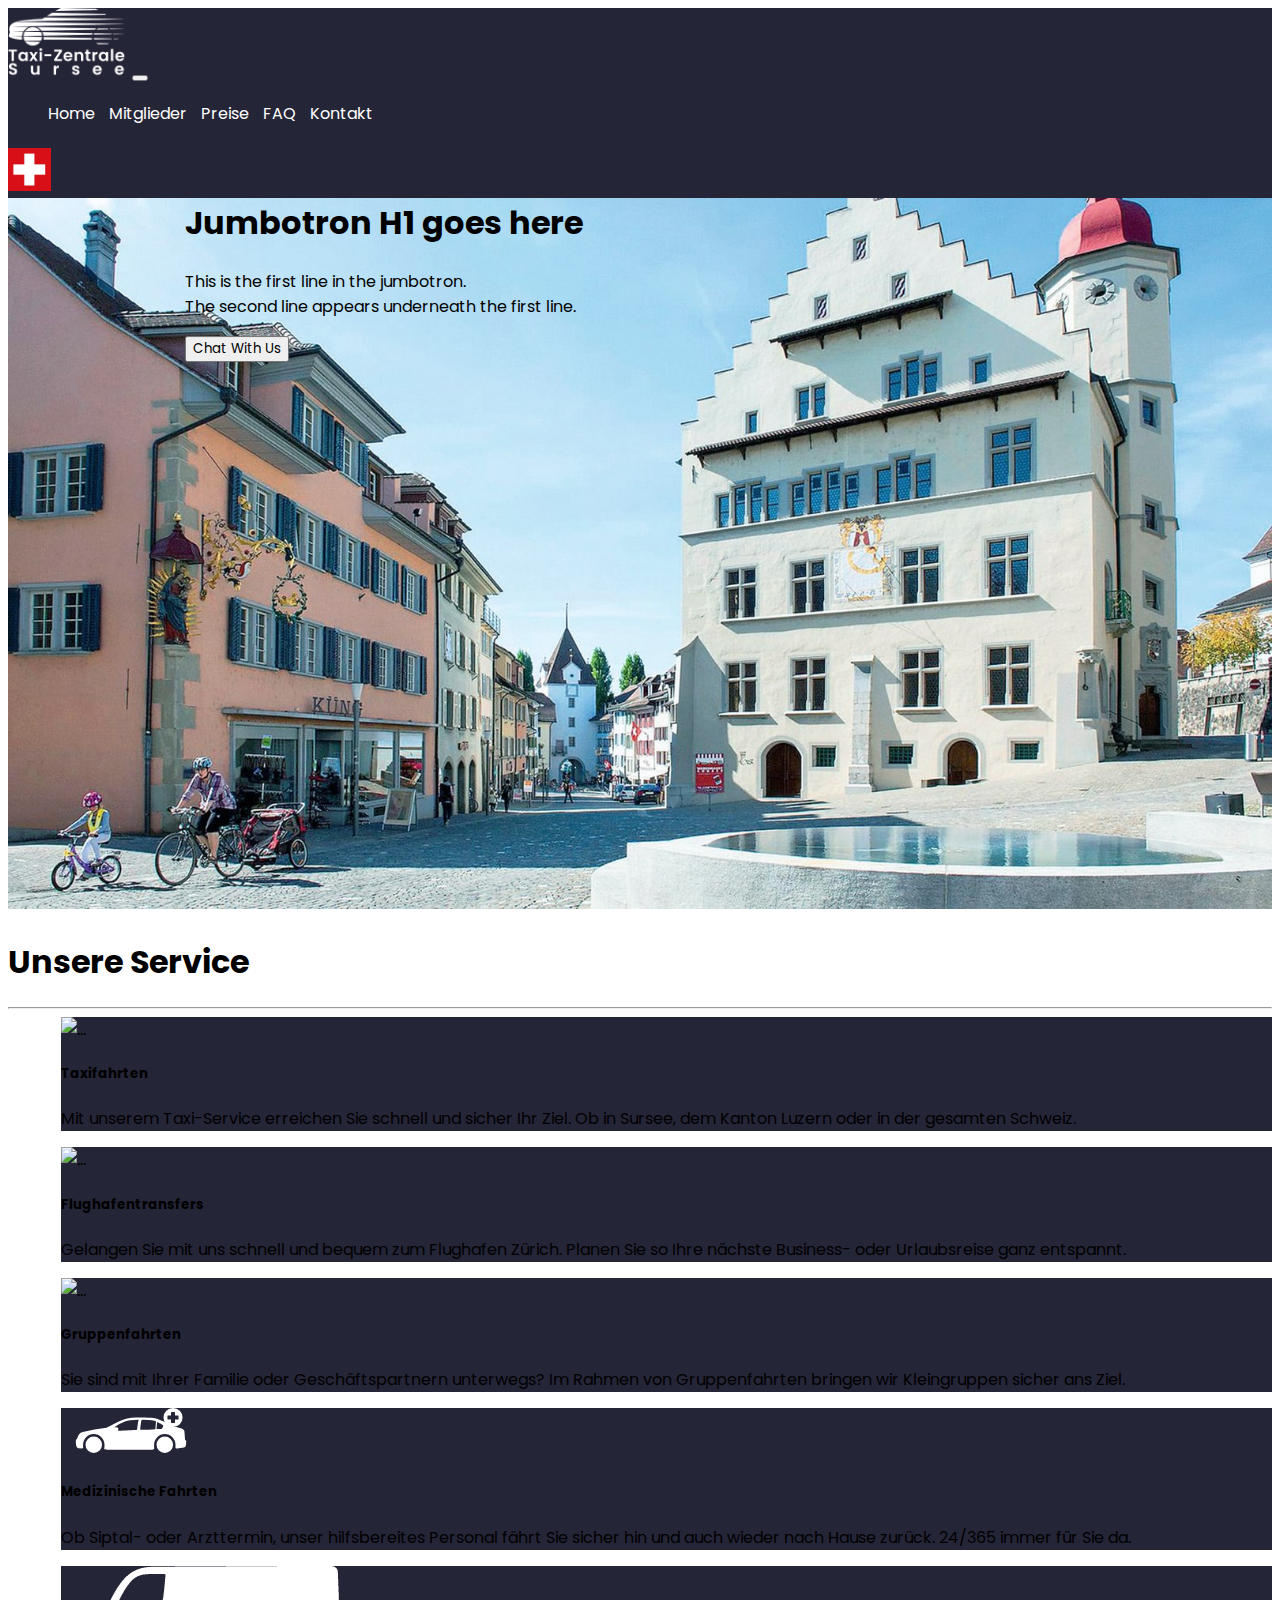
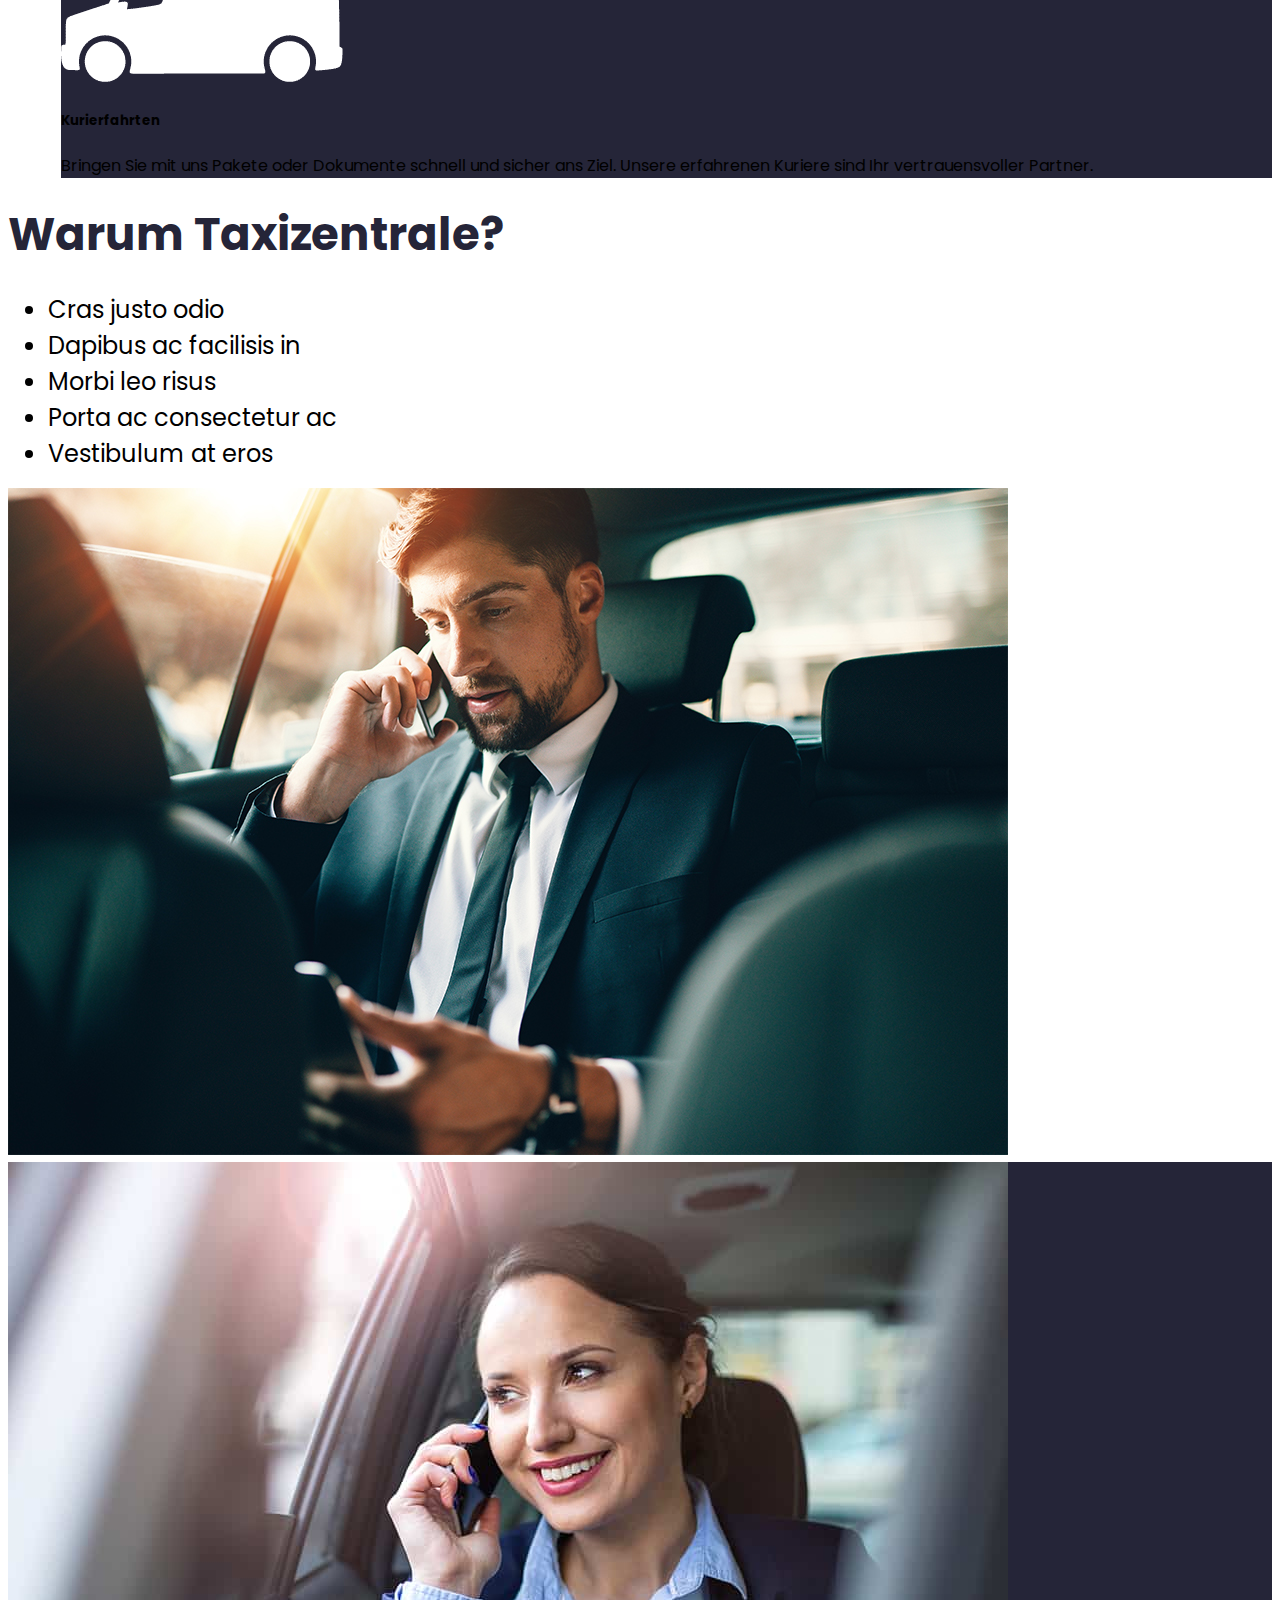
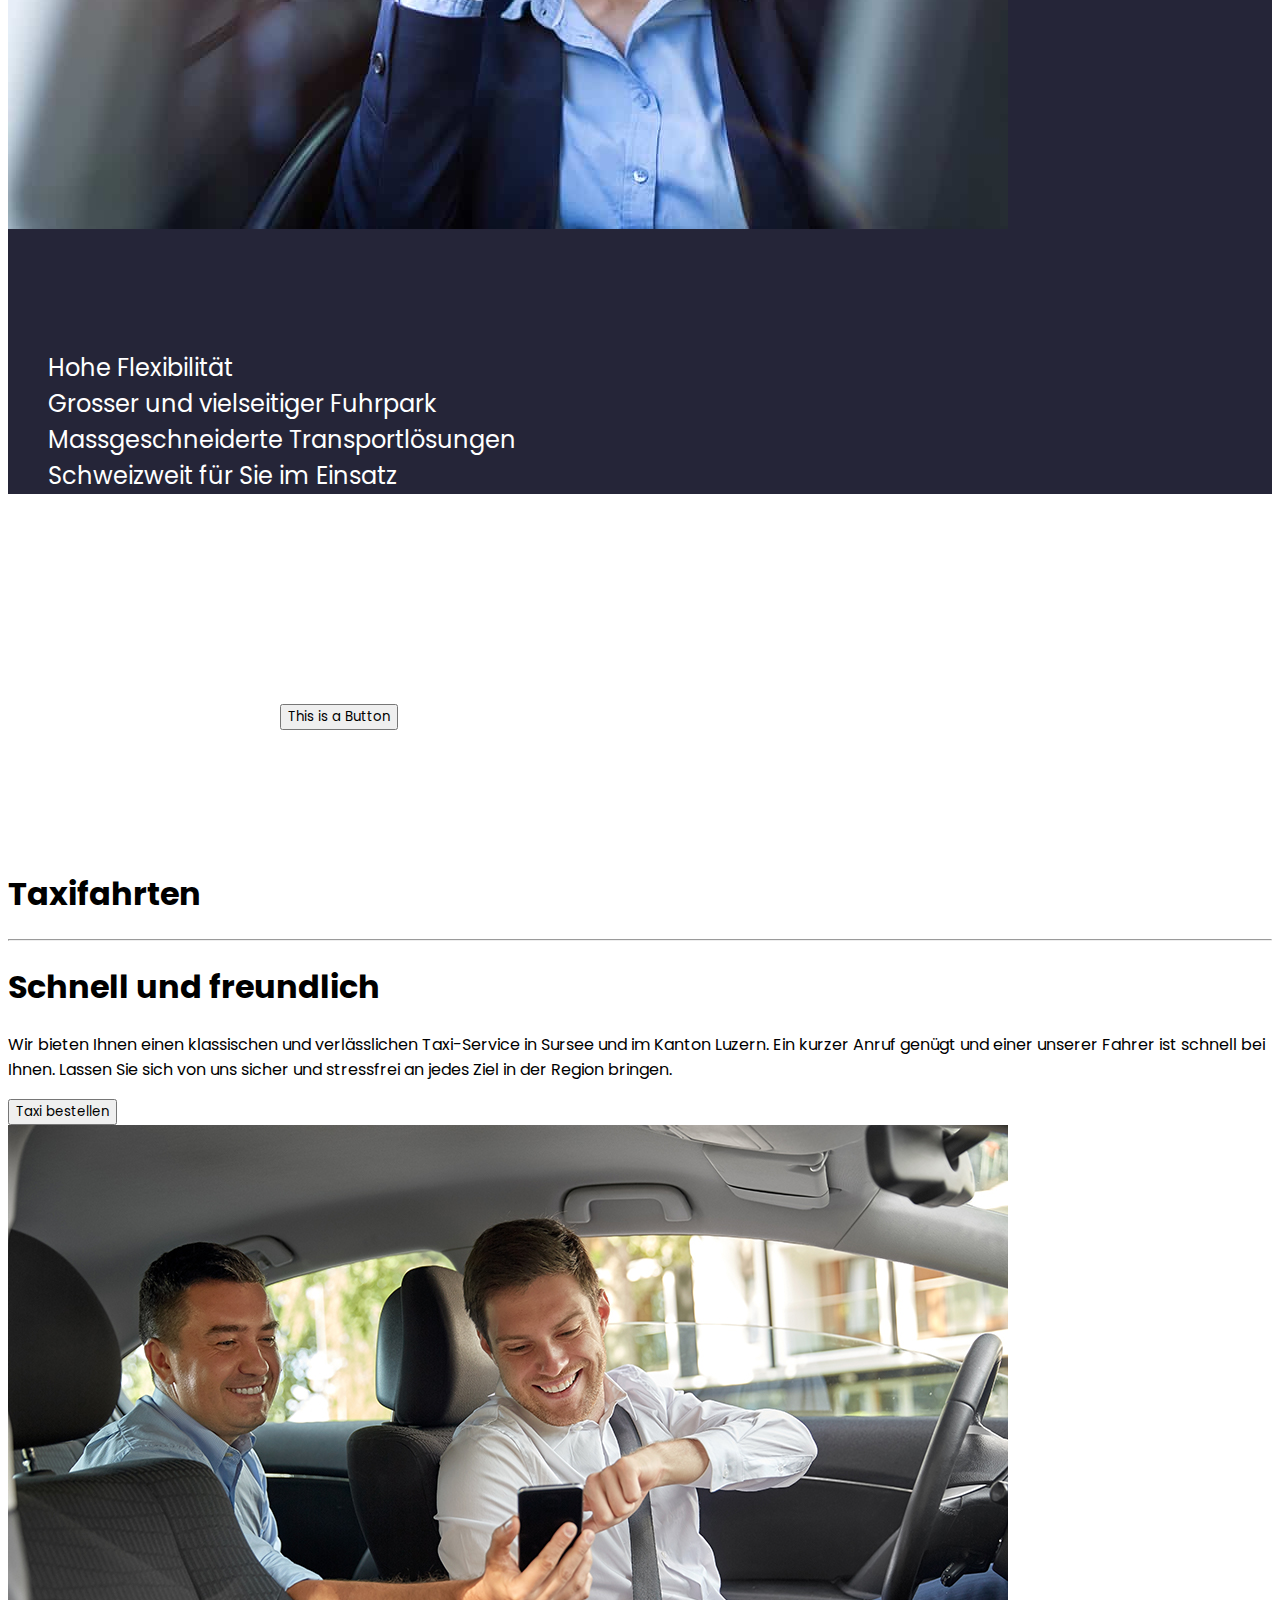
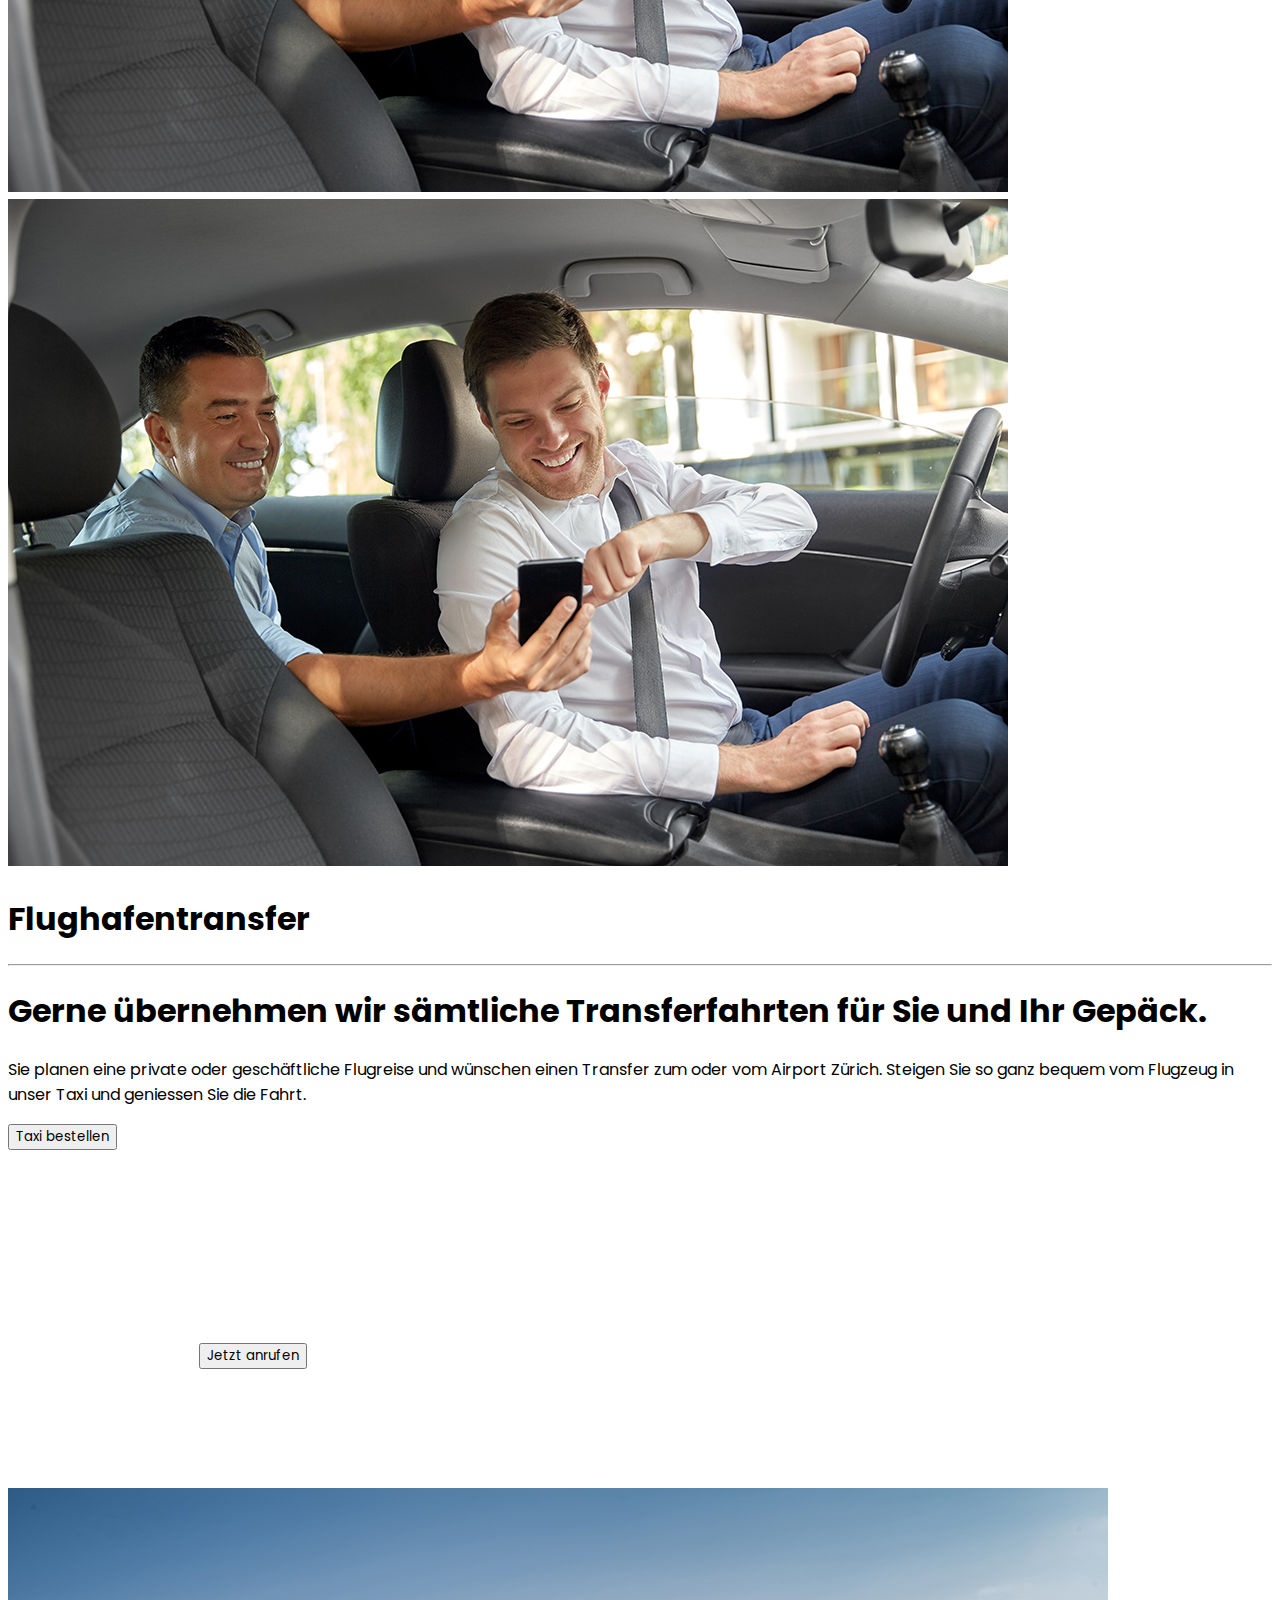
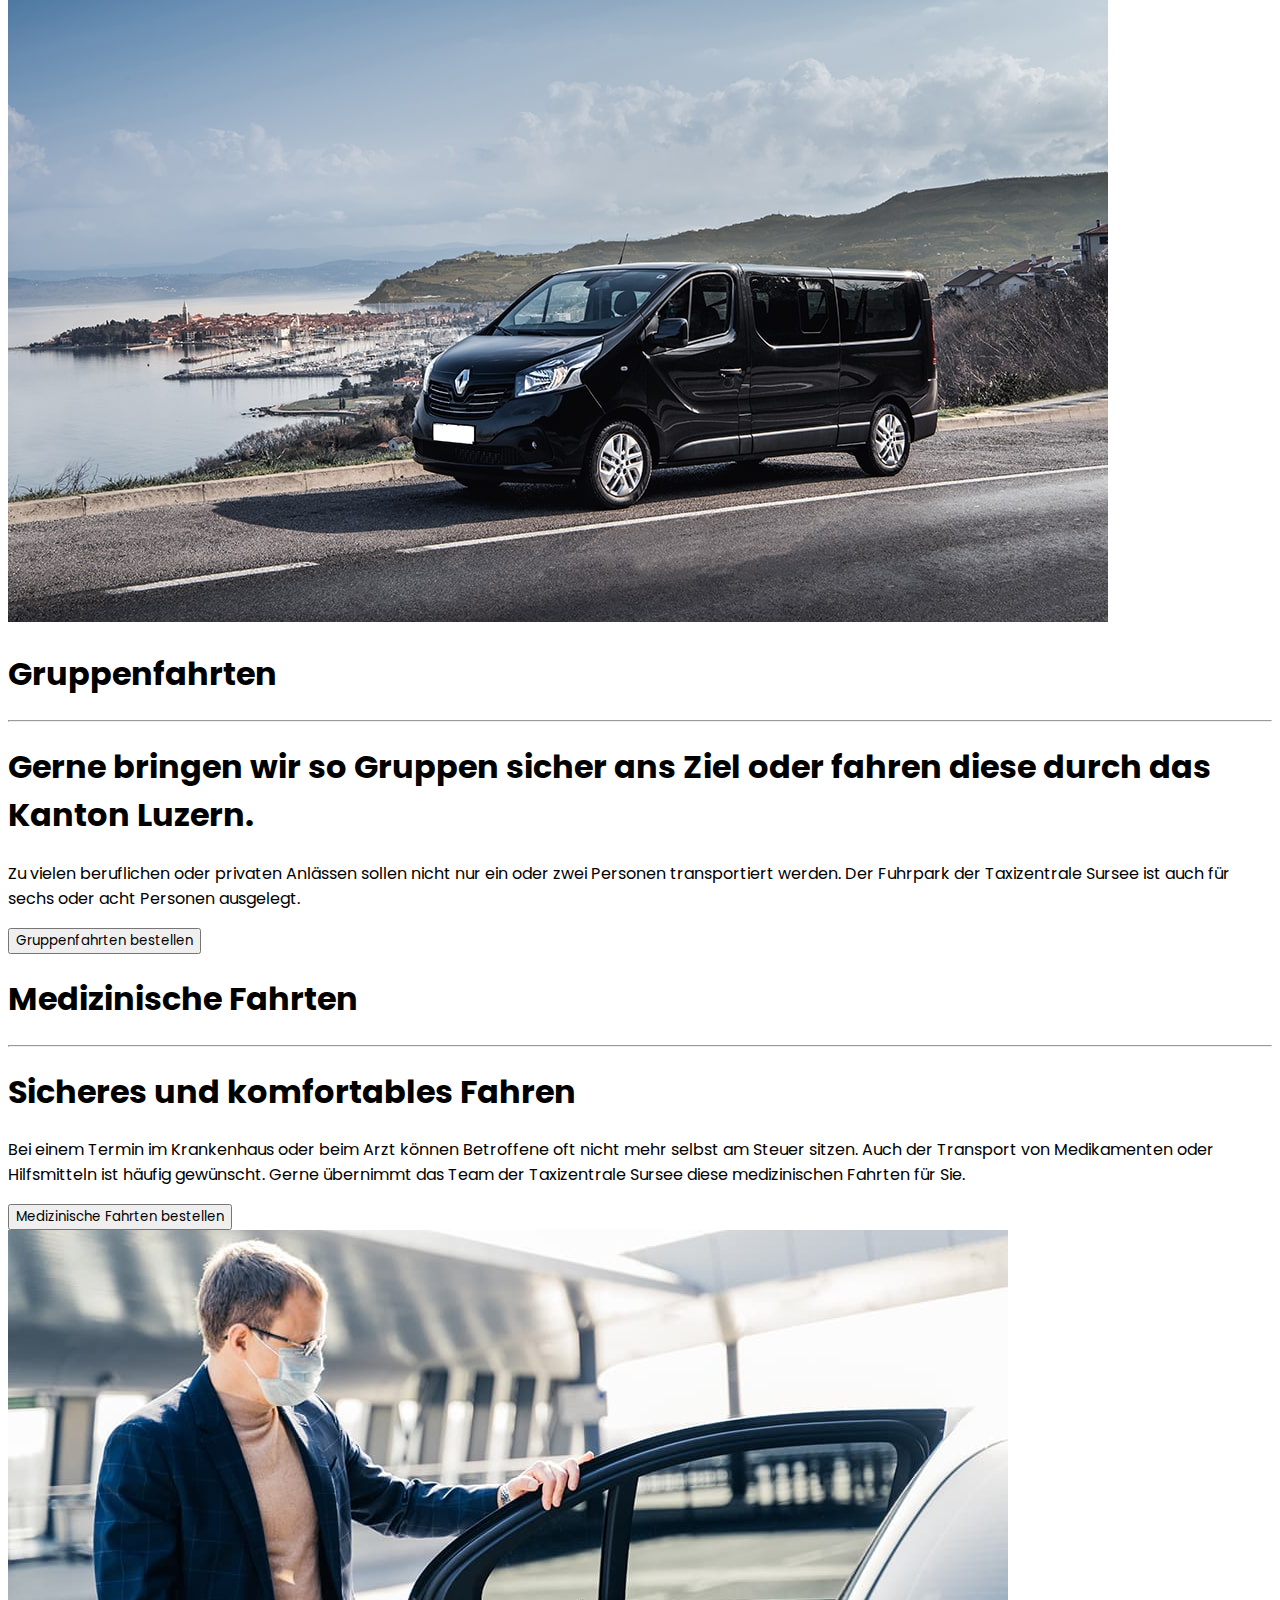
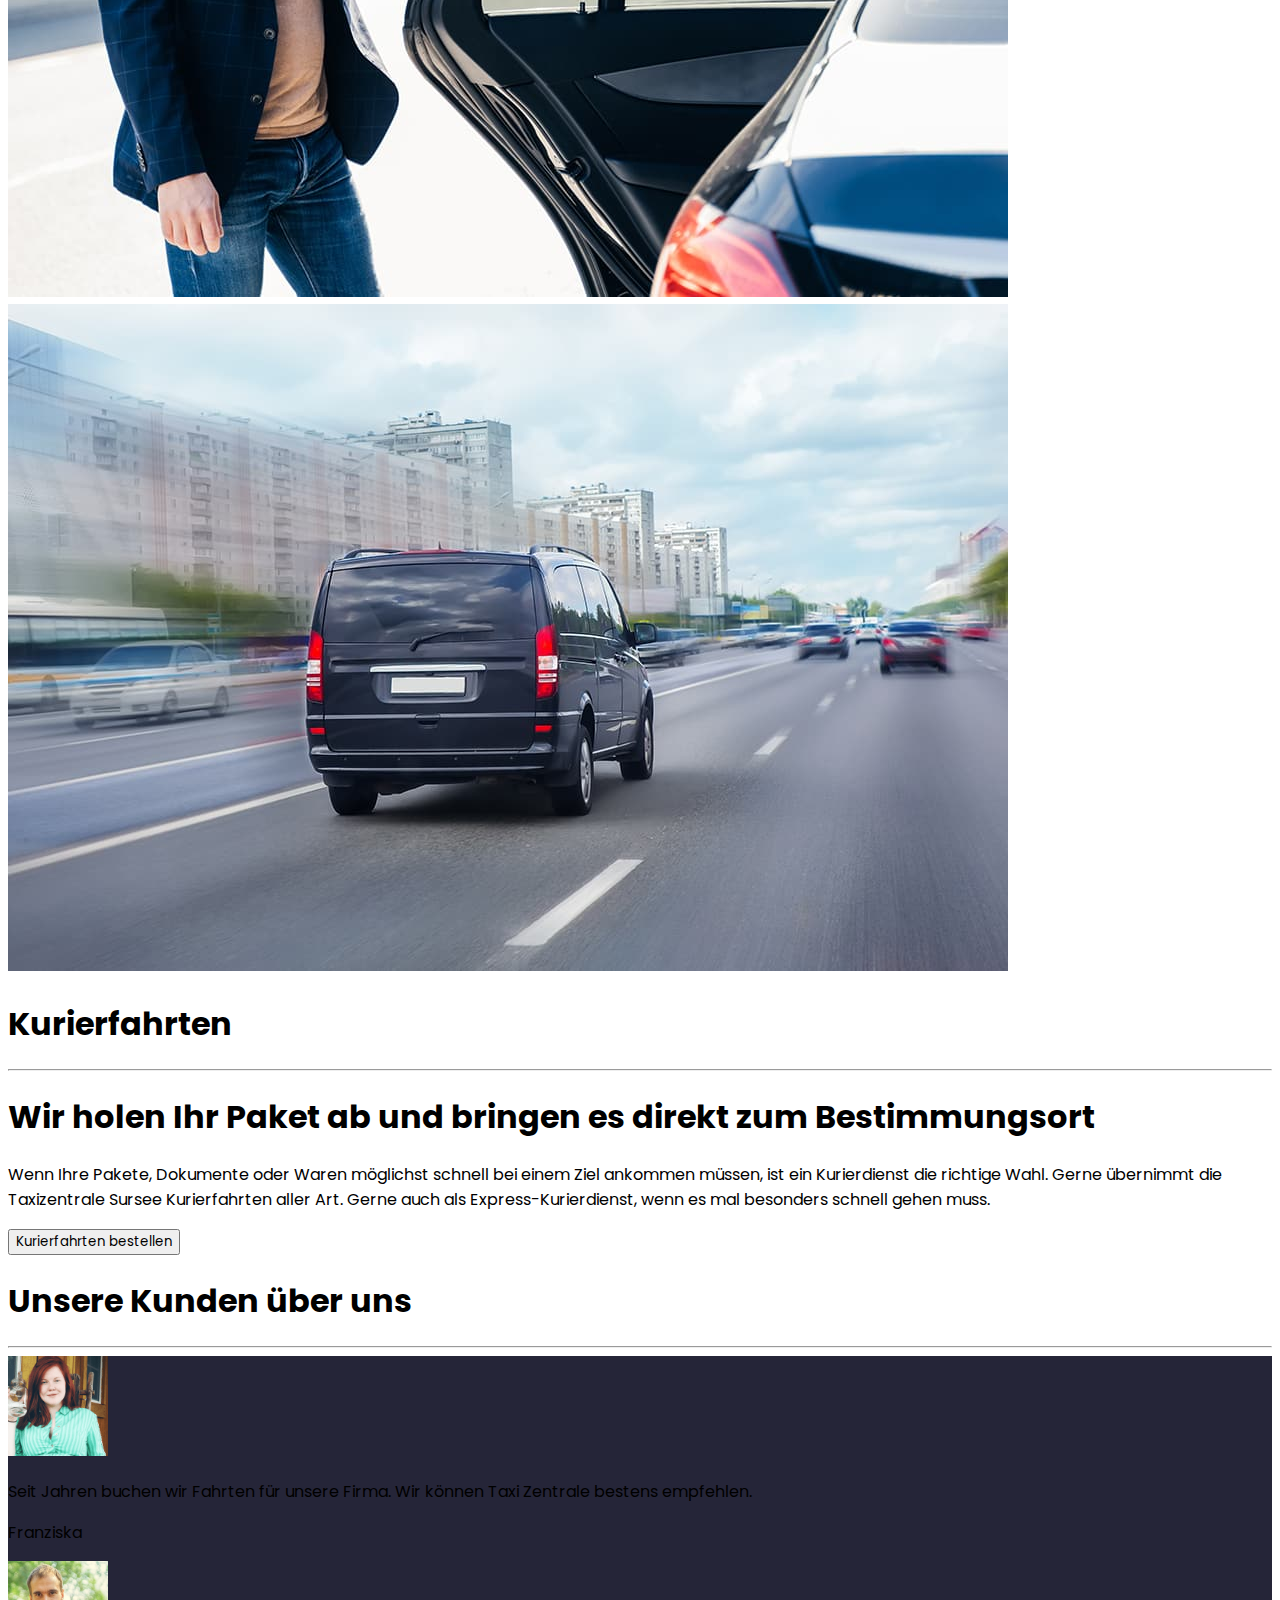
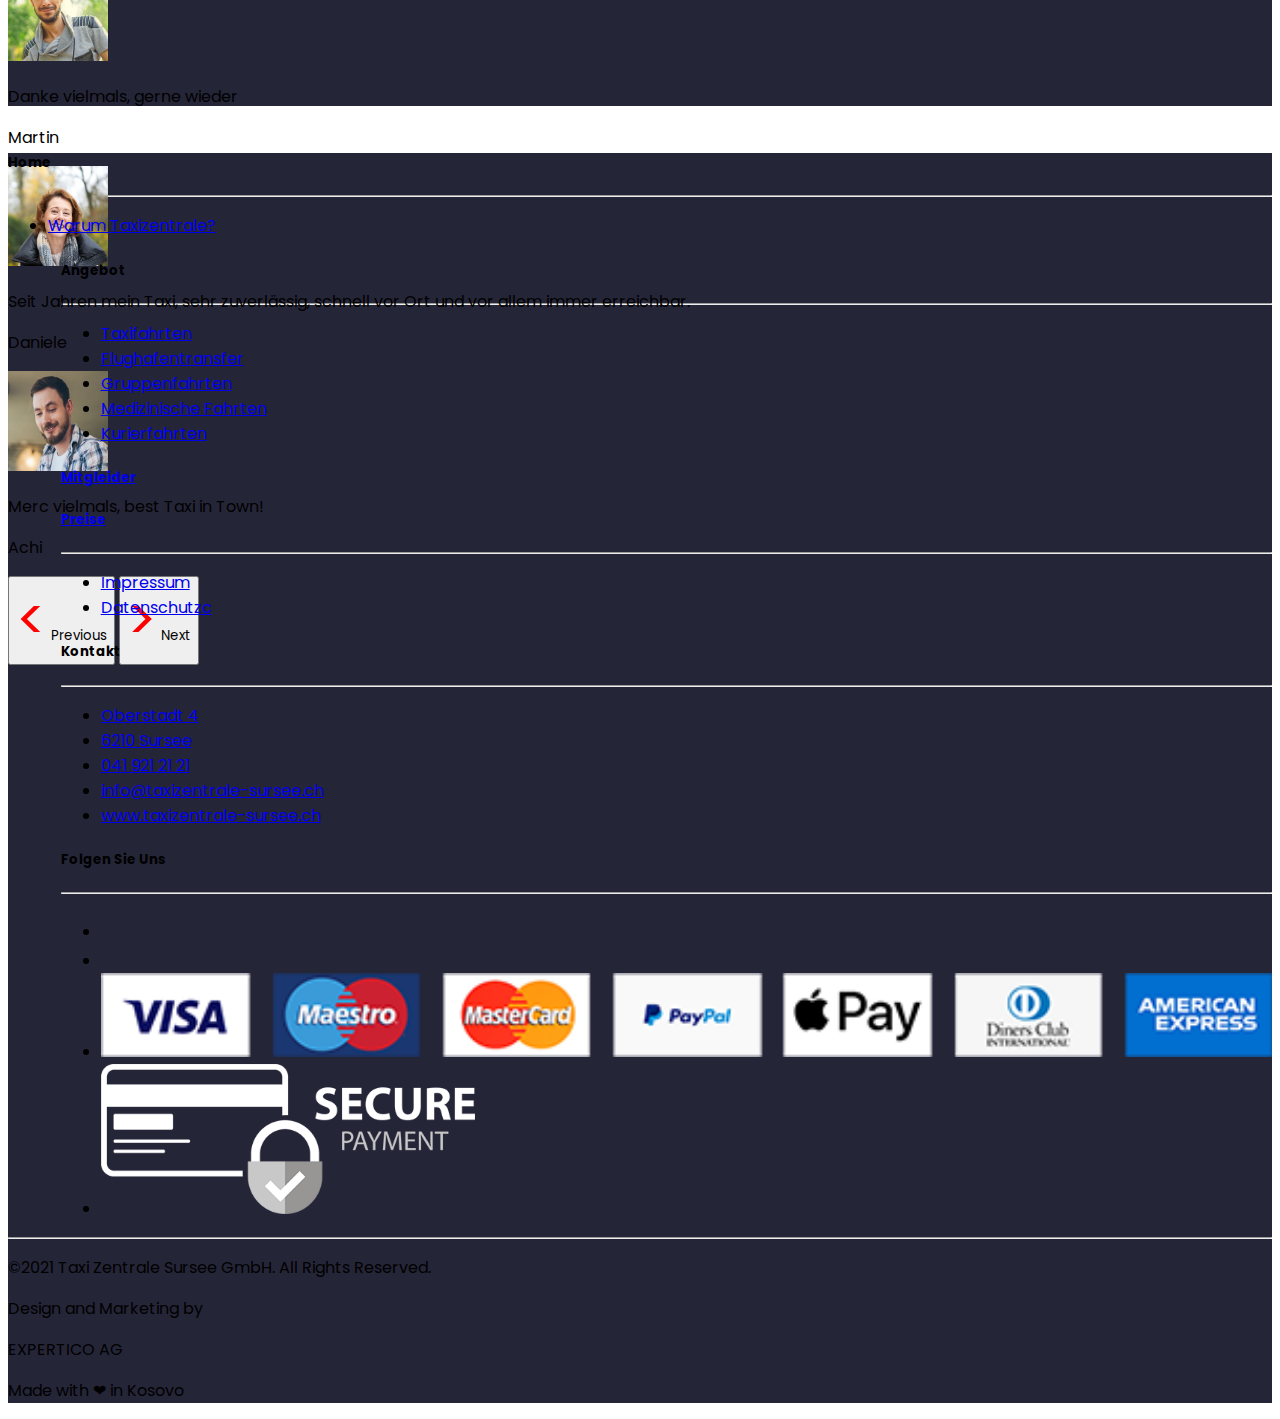
==== index.html @ a99f9d91 "Add files via upload" ====
<!doctype html>
<html lang="en">

<head>
    <meta charset="utf-8">
    <meta name="viewport" content="width=device-width, initial-scale=1">
    <title>Home - Taxi Zentrale Sursee</title>


    <link rel="stylesheet" href="style.css">
    <!-- Bootstrap Min CSS | Version v5.2.0 -->
    <link href="https://cdn.jsdelivr.net/npm/bootstrap@5.2.0-beta1/dist/css/bootstrap.min.css" rel="stylesheet"
        integrity="sha384-0evHe/X+R7YkIZDRvuzKMRqM+OrBnVFBL6DOitfPri4tjfHxaWutUpFmBp4vmVor" crossorigin="anonymous">

    <!-- MDB -->
    <link href="https://cdnjs.cloudflare.com/ajax/libs/mdb-ui-kit/4.2.0/mdb.min.css" rel="stylesheet" />

    <!-- Font Awesome v.6.1.0 -->
    <script src="https://kit.fontawesome.com/a1927a49ea.js" crossorigin="anonymous"></script>

    <!-- Google Font ~ Poppins Font  -->
    <link rel="preconnect" href="https://fonts.googleapis.com">
    <link rel="preconnect" href="https://fonts.gstatic.com" crossorigin>
    <link href="https://fonts.googleapis.com/css2?family=Poppins:wght@300&display=swap" rel="stylesheet">
</head>

<body style="font-family: 'Poppins', sans-serif;">
    <!-- Navbar | Start -->
    <nav class="navbar navbar-expand-lg navbar-dark" style="background-color: #252538;">
        <div class="container">
            <a class="navbar-brand" href="#"><img src="assets/logo.png" alt="" style="width: 120px;" ;></a>
            <button style="color:white" class="navbar-toggler" type="button" data-bs-toggle="collapse"
                data-bs-target="#navbarSupportedContent" aria-controls="navbarSupportedContent" aria-expanded="false"
                aria-label="Toggle navigation">
                <span class="navbar-toggler-icon"></span>
            </button>


            <div class="collapse navbar-collapse" id="navbarSupportedContent">
                <ul class="navbar-nav mx-auto mb-2 mb-lg-0">

                    <li class="nav-item">
                        <a class="nav-link active text-uppercase" aria-current="page" href="index.html">Home</a>
                    </li>
                    <li class="nav-item">
                        <a class="nav-link text-uppercase" href="mitglieder.html">Mitglieder</a>
                    </li>
                    <li class="nav-item">
                        <a class="nav-link text-uppercase" href="preise.html">Preise</a>
                    </li>
                    <li class="nav-item">
                        <a class="nav-link text-uppercase" href="faq.html">FAQ</a>
                    </li>
                    <li class="nav-item">
                        <a class="nav-link text-uppercase" href="contact.html">Kontakt</a>
                    </li>
                </ul>
                <form class="d-flex" role="search">
                    <img src="assets/swz.jpg" alt="" height="43.11px" width="43.11px">
                </form>
            </div>
        </div>
    </nav>
    <!-- Navbar | End -->

    <!-- Main | Start -->
    <div class="container">
        <img src="/assets/Sursee.jpg" alt="test" class="img-fluid" width="100%">
        <div class="heroContent">
            <h1>Jumbotron H1 goes here</h1>
            <p class="pHero">
                This is the first line in the jumbotron.<br>
                The second line appears underneath the first line.
            </p>
            <button type="button" class="btn btn-primary">Chat With Us</button>
        </div>

    </div>

    <!-- Icon Grid | Start-->
    <div class="container mt-5 text-center text-dark">
        <div class="row">
            <div class="col-4">
                <h1><i class="fa-solid fa-clock fa-2"></i></h1>
            </div>
            <div class="col-4">
                <h1> <i class="fa-solid fa-face-laugh-beam"></i></h1>
            </div>
            <div class="col-4">
                <h1><i class="fa-solid fa-coins"></i></h1>
            </div>
        </div>
    </div>
    <!-- Icon Grid | End-->

    <!-- Unsere Service Grid | Start-->
    <div class="container-fluid mt-5">
        <div class="text-center">
            <h1 class="text-center">Unsere Service</h1>
            <hr>
        </div>

        <div class="row">
            <div class="col col-12 mt-1 col-md-2 col-half-offset">
                <div class="card" style="background-color: #252538;">
                    <img src="https://taxizentrale-sursee.ch/wp-content/uploads/2020/10/sedan_1.svg"
                        class="card-img-top mt-2 mb-2" alt="..." width="140.01" height="45.09">
                    <div class="card-body text-center">
                        <h5 class="card-title text-white">Taxifahrten</h5>
                        <p class="card-text text-white">Mit unserem
                            Taxi-Service erreichen Sie schnell und sicher
                            Ihr Ziel. Ob in Sursee, dem Kanton Luzern oder
                            in der gesamten Schweiz.</p>
                    </div>
                </div>
            </div>
            <div class="col col-12 mt-1 col-md-2 col-half-offset">
                <div class="card" style="background-color: #252538;">
                    <img src="https://taxizentrale-sursee.ch/wp-content/uploads/2020/10/plane_1.svg"
                        class="card-img-top mt-2 mb-2" alt="..." width="140.01" height="45.09">
                    <div class="card-body text-center">
                        <h5 class="card-title text-white">Flughafentransfers
                        </h5>
                        <p class="card-text text-white">Gelangen Sie mit uns schnell und bequem zum Flughafen Zürich.
                            Planen Sie so Ihre nächste Business- oder Urlaubsreise ganz entspannt. </p>
                    </div>
                </div>
            </div>
            <div class="col col-12 mt-1 col-md-2 col-half-offset">
                <div class="card" style="background-color: #252538;">
                    <img src="https://taxizentrale-sursee.ch/wp-content/uploads/2020/10/mini-van.svg"
                        class="card-img-top mt-2 mb-2" alt="..." width="140.01" height="45.09">
                    <div class="card-body text-center">
                        <h5 class="card-title text-white">Gruppenfahrten
                        </h5>
                        <p class="card-text text-white">Sie sind mit Ihrer Familie oder Geschäftspartnern unterwegs? Im
                            Rahmen von Gruppenfahrten bringen wir Kleingruppen sicher ans Ziel.
                        </p>
                    </div>
                </div>
            </div>
            <div class="col col-12 mt-1 col-md-2 col-half-offset">
                <div class="card" style="background-color: #252538;">
                    <img src="assets/med-sedan.svg" class="card-img-top mt-2 mb-2" alt="..." width="140.01"
                        height="45.09">
                    <div class="card-body text-center">
                        <h5 class="card-title text-white">Medizinische Fahrten

                        </h5>
                        <p class="card-text text-white">Ob Siptal- oder Arzttermin, unser hilfsbereites Personal fährt
                            Sie sicher hin und auch wieder nach Hause zurück. 24/365 immer für Sie da.

                        </p>
                    </div>
                </div>
            </div>
            <div class="col col-12 mt-1 col-md-2 col-half-offset">
                <div class="card" style="background-color: #252538;">
                    <img src="assets/van@2x.png" class="card-img-top mt-2 mb-2" alt="..." cid="van">
                    <div class="card-body text-center">
                        <h5 class="card-title text-white">Kurierfahrten
                        </h5>
                        <p class="card-text text-white">Bringen Sie mit uns Pakete oder Dokumente schnell und sicher ans
                            Ziel. Unsere erfahrenen Kuriere sind Ihr vertrauensvoller Partner.</p>
                    </div>
                </div>
            </div>

        </div>
    </div>
    <!-- Unsere Service Grid  | End-->

    <!-- Warum Taxizentrale? | Start -->
    <div class="container d-flex mt-5">
        <div class="row">
            <div class="col-md-6 col-sm-6 order-last order-sm-last order-md-first">
                <h1 class="heading-title">Warum
                    Taxizentrale?</h1>
                <ul class="list-group border-0">
                    <li class="list-group-item border-0"><i class="fas fa-check"></i> Cras justo odio</li>
                    <li class="list-group-item border-0"><i class="fas fa-check"></i> Dapibus ac facilisis in</li>
                    <li class="list-group-item border-0"><i class="fas fa-check"></i> Morbi leo risus</li>
                    <li class="list-group-item border-0"><i class="fas fa-check"></i> Porta ac consectetur ac</li>
                    <li class="list-group-item border-0"><i class="fas fa-check"></i> Vestibulum at eros</li>
                </ul>
            </div>
            <div class="col-md-6 col-sm-6 order-col-first order-md-last d-flex justify-content-center">
                <img src="/assets/person-car-phone.jpg" alt="" class="img-fluid shadow-lg rounded-3">
            </div>
        </div>
    </div>
    <!-- Warum Taxizentrale? | End -->

    <!-- Benefits | Start -->
    <div class="container-fluid" style="background-color:#252538;">
        <div class="container d-flex mt-5 ">
            <div class="row m-5">

                <div class="col-md-6 col-sm-6  order-last order-sm-last d-flex justify-content-center">
                    <img src="/assets/shutterstock_1374597449.jpg" alt="" class="img-fluid shadow-lg rounded-3 mb-3">
                </div>
                <div class="col-md-6 col-sm-6 order-col-first order-md-last order-last order-sm-last order-md-first">
                    <h1 class="heading-title text-white ms-4">Benefits</h1>
                    <div class="elementor-widget-container">
                        <ul class="text-white" style="list-style-type :none;">
                            <li class="elementor-icon-list-item">
                                <span class="elementor-icon-list-icon">
                                    <i aria-hidden="true" class="fas fa-check"></i> </span>
                                <span class="sub-title">Hohe Flexibilität </span>
                            </li>
                            <li class="elementor-icon-list-item">
                                <span class="elementor-icon-list-icon">
                                    <i aria-hidden="true" class="fas fa-check"></i> </span>
                                <span class="sub-title">Grosser und vielseitiger Fuhrpark</span>
                            </li>
                            <li class="elementor-icon-list-item">
                                <span class="elementor-icon-list-icon">
                                    <i aria-hidden="true" class="fas fa-check"></i> </span>
                                <span class="sub-title">Massgeschneiderte Transportlösungen</span>
                            </li>
                            <li class="elementor-icon-list-item">
                                <span class="elementor-icon-list-icon">
                                    <i aria-hidden="true" class="fas fa-check"></i> </span>
                                <span class="sub-title"> Schweizweit für Sie im Einsatz</span>
                            </li>
                        </ul>
                    </div>

                </div>
            </div>
        </div>
    </div>
    <!-- Benefits | End -->


    <div class="container-fluid" id="nehmen">
        <div class="container text-center">
            <h1 class="display-2" style="font-size: 26px;">Nehmen Sie jetzt Kontakt zur Taxizentrale Sursee auf!</h1>
            <button class="btn btn-light">This is a Button</button>
        </div>
    </div>
    </div>
    <div class="page-scroll">
    </div>

    <!-- Taxifahrten ~ Start -->
    <div class="container-fluid p-5" id="taxifahrten">
        <div class="row">

            <div class="col-6 text-start">
                <h1>Taxifahrten</h1>
                <hr class="w-50">
                <h1>Schnell und freundlich
                </h1>
                <p>Wir bieten Ihnen einen klassischen und verlässlichen Taxi-Service in Sursee und im Kanton Luzern. Ein
                    kurzer Anruf genügt und einer unserer Fahrer ist schnell bei Ihnen. Lassen Sie sich von uns sicher
                    und
                    stressfrei an jedes Ziel in der Region bringen.
                </p>
                <button class="btn btn-dark">Taxi bestellen</button>

            </div>
            <div class="col-6 text-end">
                <img src="/assets/shutterstock_1530479960.jpg" alt="" class="img-fluid w-100">
            </div>
        </div>
    </div>
    <!-- Taxifahrten ~ End -->

    <!-- Flughafentransfer ~ Start -->
    <div class="container-fluid p-5" id="flughafentransfer">
        <div class="row">
            <div class="col-6">
                <img src="/assets/shutterstock_1530479960.jpg" alt="" class="img-fluid w-100">
            </div>
            <div class="col-6 text-start">
                <h1>Flughafentransfer</h1>
                <hr class="w-50">
                <h1>Gerne übernehmen wir sämtliche Transferfahrten für Sie und Ihr Gepäck.
                </h1>
                <p>Sie planen eine private oder geschäftliche Flugreise und wünschen einen Transfer zum oder vom Airport
                    Zürich. Steigen Sie so ganz bequem vom Flugzeug in unser Taxi und geniessen Sie die Fahrt.
                </p>
                <button class="btn btn-dark">Taxi bestellen</button>
            </div>
        </div>
    </div>
    <!-- Flughafentransfer ~ End -->

    <!-- Rufen ~ Start -->
    <div class="container-fluid" id="nehmen2">
        <div class="container text-center">
            <h1 style="font-size: 26px;">Rufen Sie jetzt für eine Taxifahrt oder einen Flughafentransfer an!
            </h1>
            <button class="btn btn-light">Jetzt anrufen</button>
        </div>
    </div>
    </div>
    <div class="page-scroll">
    </div>
    <!-- Rufen ~ End -->

    <!-- Gruppenfahrten ~ Start -->
    <div class="container-fluid p-5" id="gruppenfahrten">
        <div class="row">
            <div class="col-6">
                <img src="/assets/shutterstock_1369157264.jpg" alt="" class="img-fluid w-100">
            </div>
            <div class="col-6 text-start">
                <h1>Gruppenfahrten</h1>
                <hr class="w-50">
                <h1>Gerne bringen wir so Gruppen sicher ans Ziel oder fahren diese durch das Kanton Luzern.
                </h1>
                <p>Zu vielen beruflichen oder privaten Anlässen sollen nicht nur ein oder zwei Personen transportiert
                    werden. Der Fuhrpark der Taxizentrale Sursee ist auch für sechs oder acht Personen ausgelegt.
                </p>
                <button class="btn btn-dark">Gruppenfahrten bestellen</button>
            </div>
        </div>
    </div>
    <!-- Gruppenfahrten ~ End -->

    <!-- Medizinische Fahrten ~ Start -->
    <div class="container-fluid p-5" id="medizinische">
        <div class="row">

            <div class="col-6 text-start">
                <h1>Medizinische Fahrten</h1>
                <hr class="w-50">
                <h1>Sicheres und komfortables Fahren
                </h1>
                <p>Bei einem Termin im Krankenhaus oder beim Arzt können Betroffene oft nicht mehr selbst am Steuer
                    sitzen. Auch der Transport von Medikamenten oder Hilfsmitteln ist häufig gewünscht. Gerne übernimmt
                    das Team der Taxizentrale Sursee diese medizinischen Fahrten für Sie.
                </p>
                <button class="btn btn-dark">Medizinische Fahrten bestellen</button>
            </div>
            <div class="col-6">
                <img src="/assets/shutterstock_1707575668.jpg" alt="" class="img-fluid w-100">
            </div>
        </div>
    </div>
    <!-- Medizinische Fahrten ~ End -->

    <!-- Kurierfahrten ~ Start -->
    <div class="container-fluid p-5" id="kurierfahrten">
        <div class="row">
            <div class="col-6">
                <img src="/assets/shutterstock_647307352-1.jpg" alt="" class="img-fluid w-100">
            </div>
            <div class="col-6 text-start">
                <h1>Kurierfahrten</h1>
                <hr class="w-50">
                <h1>Wir holen Ihr Paket ab und bringen es direkt zum Bestimmungsort
                </h1>
                <p>Wenn Ihre Pakete, Dokumente oder Waren möglichst schnell bei einem Ziel ankommen müssen, ist ein
                    Kurierdienst die richtige Wahl. Gerne übernimmt die Taxizentrale Sursee Kurierfahrten aller Art.
                    Gerne auch als Express-Kurierdienst, wenn es mal besonders schnell gehen muss.
                </p>
                <button class="btn btn-dark">Kurierfahrten bestellen</button>
            </div>
        </div>
    </div>
    <!-- Kurierfahrten ~ End -->

    <div class="container text-center">
        <h1>Unsere Kunden über uns</h1>
        <hr class="w-100">
    </div>

    <!-- Testimonials ~ Start -->
    <section>
        <div class="container-fluid text-white">
            <div class="container" style="background-color: #252538;height:350px">
                <div class="row text-center">
                    <div class="col-md-12 p-3">
                        <!-- Carousel wrapper -->
                        <div id="carouselBasicExample" class="carousel slide carousel-dark" data-mdb-ride="carousel">
                            <!-- Inner -->
                            <div class="carousel-inner">
                                <!-- Single item -->
                                <div class="carousel-item active">
                                    <div class="mt-5 mb-4">
                                        <img src="assets/Franziska.png" class="rounded-circle img-fluid shadow-1-strong"
                                            alt="smaple image" width="100" height="100" />
                                    </div>
                                    <p class="mx-4 mx-md-5">
                                        Seit Jahren buchen wir Fahrten für unsere Firma. Wir können Taxi Zentrale
                                        bestens empfehlen.
                                    </p>
                                    <p class="text-white">Franziska</p>
                                </div>

                                <!-- Single item -->
                                <div class="carousel-item">
                                    <div class="mt-5 mb-4">
                                        <img src="/assets/Martin.jpg" class="rounded-circle img-fluid shadow-1-strong"
                                            alt="smaple image" width="100" height="100" />
                                    </div>
                                    <p class="mx-4 mx-md-5">
                                        Danke vielmals, gerne wieder
                                    </p>

                                    <p class="text-white">Martin</p>
                                </div>

                                <!-- Single item -->
                                <div class="carousel-item">
                                    <div class="mt-5 mb-4">
                                        <img src="assets/Daniele.jpg" class="rounded-circle img-fluid shadow-1-strong"
                                            alt="smaple image" width="100" height="100" />
                                    </div>
                                    <p class="mx-4 mx-md-5">
                                        Seit Jahren mein Taxi, sehr zuverlässig, schnell vor Ort und vor allem immer
                                        erreichbar.
                                    </p>

                                    <p class="text-white">Daniele</p>
                                </div>
                                <!-- Single item -->
                                <div class="carousel-item">
                                    <div class="mt-5 mb-4">
                                        <img src="assets/Achi.jpg" class="rounded-circle img-fluid shadow-1-strong"
                                            alt="smaple image" width="100" height="100" />
                                    </div>
                                    <p class="mx-4 mx-md-5">
                                        Merc vielmals, best Taxi in Town!
                                    </p>

                                    <p class="text-white">Achi</p>
                                </div>
                            </div>
                            <!-- Inner -->

                            <!-- Controls -->
                            <button class="carousel-control-prev" type="button" data-mdb-target="#carouselBasicExample"
                                data-mdb-slide="prev">
                                <span class="carousel-control-prev-icon" aria-hidden="true"></span>
                                <span class="visually-hidden">Previous</span>
                            </button>
                            <button class="carousel-control-next" type="button" data-mdb-target="#carouselBasicExample"
                                data-mdb-slide="next">
                                <span class="carousel-control-next-icon" aria-hidden="true"></span>
                                <span class="visually-hidden">Next</span>
                            </button>
                        </div>
                        <!-- Carousel wrapper -->
                    </div>
                </div>
            </div>
        </div>
    </section>
    <!-- Testimonials ~ End -->
    <br>



    <!-- Footer | Start -->

    <footer class="text-white">
        <!-- Grid container -->
        <div class="container p-4">

            <!-- Section: Links -->
            <section class="">
                <!--Grid row-->
                <div class="row">
                    <!--Grid column-->
                    <div class="col-lg-2 col-md-6 mb-4 mb-md-0 col-offset">
                        <h5 class="fw-bold">Home</h5>
                        <hr>

                        <ul class="list-unstyled mb-0">
                            <li>
                                <a href="index.html" class="text-white">Warum Taxizentrale?</a>
                            </li>

                        </ul>
                    </div>
                    <!--Grid column-->

                    <!--Grid column-->
                    <div class="col col-12 mt-1 col-md-2 col-half-offset">
                        <h5 class="text-uppercase">Angebot</h5>
                        <hr>

                        <ul class="list-unstyled mb-0">
                            <li>
                                <a href="#taxifahrten" class="text-white">Taxifahrten</a>
                            </li>
                            <li>
                                <a href="#flughafentransfer" class="text-white">Flughafentransfer</a>
                            </li>
                            <li>
                                <a href="#gruppenfahrten" class="text-white">Gruppenfahrten</a>
                            </li>
                            <li>
                                <a href="#medizinische" class="text-white"> Medizinische Fahrten</a>
                            </li>
                            <li>
                                <a href="#kurierfahrten" class="text-white"> Kurierfahrten</a>
                            </li>
                        </ul>
                    </div>
                    <!--Grid column-->

                    <!--Grid column-->
                    <div class="col col-12 mt-1 col-md-2 col-half-offset">
                        <h5 class="fw-bold"><a href="mitgleider.html" class="text-white">Mitgleider</a> </h5>
                        <h5 class="fw-bold"><a href="preise.html" class="text-white">Preise</a> </h5>
                        <hr>
                        <ul class="list-unstyled mb-0">
                            <li>
                                <a href="#!" class="text-white">Impressum</a>
                            </li>
                            <li>
                                <a href="#!" class="text-white">Datenschutzc</a>
                            </li>
                        </ul>
                    </div>
                    <!--Grid column-->

                    <!--Grid column-->
                    <div class="col col-12 mt-1 col-md-2 col-half-offset">
                        <h5 class="fw-bold">Kontakt</h5>
                        <hr>

                        <ul class="list-unstyled mb-0">
                            <li>
                                <a href="#!" class="text-white">Oberstadt 4
                                </a>
                            </li>
                            <li>
                                <a href="#!" class="text-white">6210 Sursee</a>
                            </li>
                            <li>
                                <a href="#!" class="text-white">041 921 21 21</a>
                            </li>
                            <li>
                                <a href="#!" class="text-white">info@taxizentrale-sursee.ch</a>
                            </li>
                            <li>
                                <a href="#!" class="text-white">www.taxizentrale-sursee.ch</a>
                            </li>
                        </ul>
                    </div>
                    <!--Grid column-->
                    <!--Grid column-->
                    <div class="col col-12 mt-1 col-md-2 col-half-offset">
                        <h5 class="fw-bold">Folgen Sie Uns</h5>
                        <hr>

                        <ul class="list-unstyled mb-0">
                            <li>
                                <a href="#!" class="text-white"><i class="fa-brands fa-facebook"
                                        style="font-size: 25px;margin-right:15px;"></i></a>
                                <a href="#!" class="text-white"><i class="fa-solid fa-g"
                                        style="font-size: 25px;margin-right:15px;"></i></a>
                                <a href="#!" class="text-white"><i class="fa-brands fa-instagram"
                                        style="font-size: 25px;margin-right:15px;"></i></a>
                            </li>
                            <li>

                            </li>
                            <li>
                                <img src="/assets/Artboard-1-2.png" alt="" width="100%">
                            </li>
                            <li>
                                <img src="/assets/shutterstock_576692215-Converted.png" alt="" width="32%">
                            </li>
                        </ul>
                    </div>
                    <!--Grid column-->
                </div>
                <!--Grid row-->
            </section>
            <!-- Section: Links -->
            <hr>
            <div class="container text-center">
                <p>©2021 Taxi Zentrale Sursee GmbH. All Rights Reserved.</p>
                <p>
                    Design and Marketing by
                </p>
                <p>
                    EXPERTICO AG
                </p>
                <p>
                    Made with &#10084; in Kosovo
                </p>
            </div>
        </div>

    </footer>

    <!-- Footer | End -->


    <!-- Bootstrap JavaScript CDN -->
    <script src="https://cdn.jsdelivr.net/npm/@popperjs/core@2.11.5/dist/umd/popper.min.js"
        integrity="sha384-Xe+8cL9oJa6tN/veChSP7q+mnSPaj5Bcu9mPX5F5xIGE0DVittaqT5lorf0EI7Vk"
        crossorigin="anonymous"></script>
    <script src="https://cdn.jsdelivr.net/npm/bootstrap@5.2.0-beta1/dist/js/bootstrap.min.js"
        integrity="sha384-kjU+l4N0Yf4ZOJErLsIcvOU2qSb74wXpOhqTvwVx3OElZRweTnQ6d31fXEoRD1Jy"
        crossorigin="anonymous"></script>
    <!-- MDB -->
    <script type="text/javascript" src="https://cdnjs.cloudflare.com/ajax/libs/mdb-ui-kit/4.2.0/mdb.min.js"></script>
</body>

</html>
---- style.css ----
@import url('https://fonts.googleapis.com/css2?family=Poppins:wght@300&display=swap');

* {
    font-family: 'Poppins', sans-serif;
    scroll-behavior: smooth;
}

#number {
    text-decoration: none;
}

footer {
    background-color: #252538;
}

.card {
    background-color: #252538;
}


/* Navbar Stylingac */
.nav-link,
.nav-link:hover {
    color: white;
    text-decoration: none;
    margin: 35px 0px 25px 0px;
}

.nav-item {
    display: inline-block;
    position: relative;
    padding-bottom: 3px;
    margin-right: 10px;
}

.nav-item:last-child {
    margin-right: 0;
}

.nav-item:after {
    content: '';
    display: block;
    margin: auto;
    height: 3px;
    width: 0px;
    background: transparent;
    transition: width .5s ease, background-color .5s ease;

}

.nav-item:hover:after {
    width: 100%;
    background: white;

}

.col-xs-2 {
    background: #00f;
    color: #FFF;
}

.col-half-offset {
    margin-left: 4.166666667%
}



.heroContent {
    position: absolute;
    top: 30%;
    left: 30%;
    transform: translate(-50%, -50%);
}

#van {
    aspect-ratio: 1 / 1;
    height: 116px;
}


.heading-title {
    color: #252538;
    font-family: "Poppins", Sans-serif;
    font-size: 45px;
    font-weight: 700;
    line-height: 1.2em;
}

.list-group-item {
    font-family: "Poppins", Sans-serif;
    font-size: 24px;
    font-weight: 400;
    line-height: 1.5em;

}

.sub-title {
    font-family: "Poppins", Sans-serif;
    color: white;
    font-size: 24px;
    font-weight: 400;
    line-height: 1.5em;
}


#nehmen {
    display: flex;
    justify-content: center;
    align-items: center;
    color: white;
    height: 338px;
    background-repeat: no-repeat;
    background-attachment: fixed;
    background-position: center;
    background-size: cover;
    background-image: linear-gradient(0deg, rgba(0, 0, 0, 0.5), rgba(0, 0, 0, 0.5)), url('/assets/shutterstock_369432314.jpg');
}

#nehmen2 {
    display: flex;
    justify-content: center;
    align-items: center;
    color: white;
    height: 338px;
    background-repeat: no-repeat;
    background-attachment: fixed;
    background-position: center;
    background-size: cover;
    background-image: linear-gradient(0deg, rgba(0, 0, 0, 0.5), rgba(0, 0, 0, 0.5)), url('/assets/shutterstock_147367526.jpg');
}

#nehmen3 {
    display: flex;
    justify-content: center;
    align-items: center;
    color: white;
    height: 500px;
    background-repeat: no-repeat;
    background-attachment: fixed;
    background-position: center;
    background-size: cover;
    background-image: linear-gradient(0deg, rgba(0, 0, 0, 0.5), rgba(0, 0, 0, 0.5)), url('/assets/shutterstock_1730555806.jpg');
}

#nehmen4 {
    display: flex;
    justify-content: center;
    align-items: center;
    color: white;
    height: 500px;
    background-repeat: no-repeat;
    background-attachment: fixed;
    background-position: center;
    background-size: cover;
    background-image: linear-gradient(0deg, rgba(0, 0, 0, 0.5), rgba(0, 0, 0, 0.5)), url('/assets/shutterstock_1718291926.jpg');
}

.btn-outline-danger {
    color: white;
    border-color: white;
    font-weight: 100;
    margin-top: 20px;
}



.carousel-control-prev-icon,
.carousel-control-next-icon {
    height: 100px;
    width: 100px;
    outline: black;
    background-size: 100%, 100%;

    background-image: none;
}

.carousel-control-next-icon:after {
    content: '>';
    font-size: 55px;
    color: red;
}

.carousel-control-prev-icon:after {
    content: '<';
    font-size: 55px;
    color: red;
}

.accordion-button.collapsed {
    background: blue
}

.accordion-button.collapsed::after {
    background-image: url("data:image/svg+xml,%3csvg xmlns='http://www.w3.org/2000/svg' viewBox='0 0 16 16' fill='%23fff'%3e%3cpath fill-rule='evenodd' d='M1.646 4.646a.5.5 0 0 1 .708 0L8 10.293l5.646-5.647a.5.5 0 0 1 .708.708l-6 6a.5.5 0 0 1-.708 0l-6-6a.5.5 0 0 1 0-.708z'/%3e%3c/svg%3e");
}
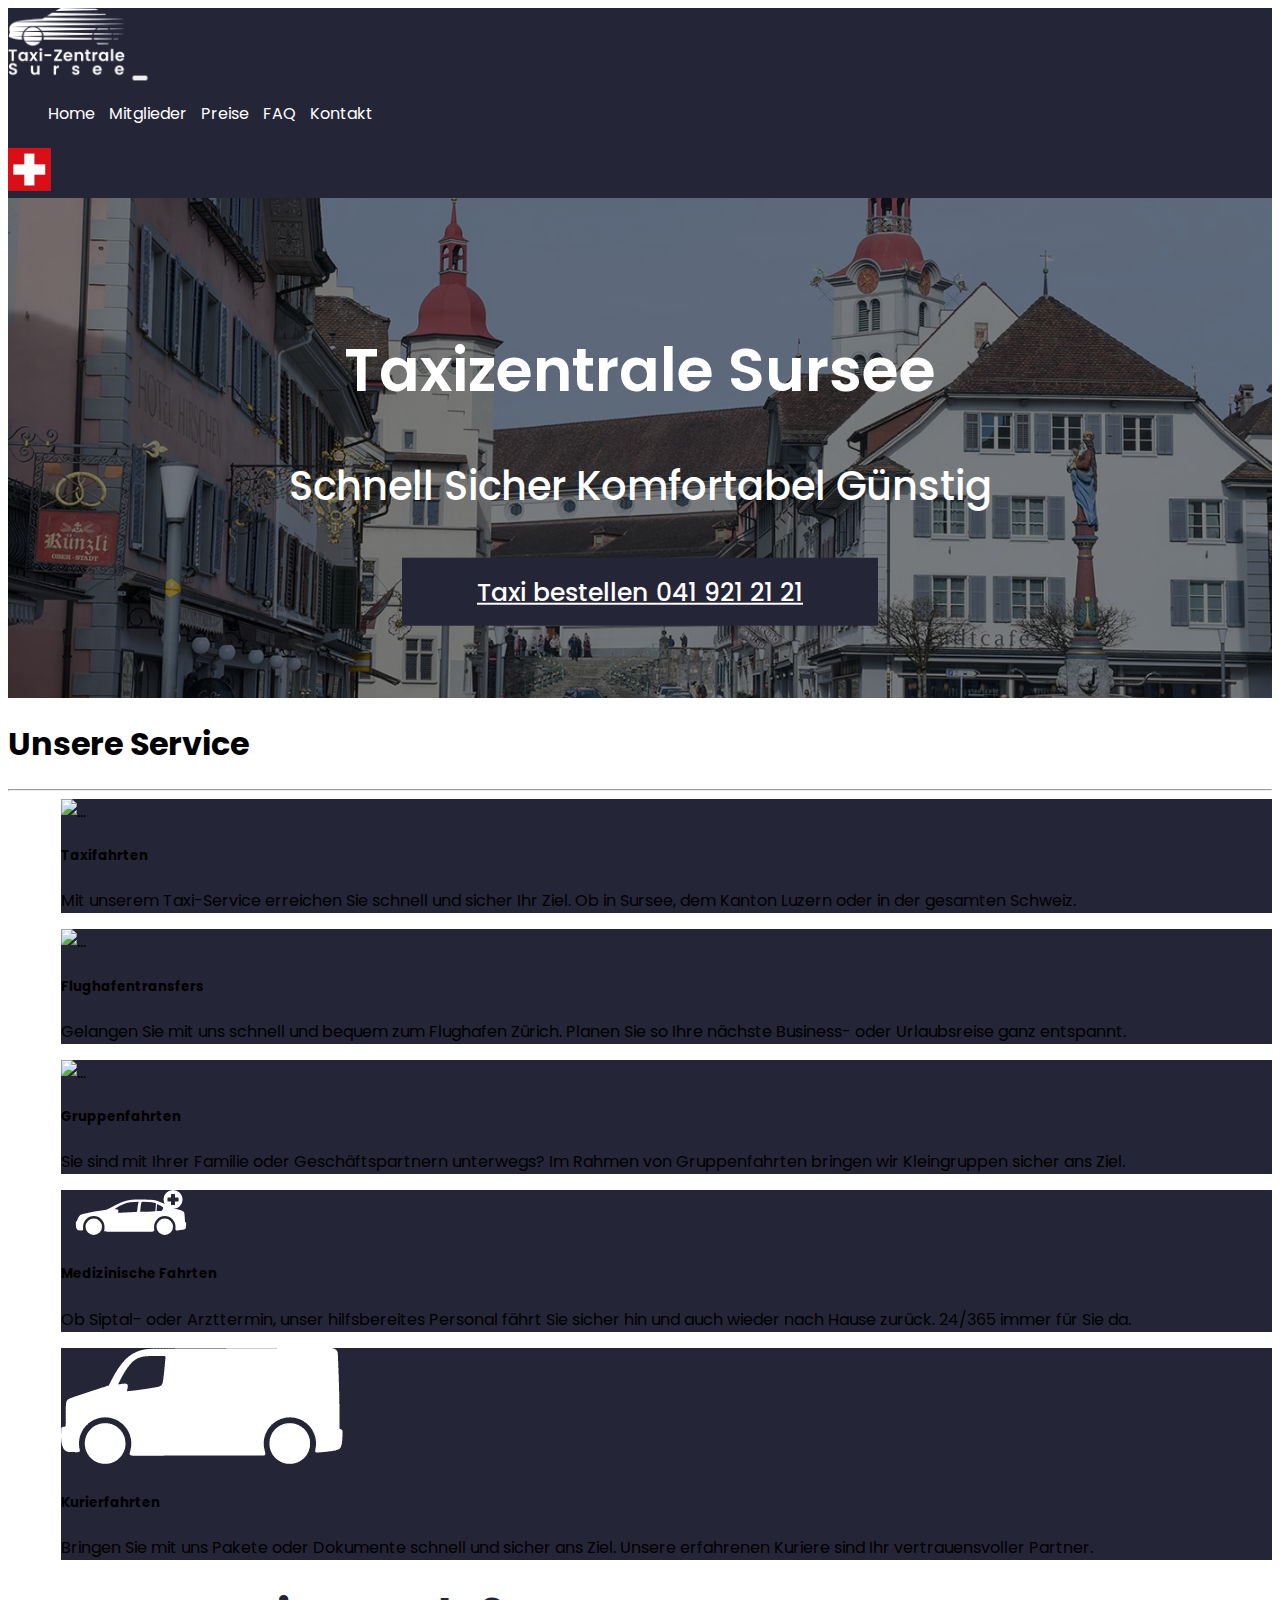
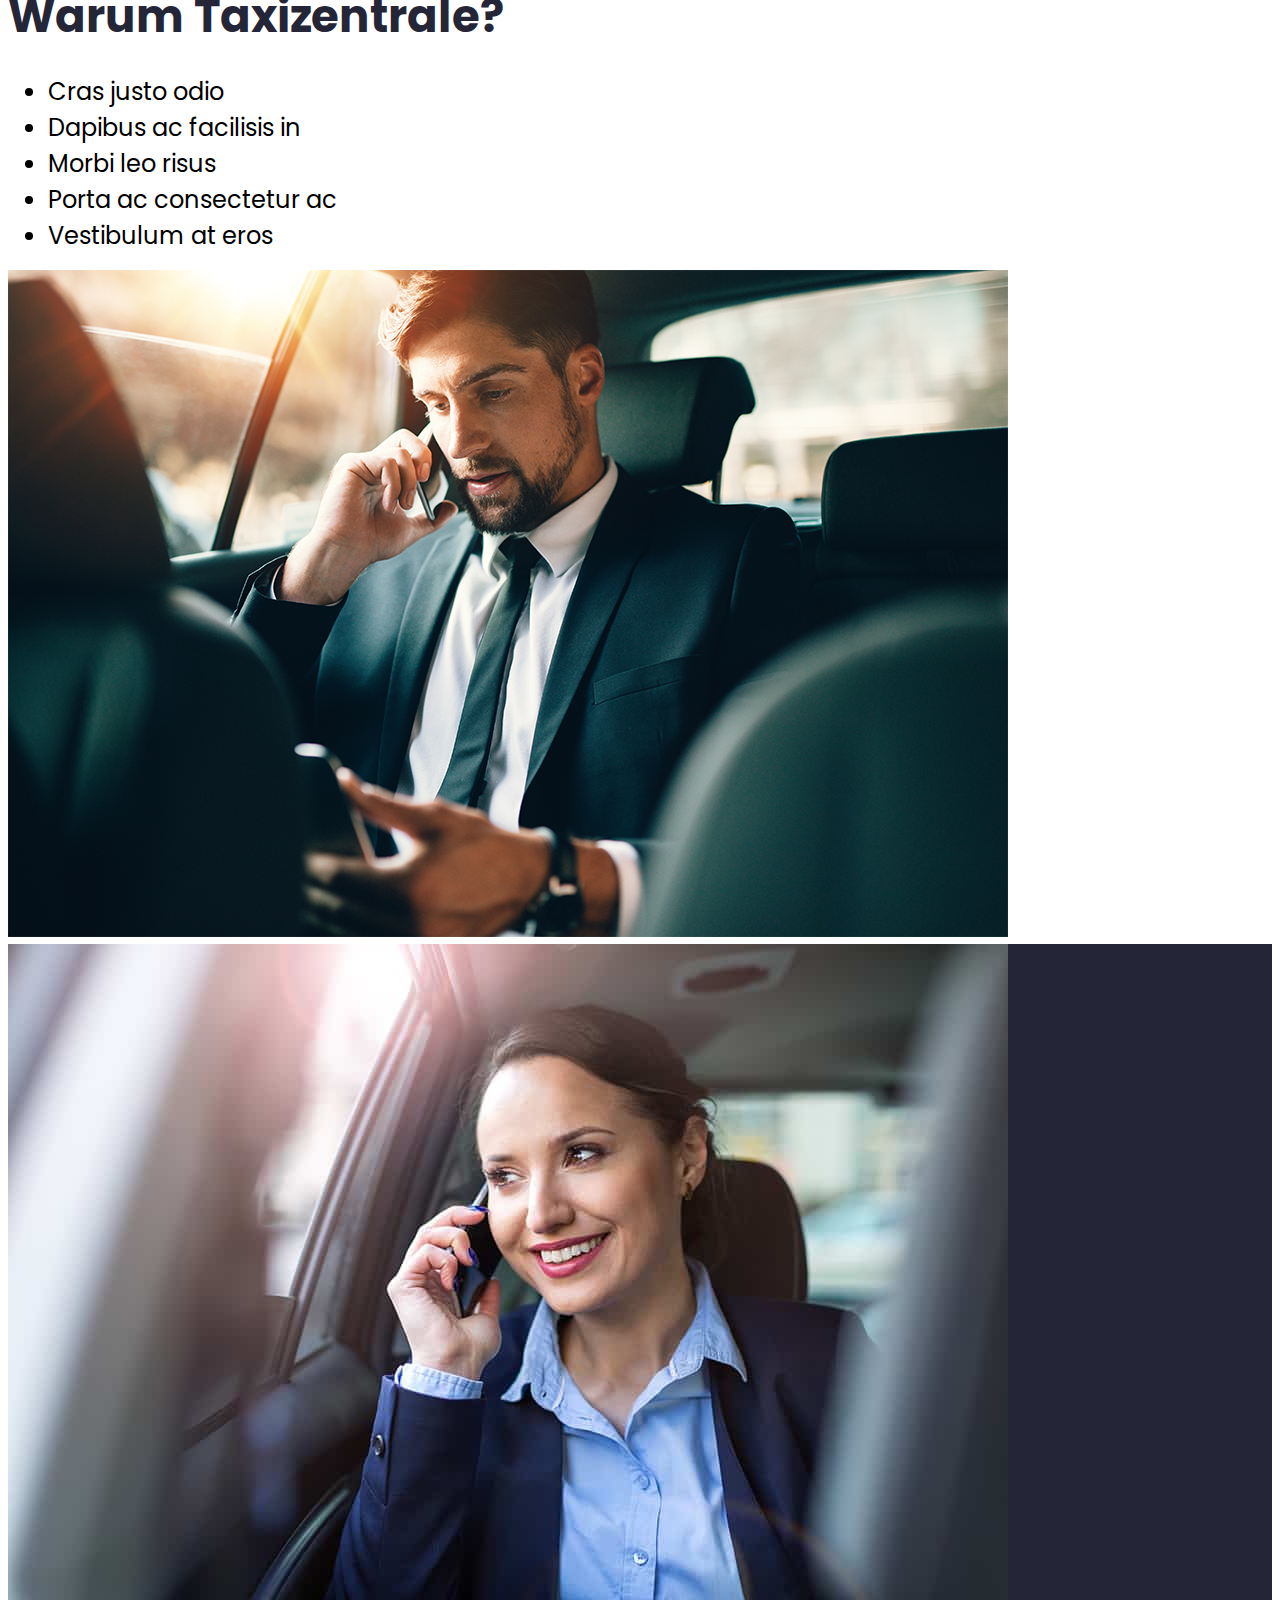
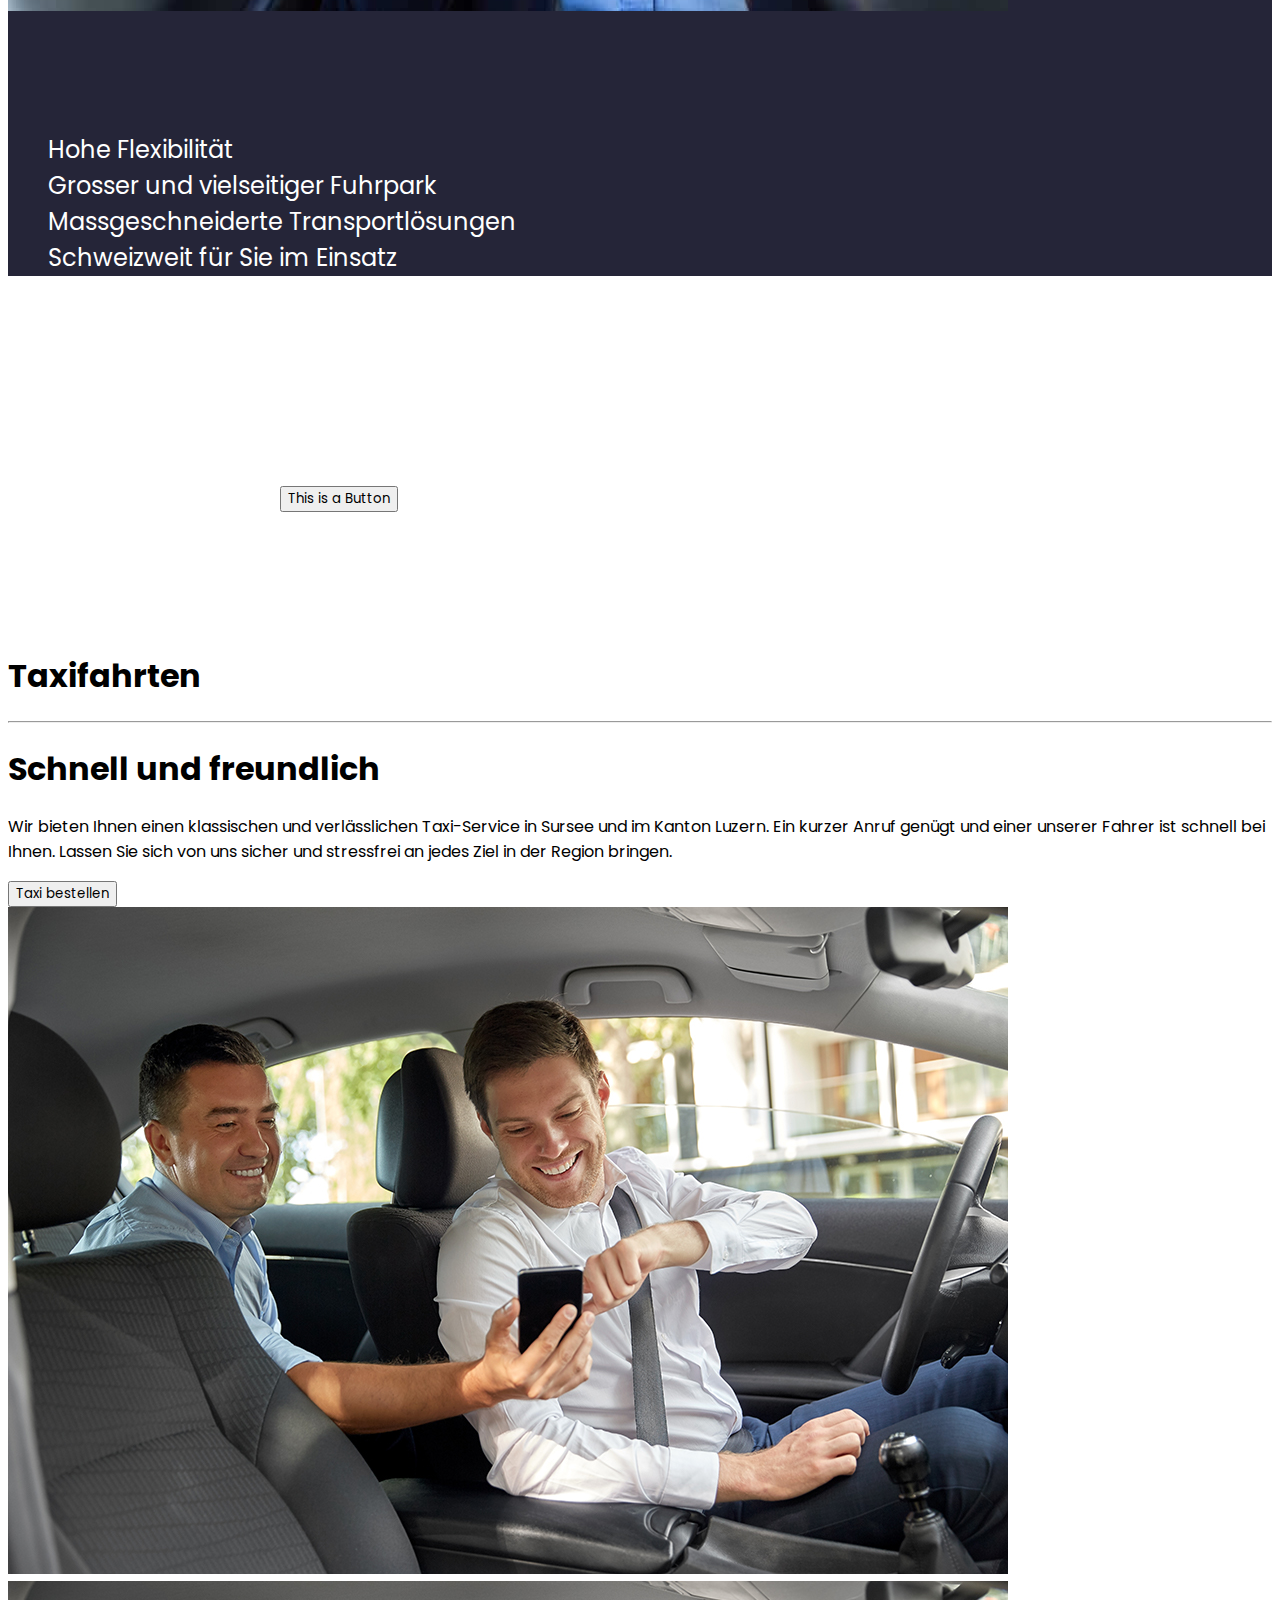
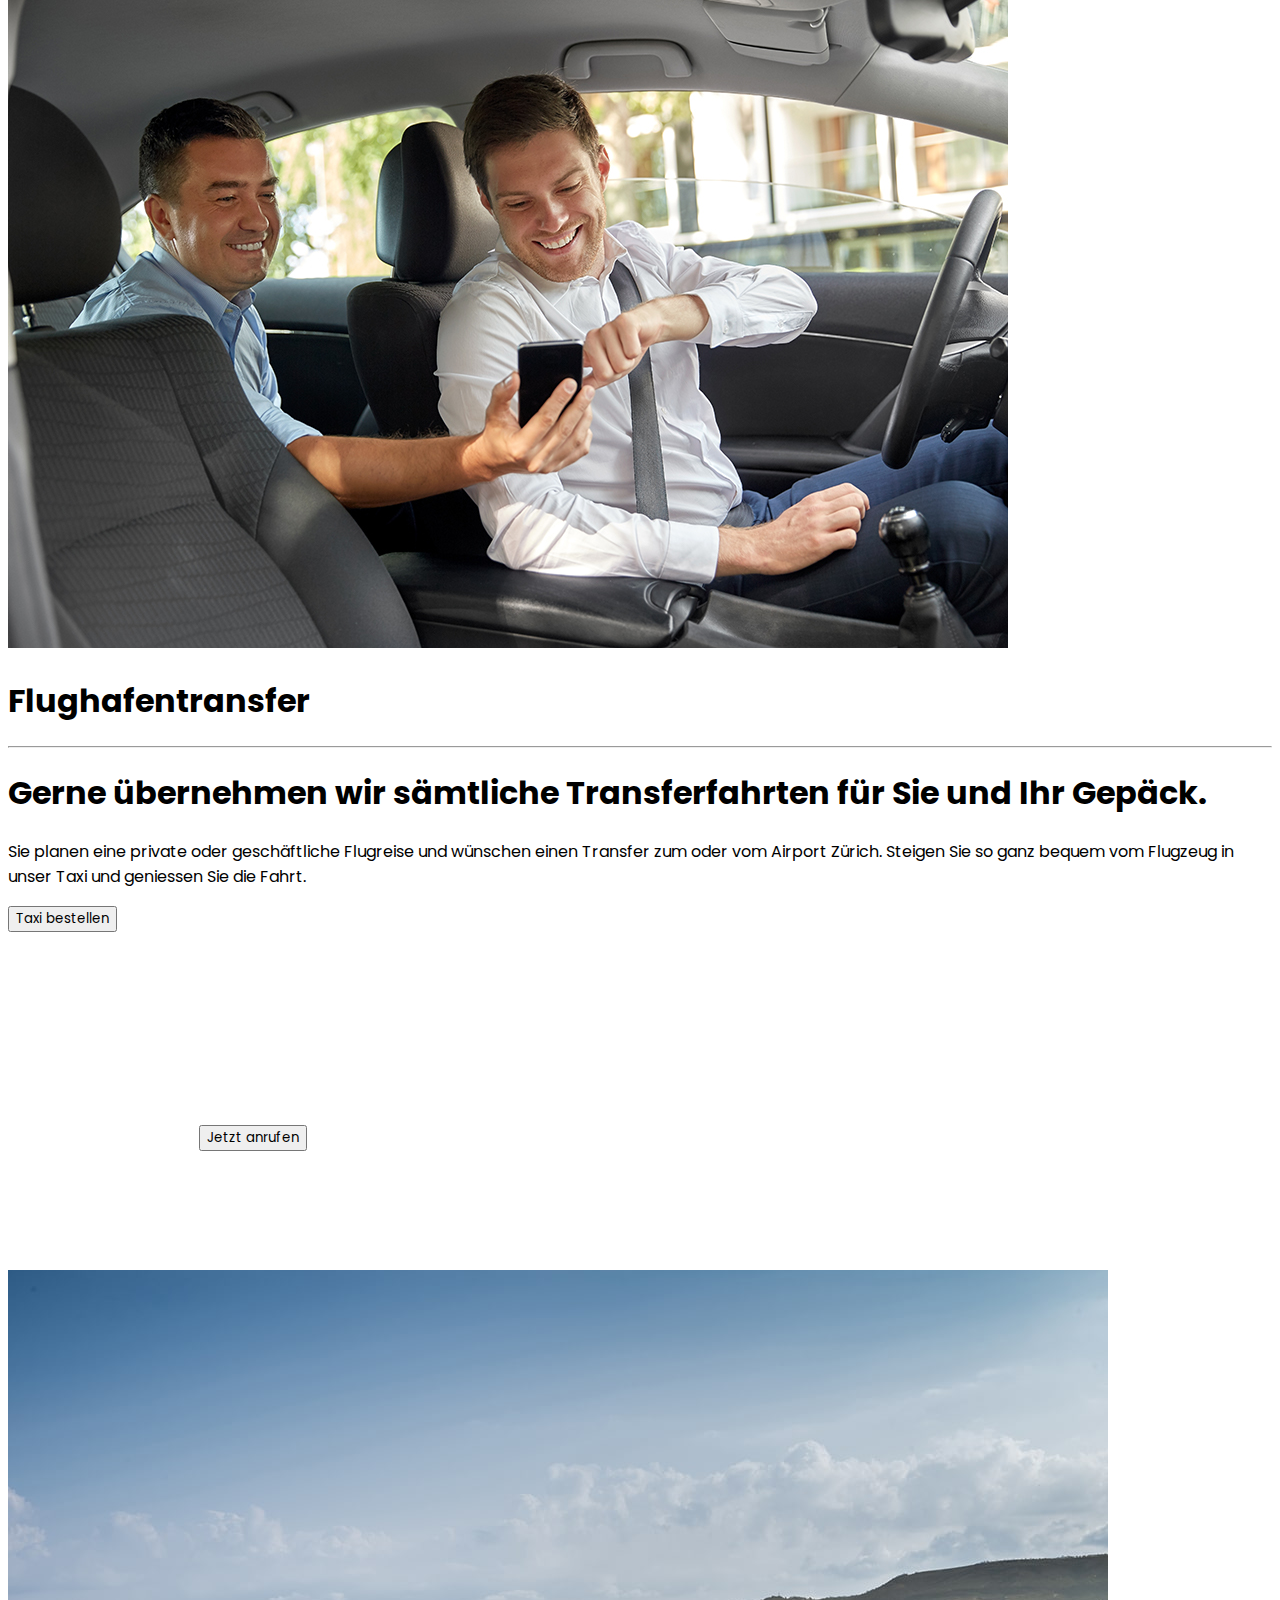
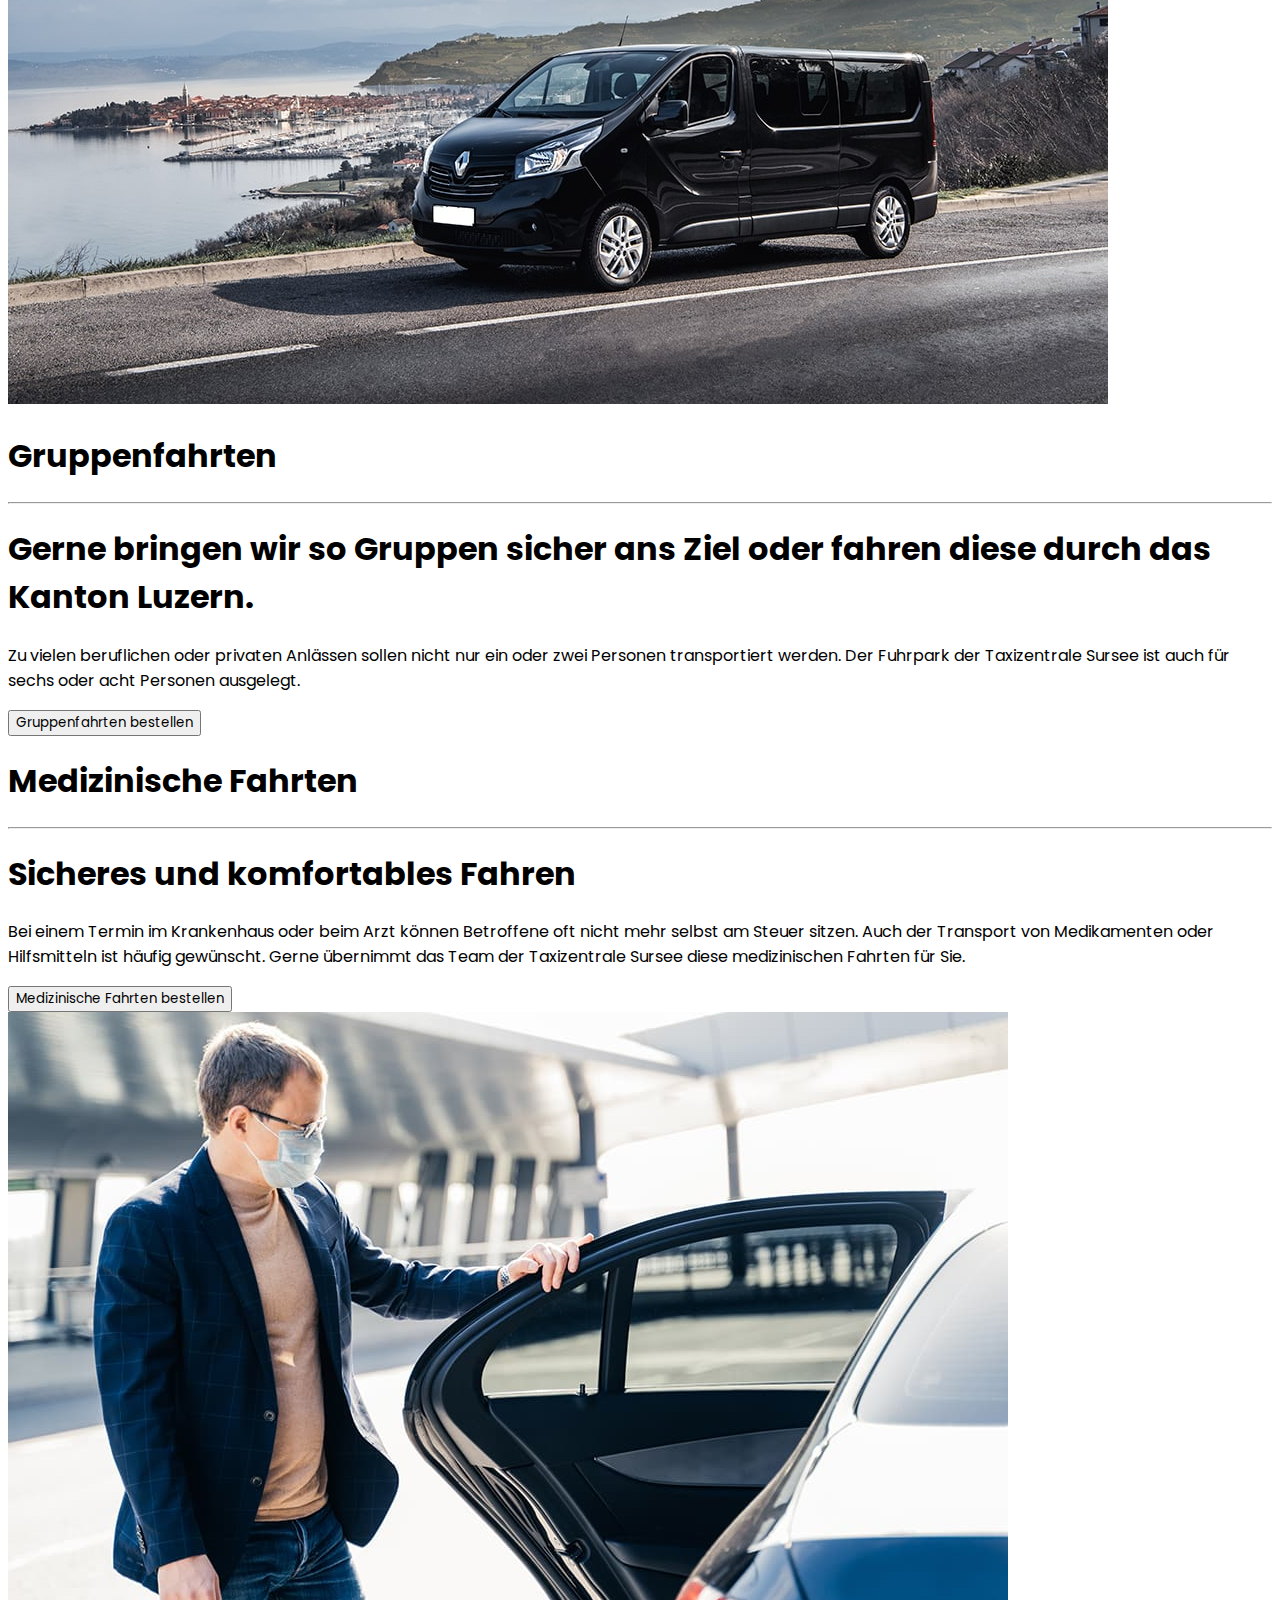
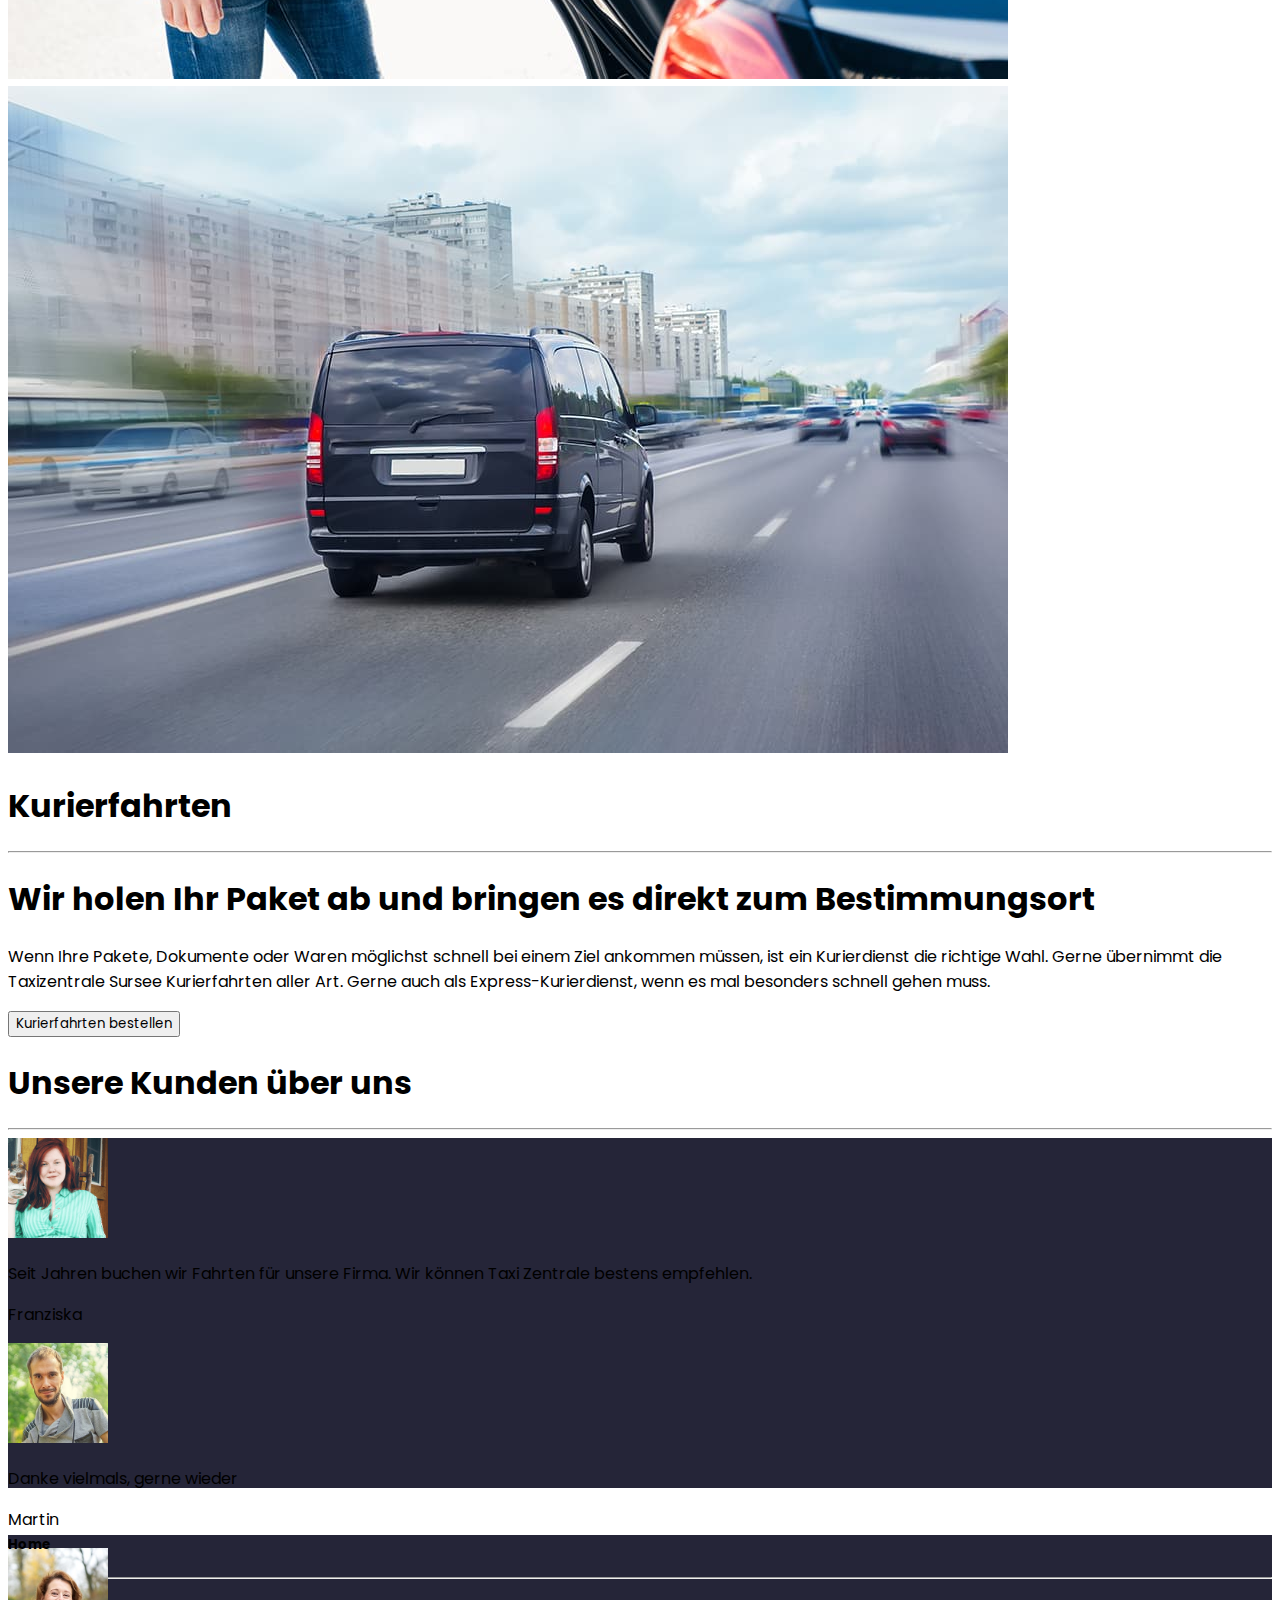
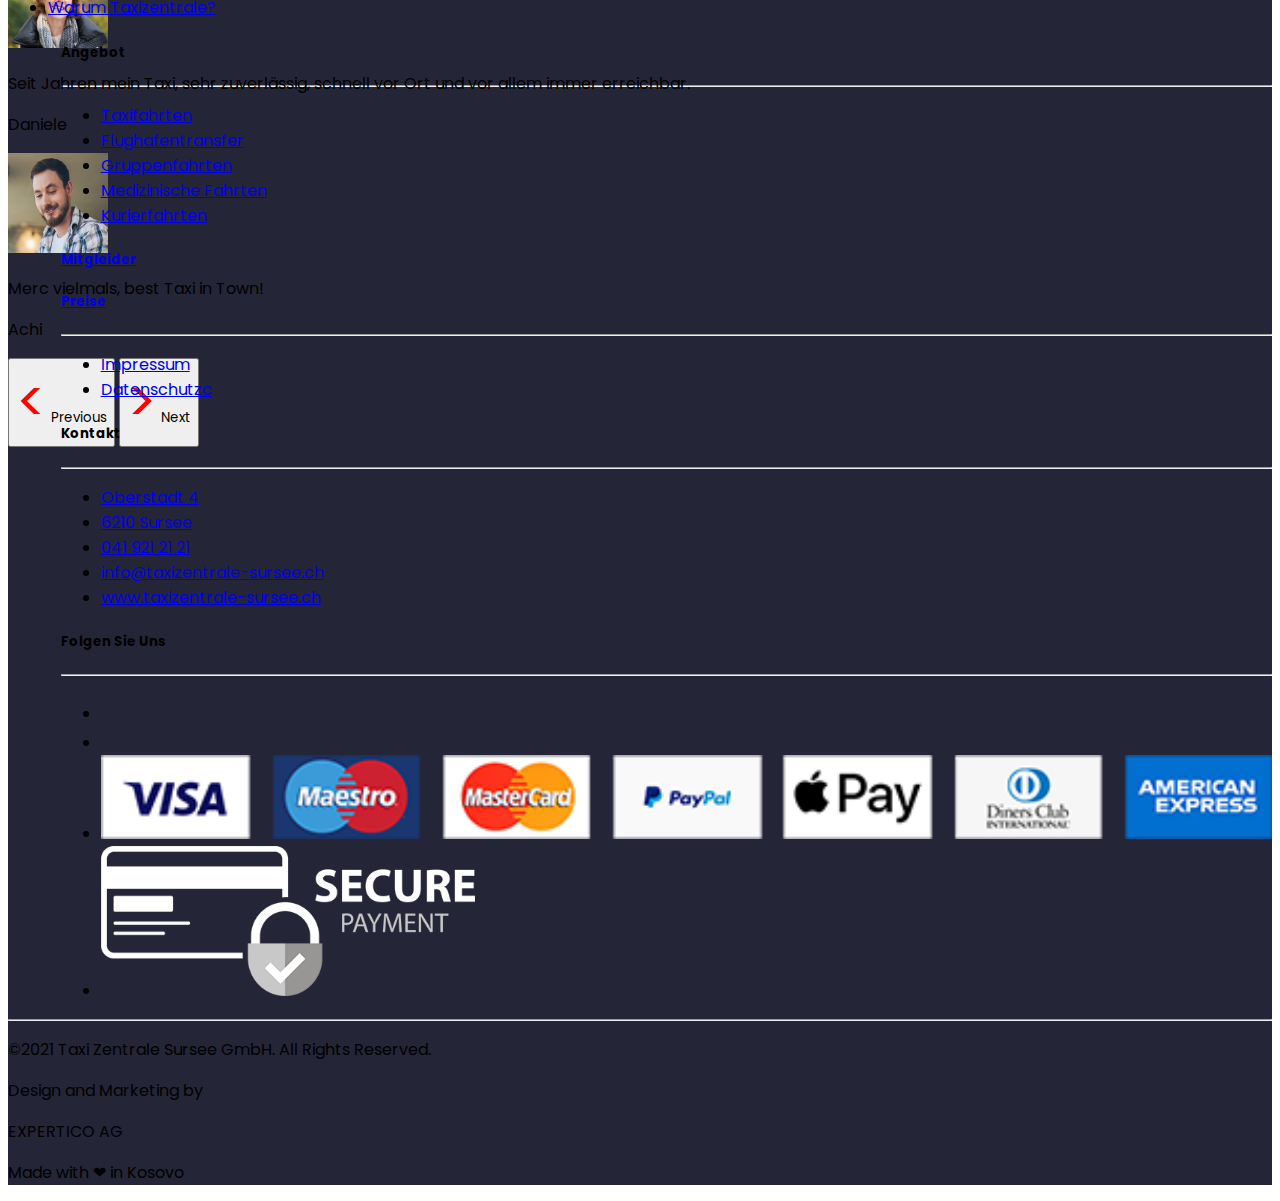
==== commit 357f4cce: "master" ====
--- a/index.html
+++ b/index.html
@@ -63,19 +63,23 @@
     </nav>
     <!-- Navbar | End -->
 
-    <!-- Main | Start -->
-    <div class="container">
-        <img src="/assets/Sursee.jpg" alt="test" class="img-fluid" width="100%">
-        <div class="heroContent">
-            <h1>Jumbotron H1 goes here</h1>
-            <p class="pHero">
-                This is the first line in the jumbotron.<br>
-                The second line appears underneath the first line.
-            </p>
-            <button type="button" class="btn btn-primary">Chat With Us</button>
-        </div>
-
-    </div>
+    <!-- Main ~ Start -->
+    <div class="container-fluid" id="nehmen6">
+        <div class="thumbnail">
+            <div class="caption">
+                <h1 class="heading-title-taxizentrale">Taxizentrale Sursee
+                </h1>
+                <h2 class="heading-title-Schnell">Schnell Sicher Komfortabel Günstig </h2>
+                <br>
+                <a href="tel:0419212121" class="elementor-button-link elementor-button elementor-size-sm" role="button">
+                    <span class="elementor-button-content-wrapper">
+                        <span class="elementor-button-text">Taxi bestellen 041 921 21 21</span>
+                    </span>
+                </a>
+            </div>
+        </div>
+    </div>
+    <!-- Main ~ End -->
 
     <!-- Icon Grid | Start-->
     <div class="container mt-5 text-center text-dark">
--- a/style.css
+++ b/style.css
@@ -155,6 +155,44 @@
     background-image: linear-gradient(0deg, rgba(0, 0, 0, 0.5), rgba(0, 0, 0, 0.5)), url('/assets/shutterstock_1718291926.jpg');
 }
 
+#nehmen5 {
+    display: flex;
+    justify-content: center;
+    align-items: center;
+    color: white;
+    height: 500px;
+    background-repeat: no-repeat;
+    background-attachment: fixed;
+    background-position: center;
+    background-size: cover;
+    background-image: linear-gradient(0deg, rgba(0, 0, 0, 0.5), rgba(0, 0, 0, 0.5)), url('/assets/shutterstock_1718291926.jpg');
+}
+
+#nehmen6 {
+    display: flex;
+    justify-content: center;
+    align-items: center;
+    color: white;
+    height: 500px;
+    background-repeat: no-repeat;
+    background-attachment: fixed;
+    background-position: center;
+    background-size: cover;
+    background-image: linear-gradient(0deg, rgba(0, 0, 0, 0.5), rgba(0, 0, 0, 0.5)), url('/assets/shutterstock_595018676.jpg');
+}
+#nehmen7 {
+    display: flex;
+    justify-content: center;
+    align-items: center;
+    color: white;
+    height: 500px;
+    background-repeat: no-repeat;
+    background-attachment: fixed;
+    background-position: center;
+    background-size: cover;
+    background-image: linear-gradient(0deg, rgba(0, 0, 0, 0.5), rgba(0, 0, 0, 0.5)), url('/assets/shutterstock_1167113806-2.jpg');
+}
+
 .btn-outline-danger {
     color: white;
     border-color: white;
@@ -192,4 +230,64 @@
 
 .accordion-button.collapsed::after {
     background-image: url("data:image/svg+xml,%3csvg xmlns='http://www.w3.org/2000/svg' viewBox='0 0 16 16' fill='%23fff'%3e%3cpath fill-rule='evenodd' d='M1.646 4.646a.5.5 0 0 1 .708 0L8 10.293l5.646-5.647a.5.5 0 0 1 .708.708l-6 6a.5.5 0 0 1-.708 0l-6-6a.5.5 0 0 1 0-.708z'/%3e%3c/svg%3e");
+}
+
+
+
+.top-img {
+    display: block;
+
+}
+
+.thumbnail {
+    position: relative;
+    display: inline-block;
+    background-size: cover;
+    background-color: linear-gradient(0deg, rgba(0, 0, 0, 0.5), rgba(0, 0, 0, 0.5));
+}
+
+.caption {
+    position: absolute;
+    top: 50%;
+    left: 50%;
+    transform: translate(-50%, -50%);
+    text-align: center;
+    color: white;
+    font-weight: bold;
+    width: 800px;
+}
+
+.heading-title-taxizentrale {
+    color: #FFFFFF;
+    font-family: "Poppins", Sans-serif;
+    font-size: 60px;
+    font-weight: 600;
+    text-transform: capitalize;
+
+}
+
+.heading-title-Schnell {
+    color: #FFFFFF;
+    font-family: "Poppins", Sans-serif;
+    font-size: 40px;
+    font-weight: 500;
+
+}
+
+.elementor-button-link {
+    font-family: "Roboto", Sans-serif;
+    font-size: 25px;
+    font-weight: 500;
+    fill: #FFFFFF;
+    color: #FFFFFF;
+    background-color: #252538;
+    border-radius: 0px 0px 0px 0px;
+    padding: 20px 75px 20px 75px;
+    transition: 0.5s;
+}
+
+.elementor-button-link:hover {
+    color: #252538;
+    background-color:  #FFFFFF;
+    transition: 0.5s;
 }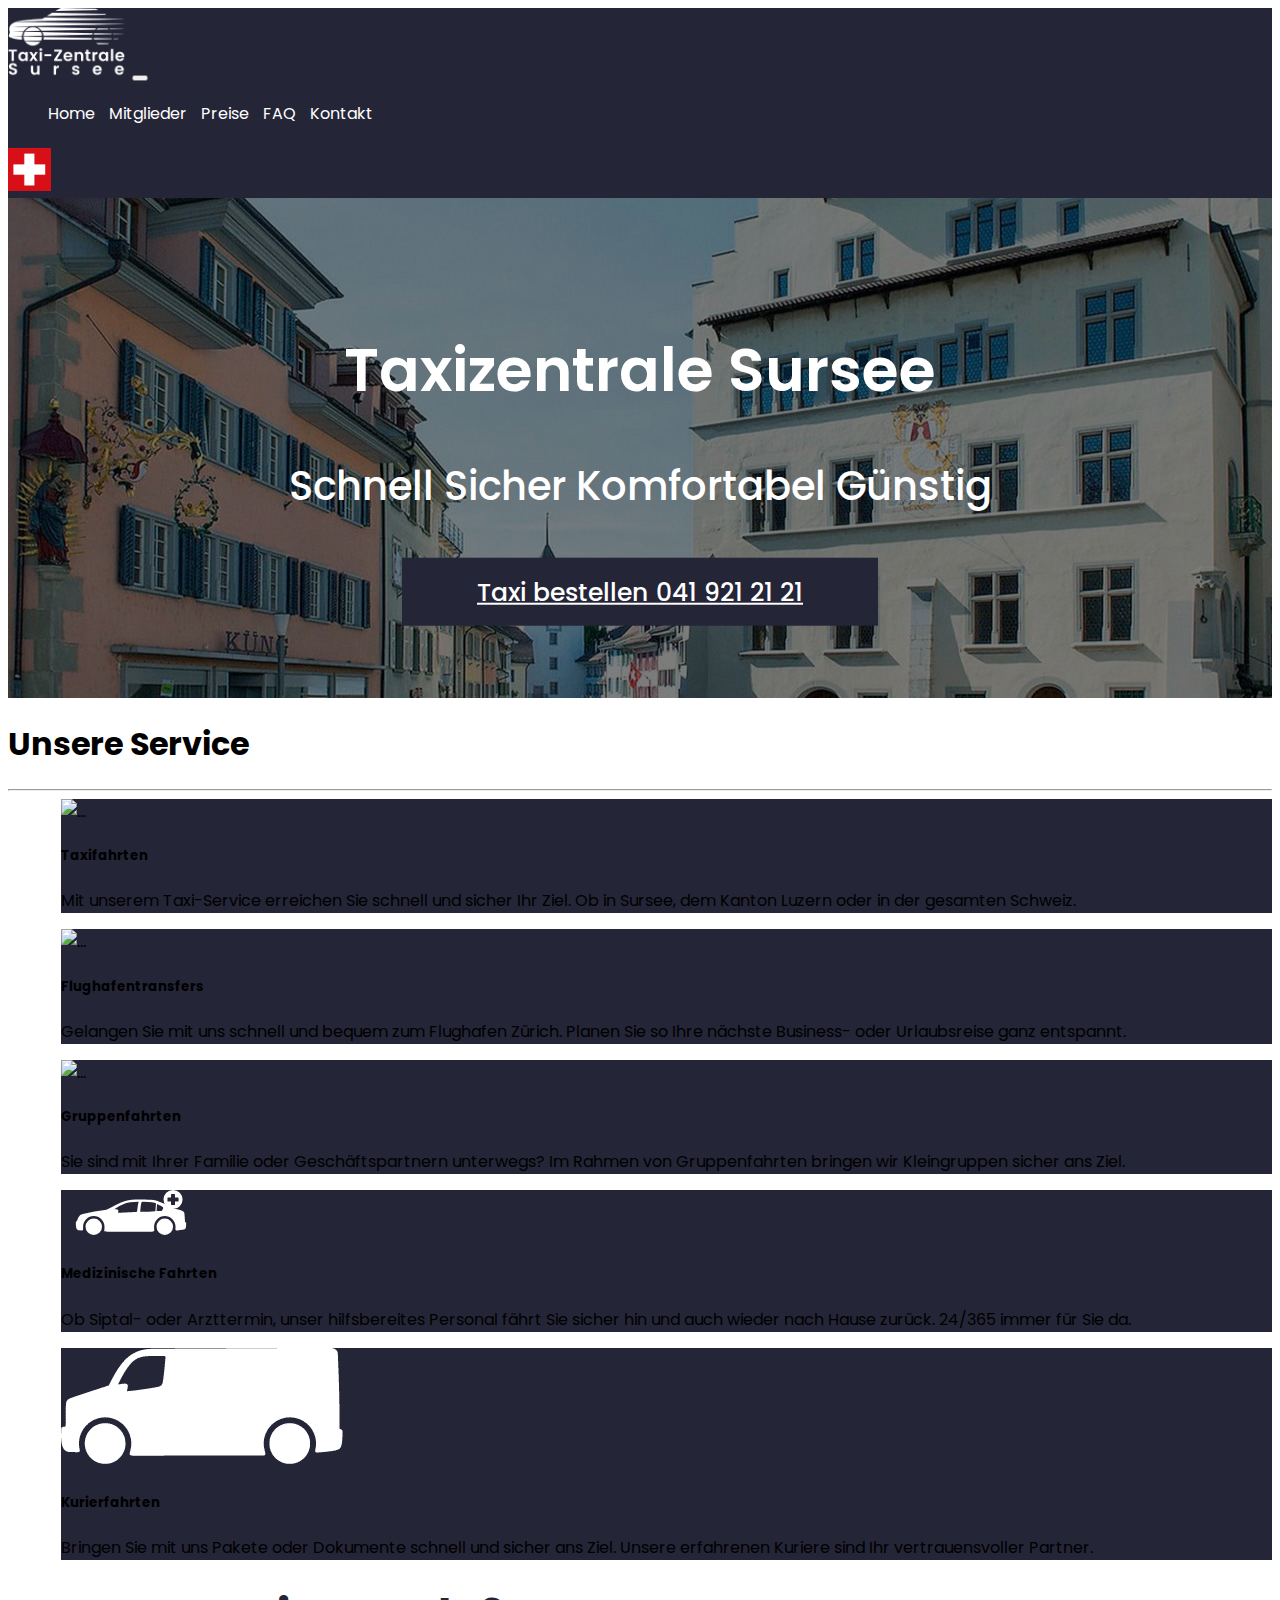
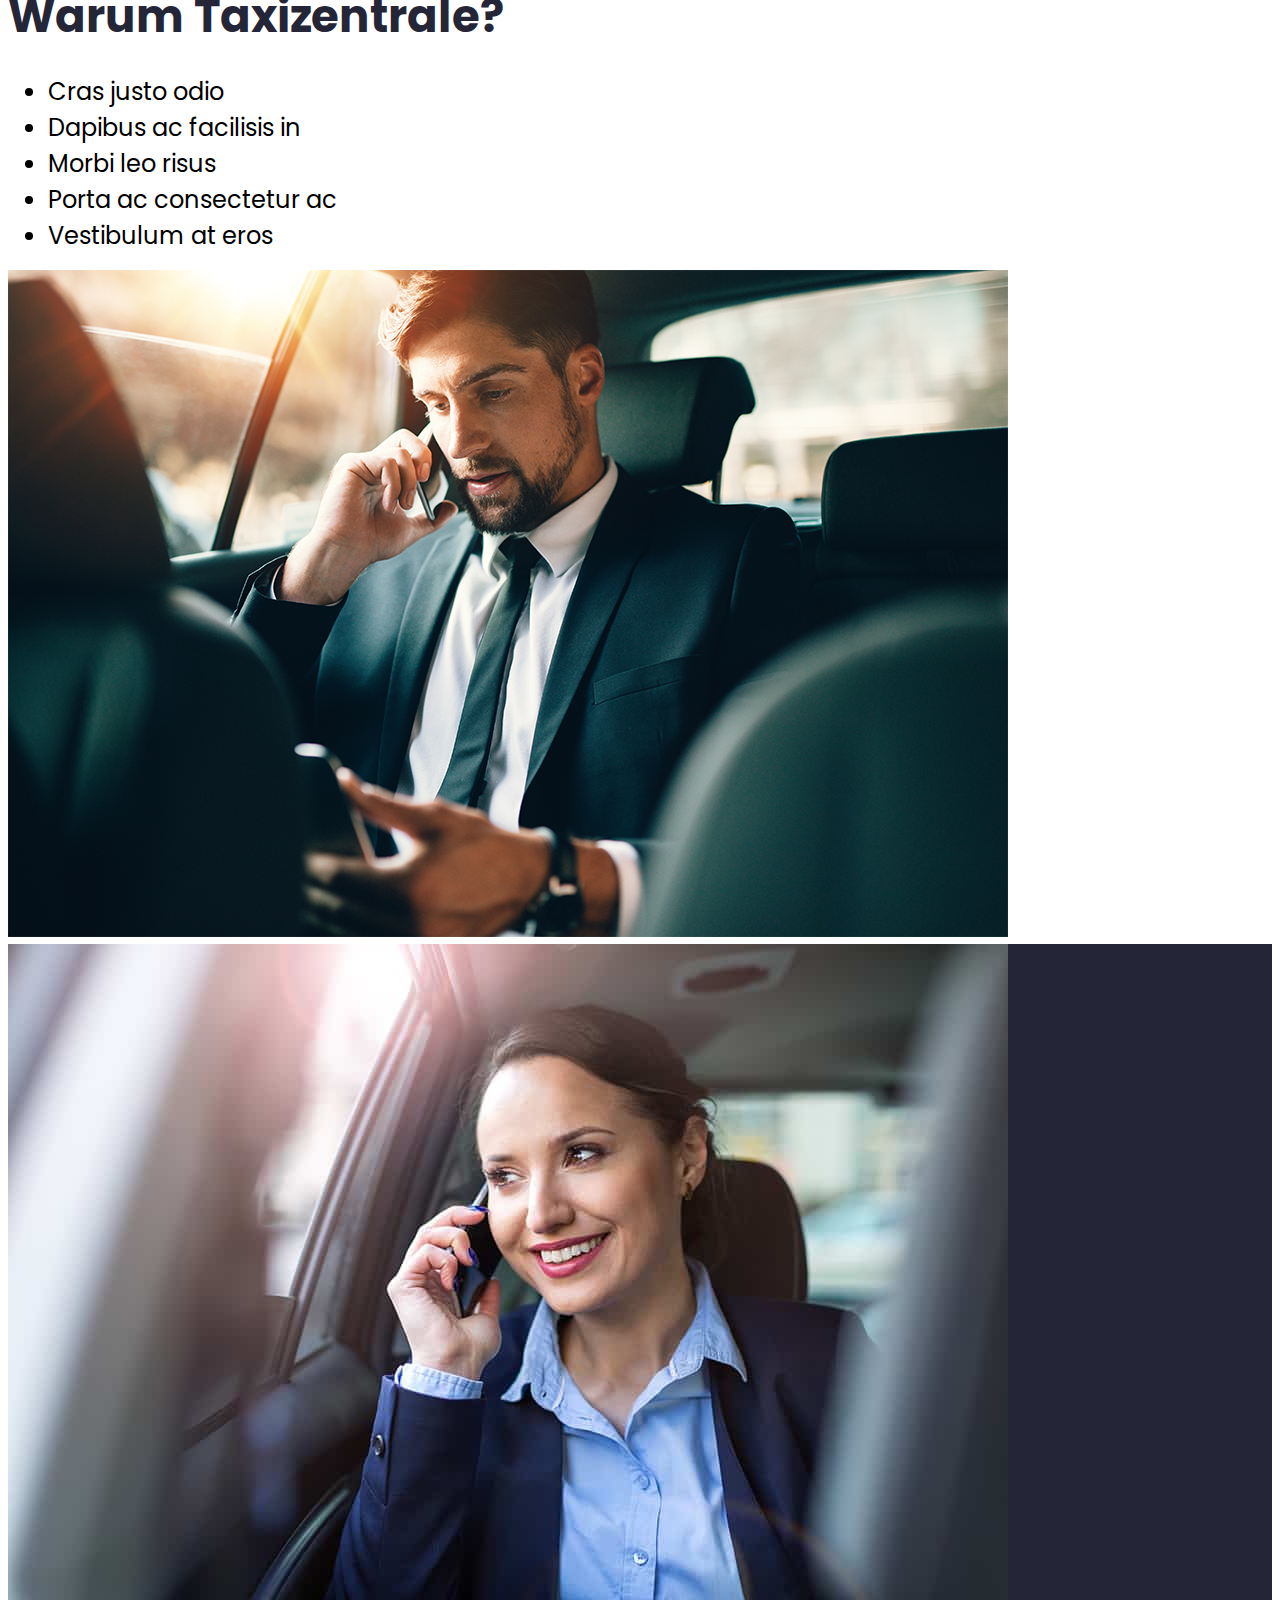
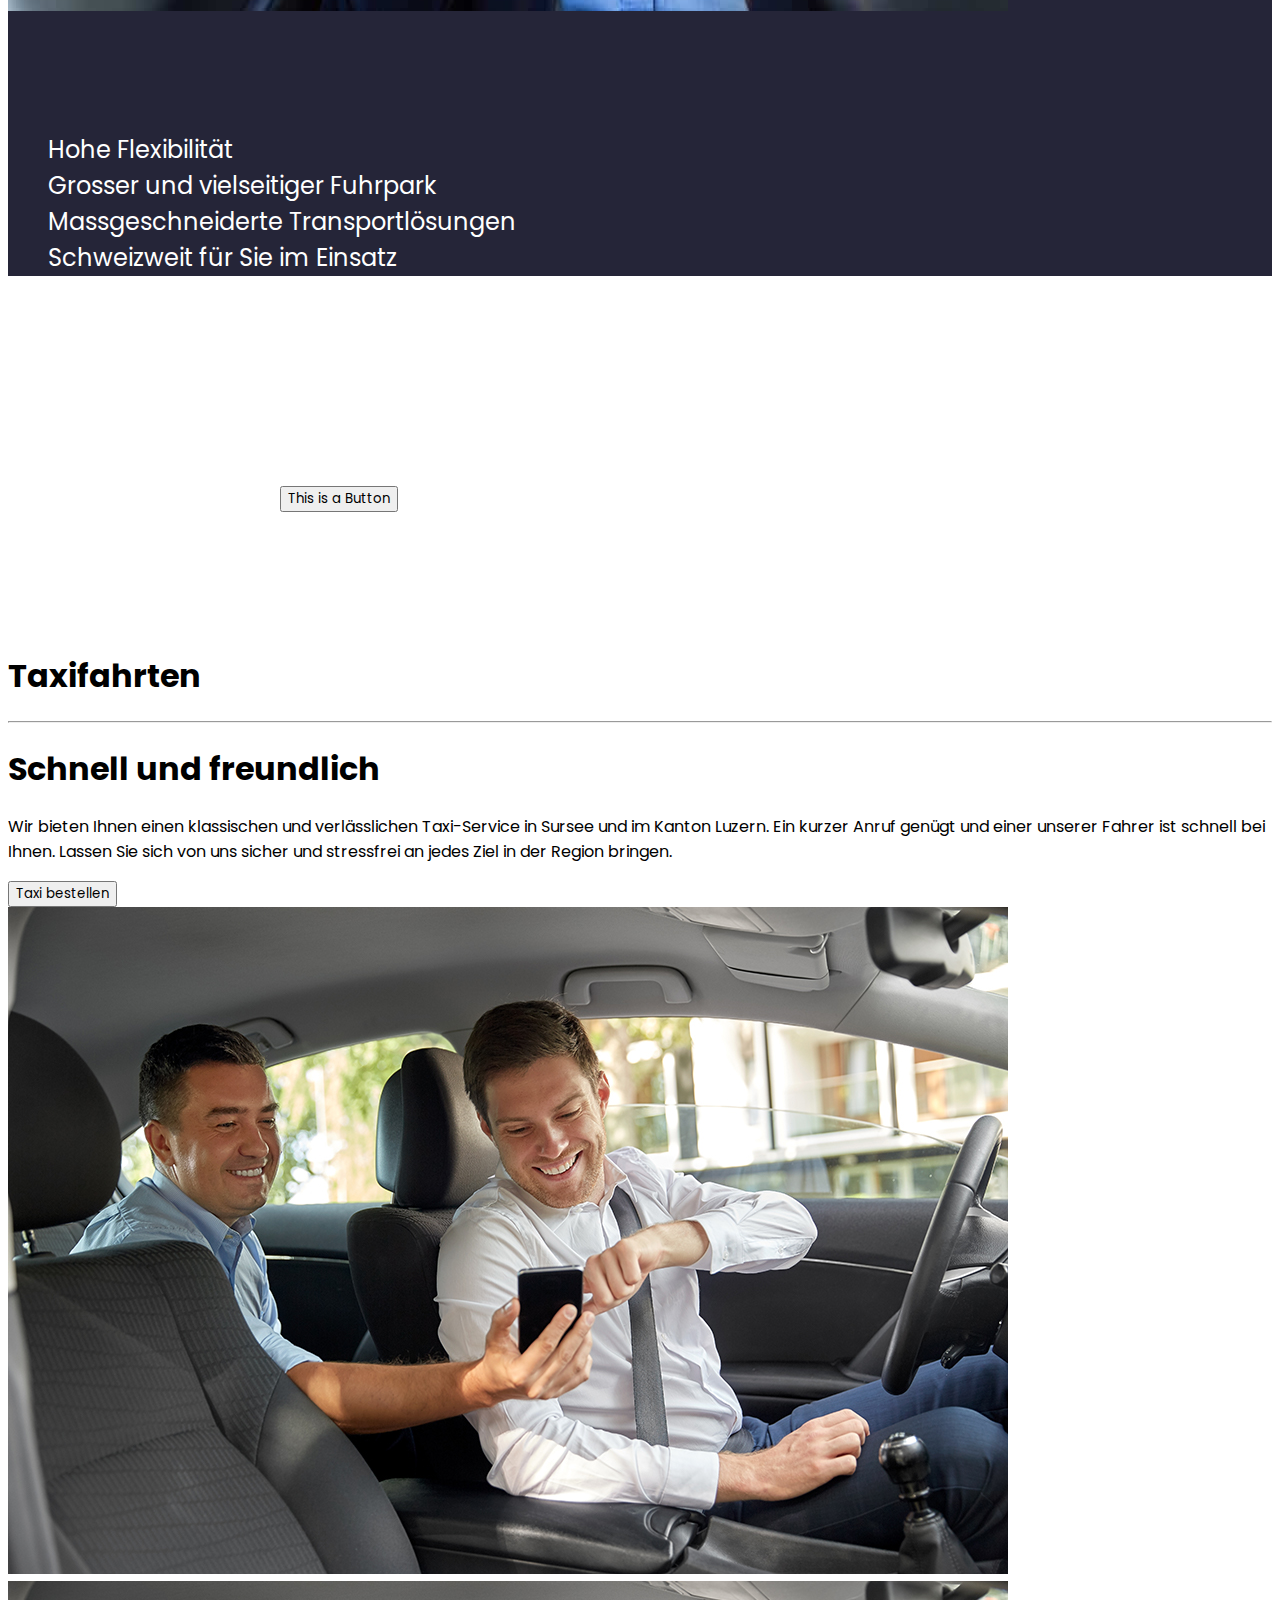
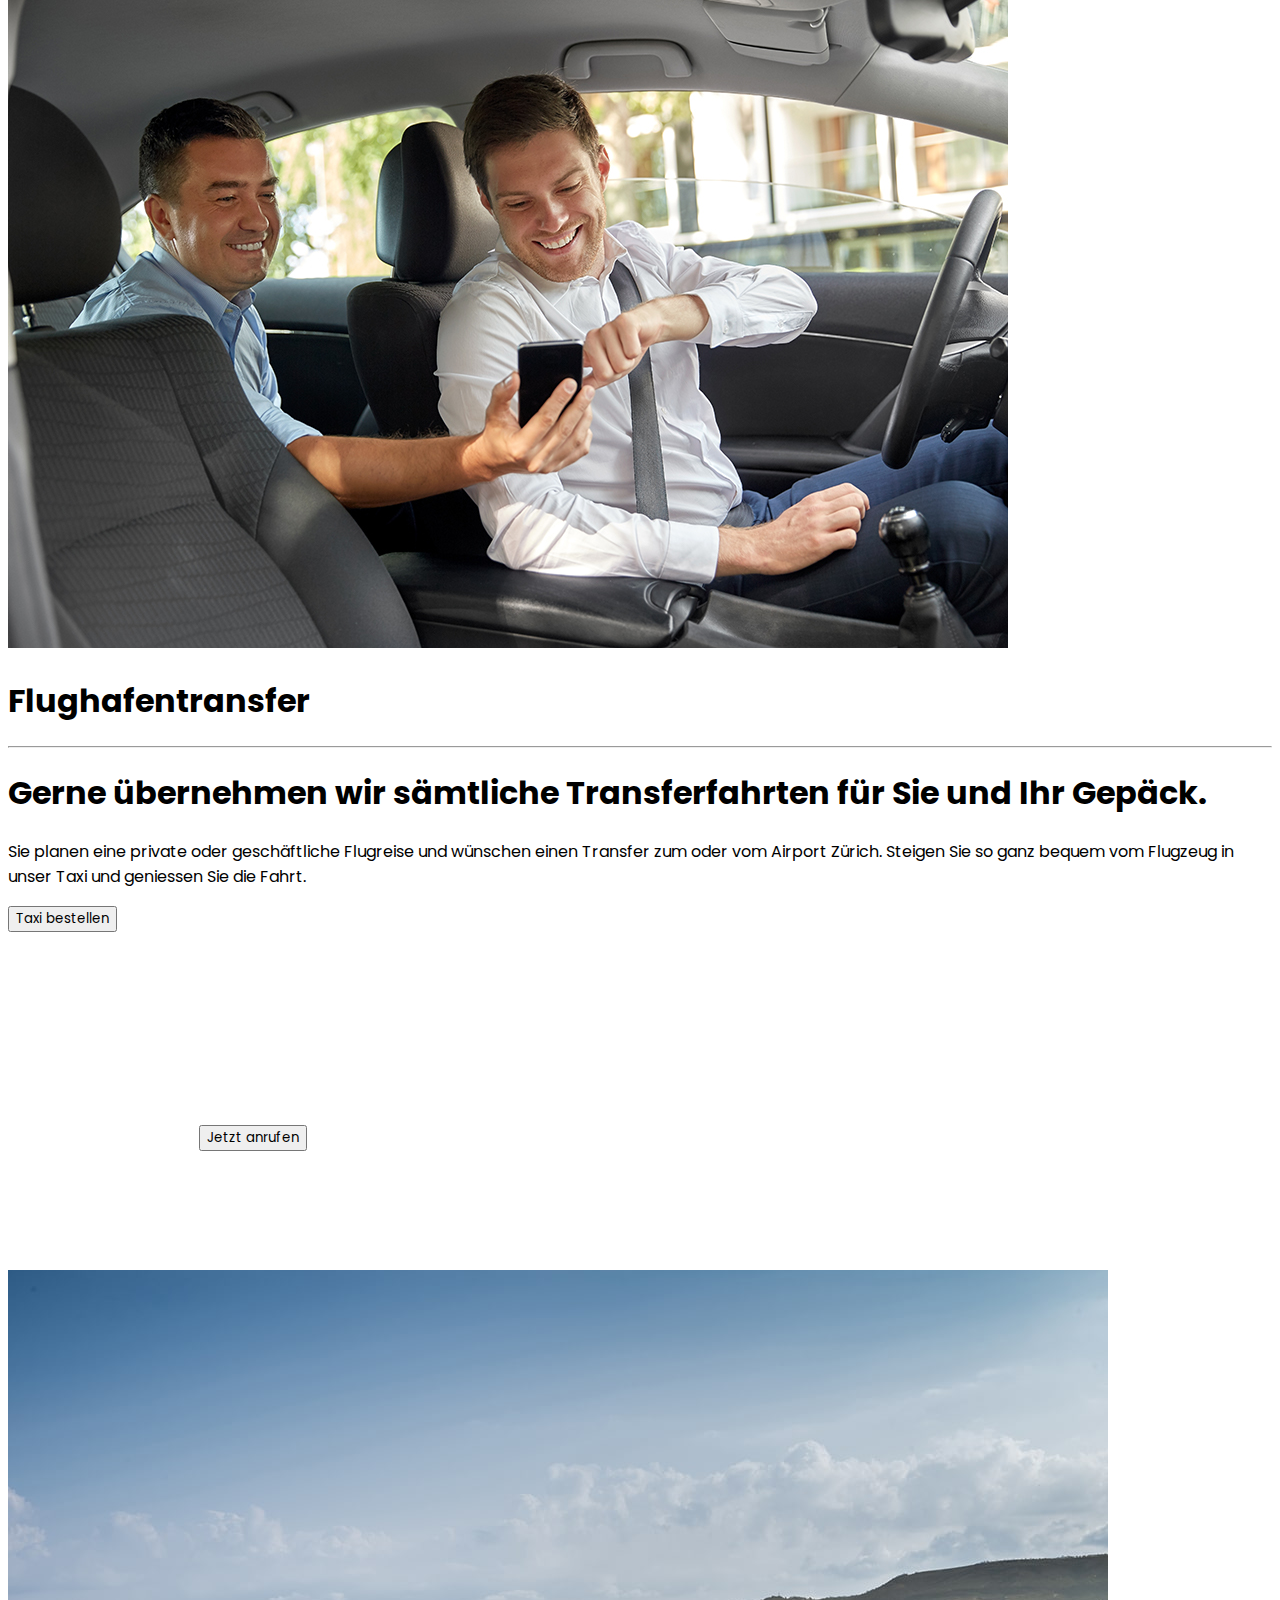
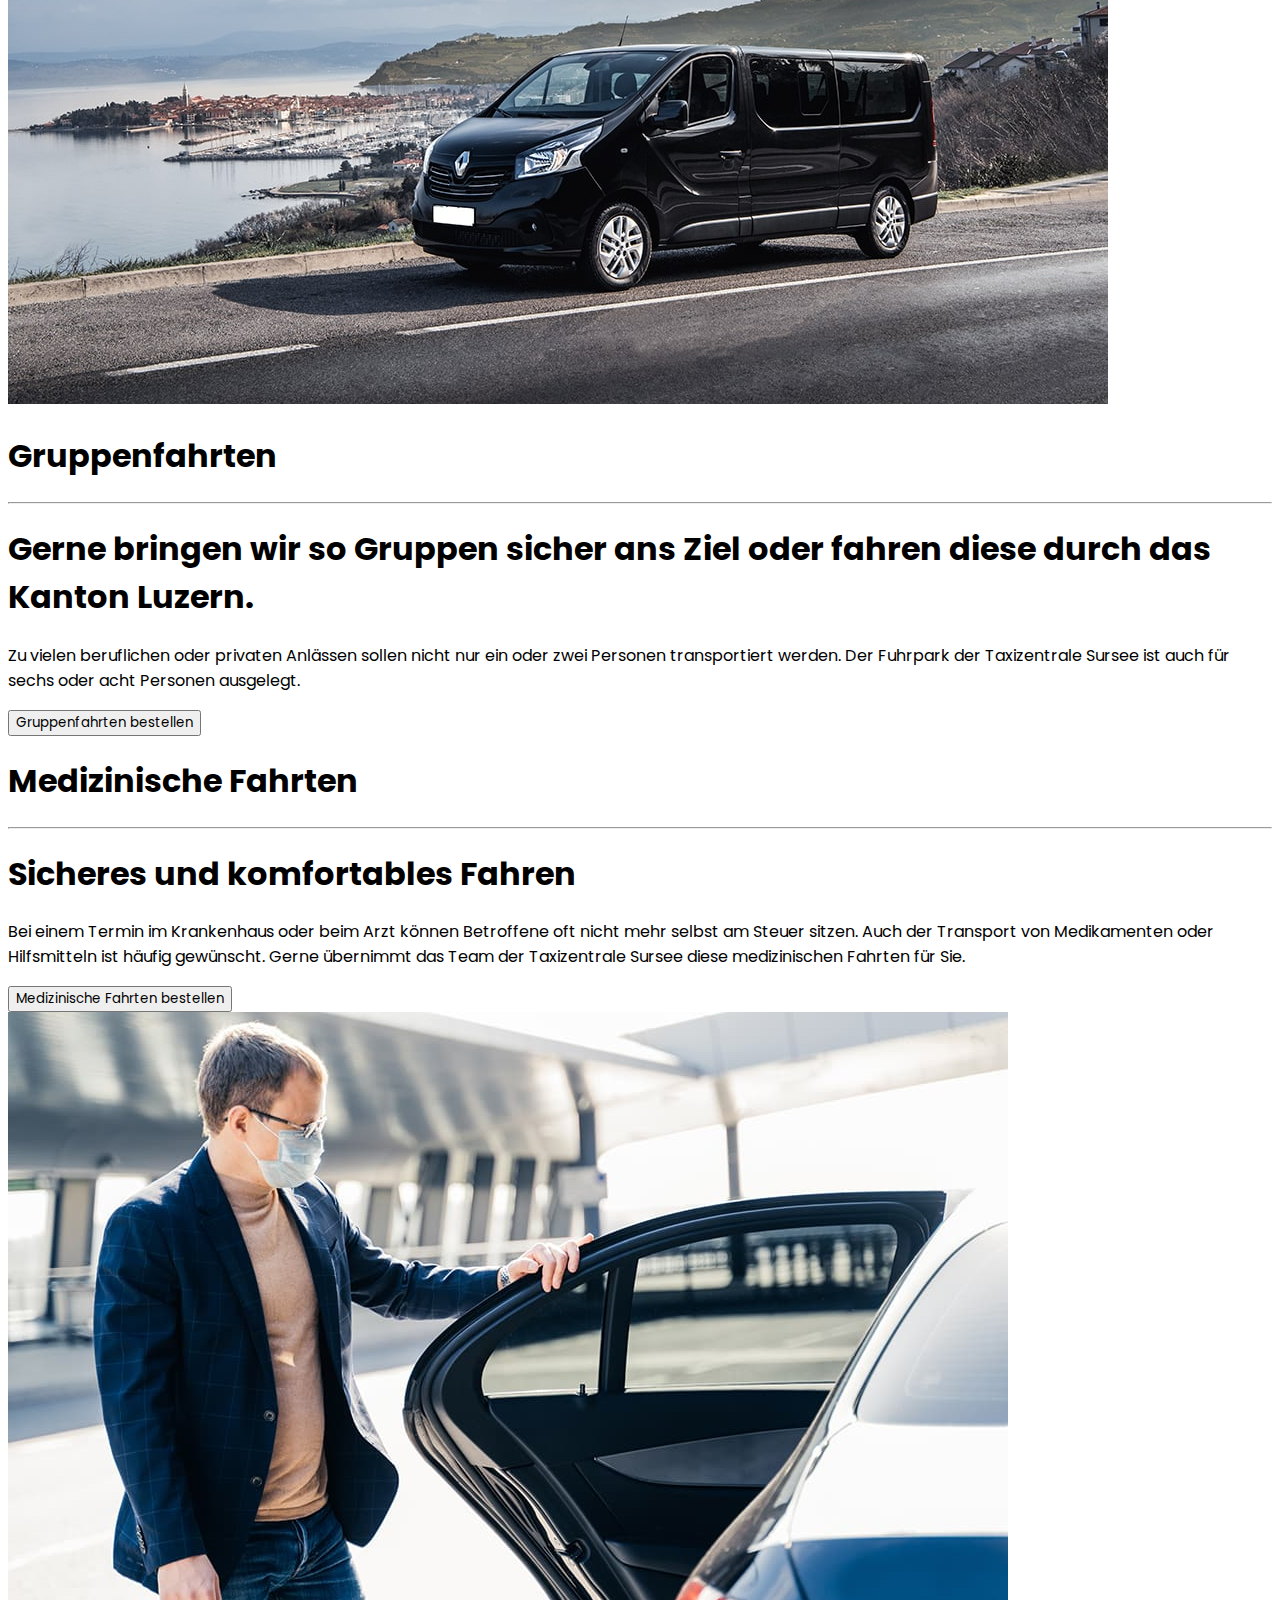
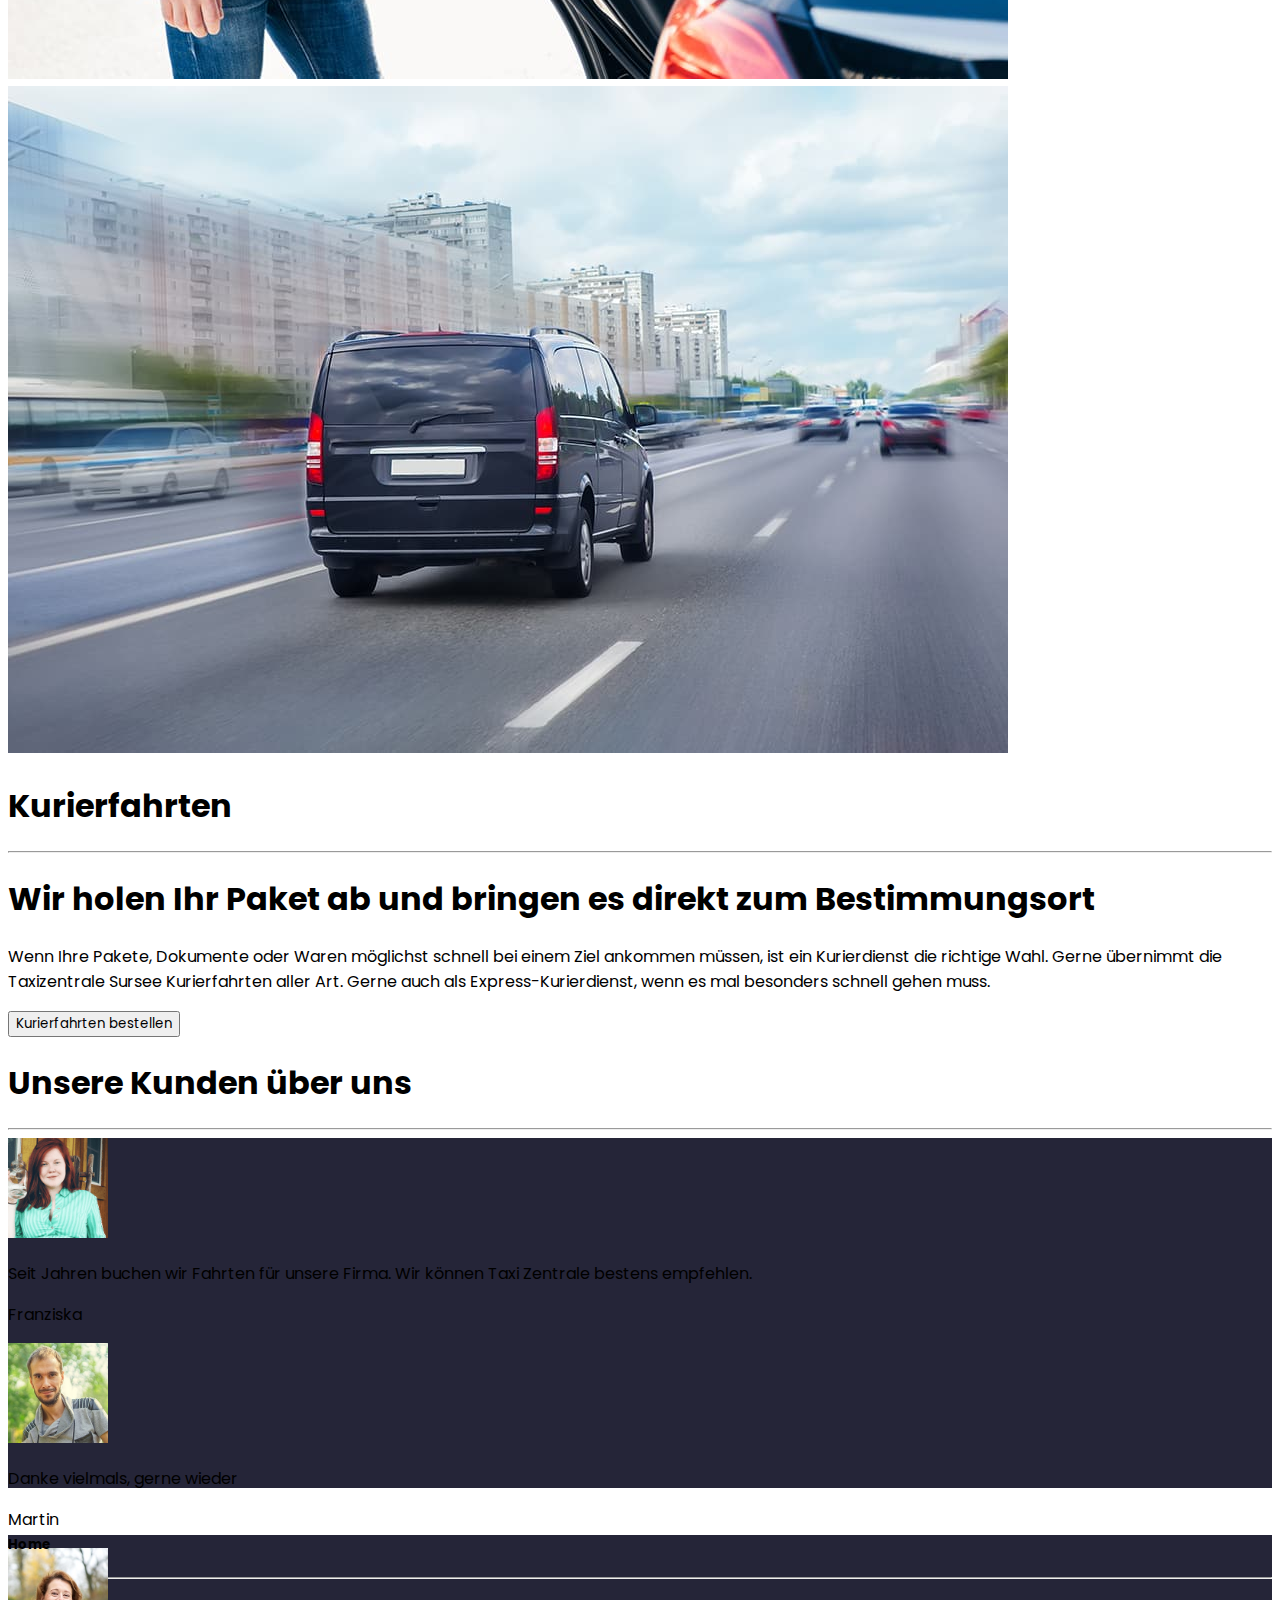
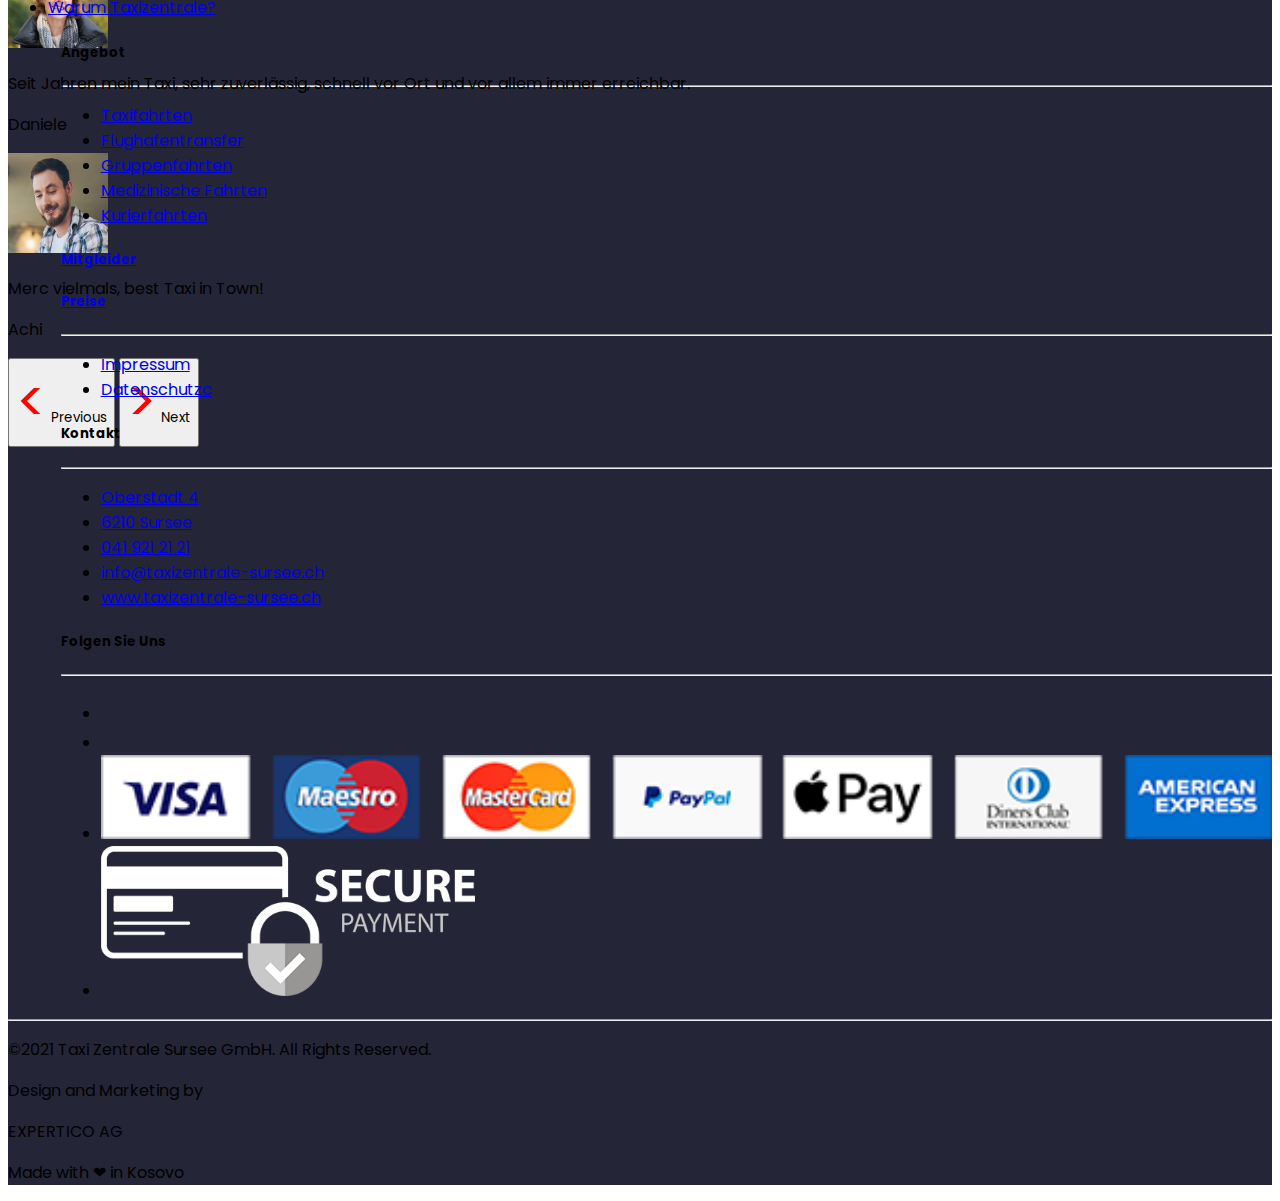
==== commit c1f7f4f5: "master" ====
--- a/index.html
+++ b/index.html
@@ -64,7 +64,7 @@
     <!-- Navbar | End -->
 
     <!-- Main ~ Start -->
-    <div class="container-fluid" id="nehmen6">
+    <div class="container-fluid" id="nehmen8">
         <div class="thumbnail">
             <div class="caption">
                 <h1 class="heading-title-taxizentrale">Taxizentrale Sursee
--- a/style.css
+++ b/style.css
@@ -191,6 +191,18 @@
     background-position: center;
     background-size: cover;
     background-image: linear-gradient(0deg, rgba(0, 0, 0, 0.5), rgba(0, 0, 0, 0.5)), url('/assets/shutterstock_1167113806-2.jpg');
+}
+#nehmen8 {
+    display: flex;
+    justify-content: center;
+    align-items: center;
+    color: white;
+    height: 500px;
+    background-repeat: no-repeat;
+    background-attachment: fixed;
+    background-position: center;
+    background-size: cover;
+    background-image: linear-gradient(0deg, rgba(0, 0, 0, 0.5), rgba(0, 0, 0, 0.5)), url('/assets/Sursee.jpg');
 }
 
 .btn-outline-danger {
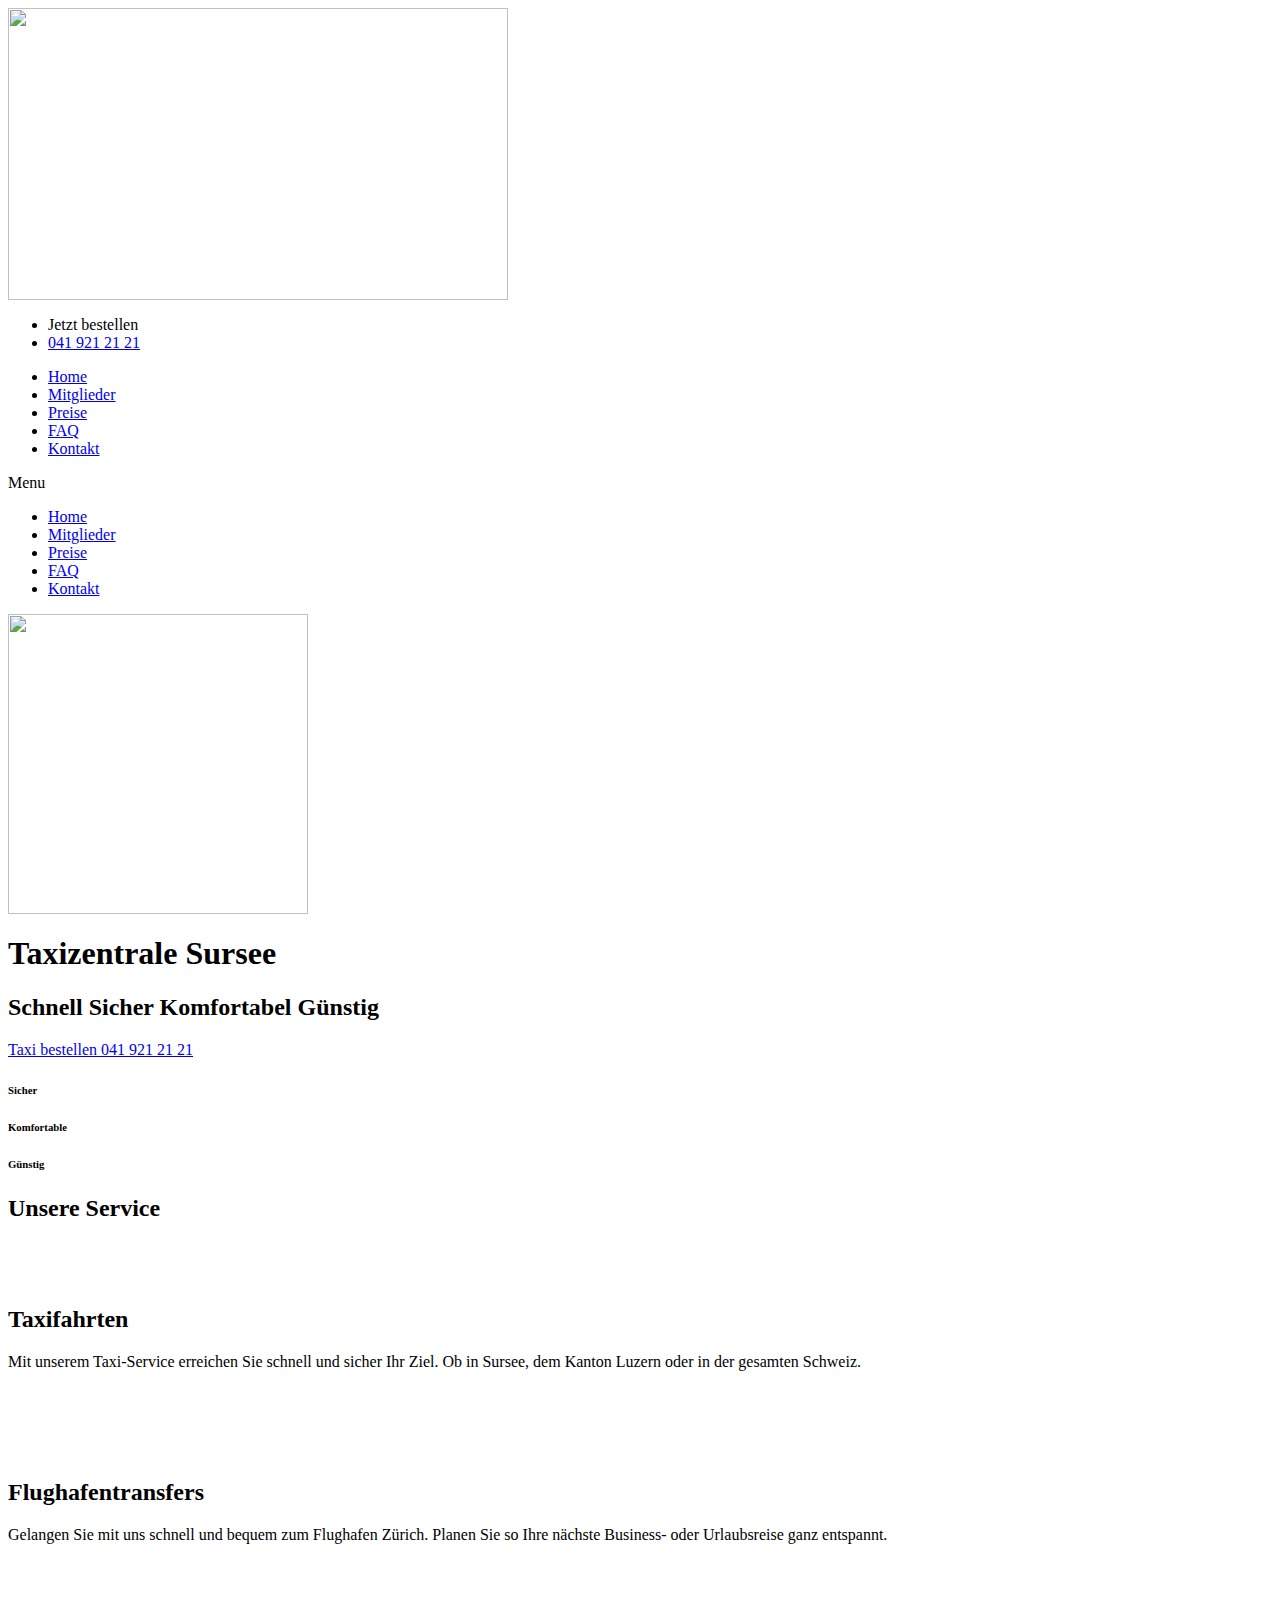
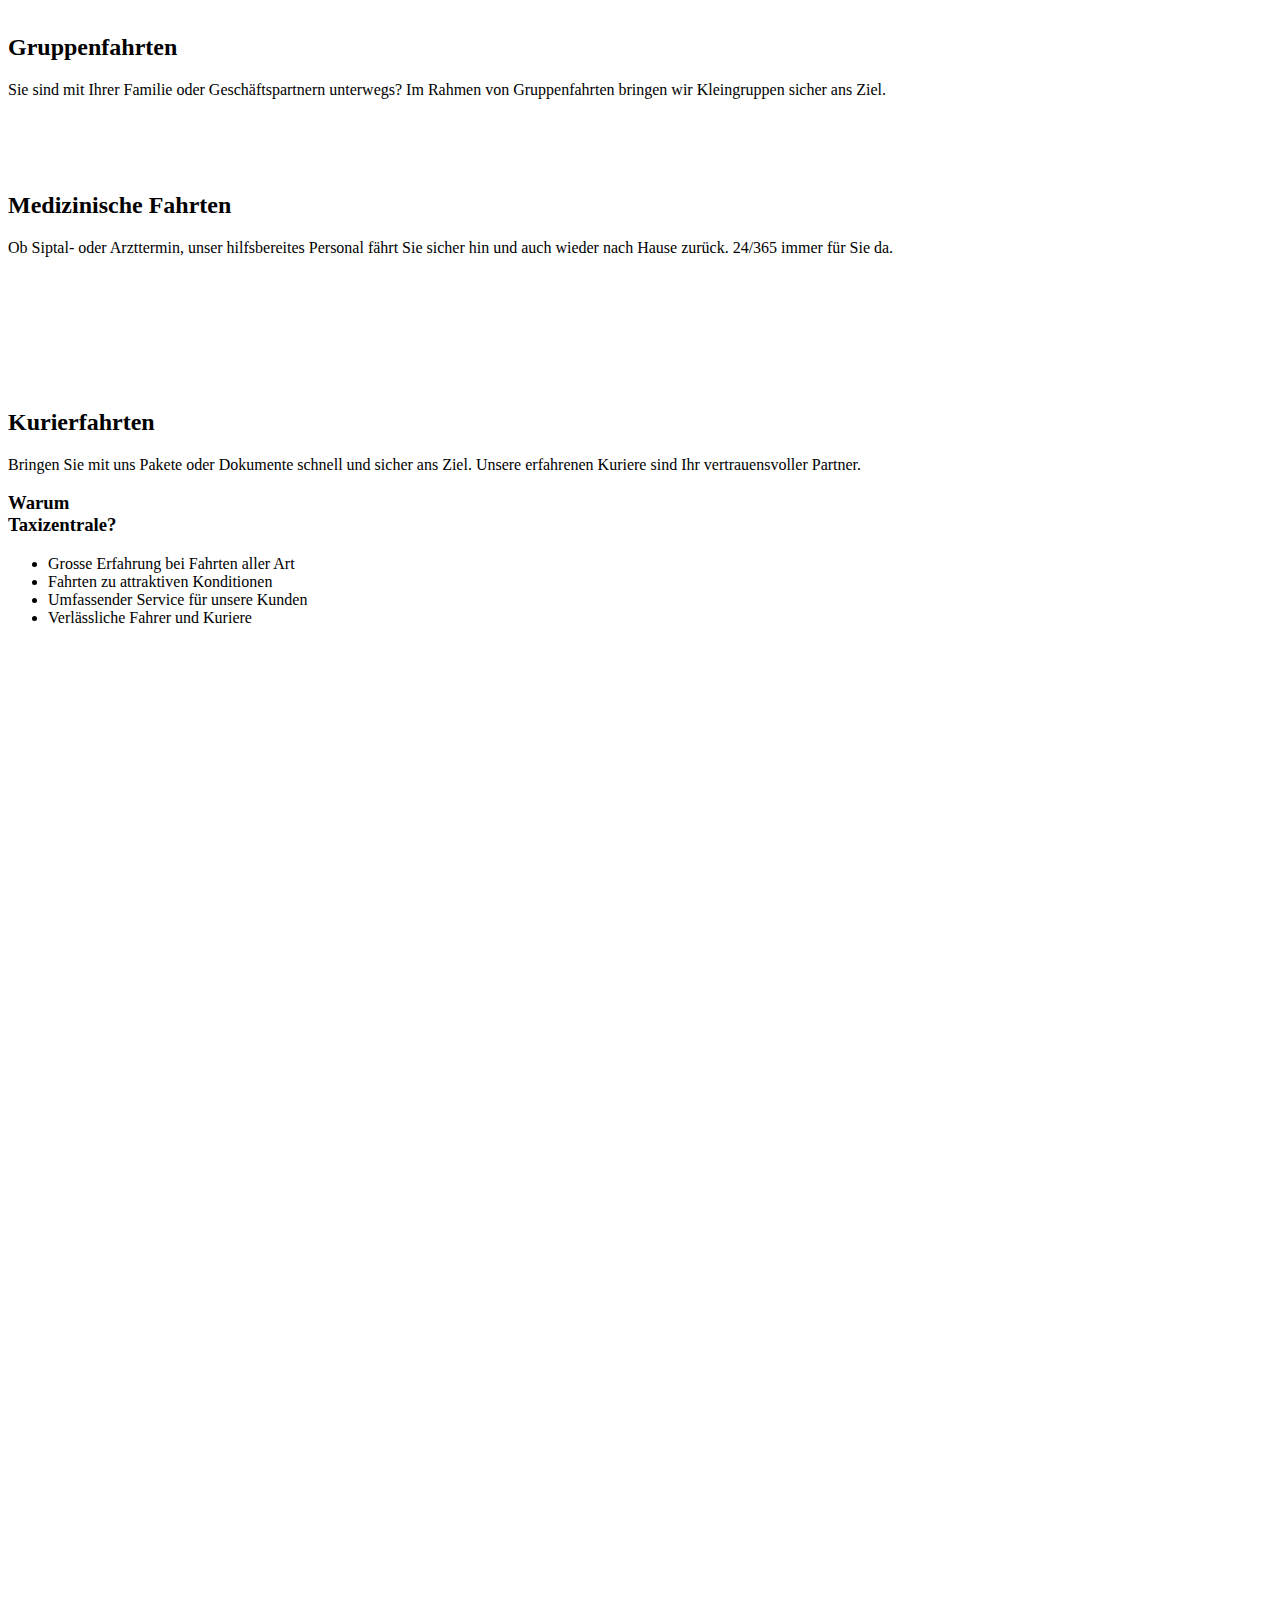
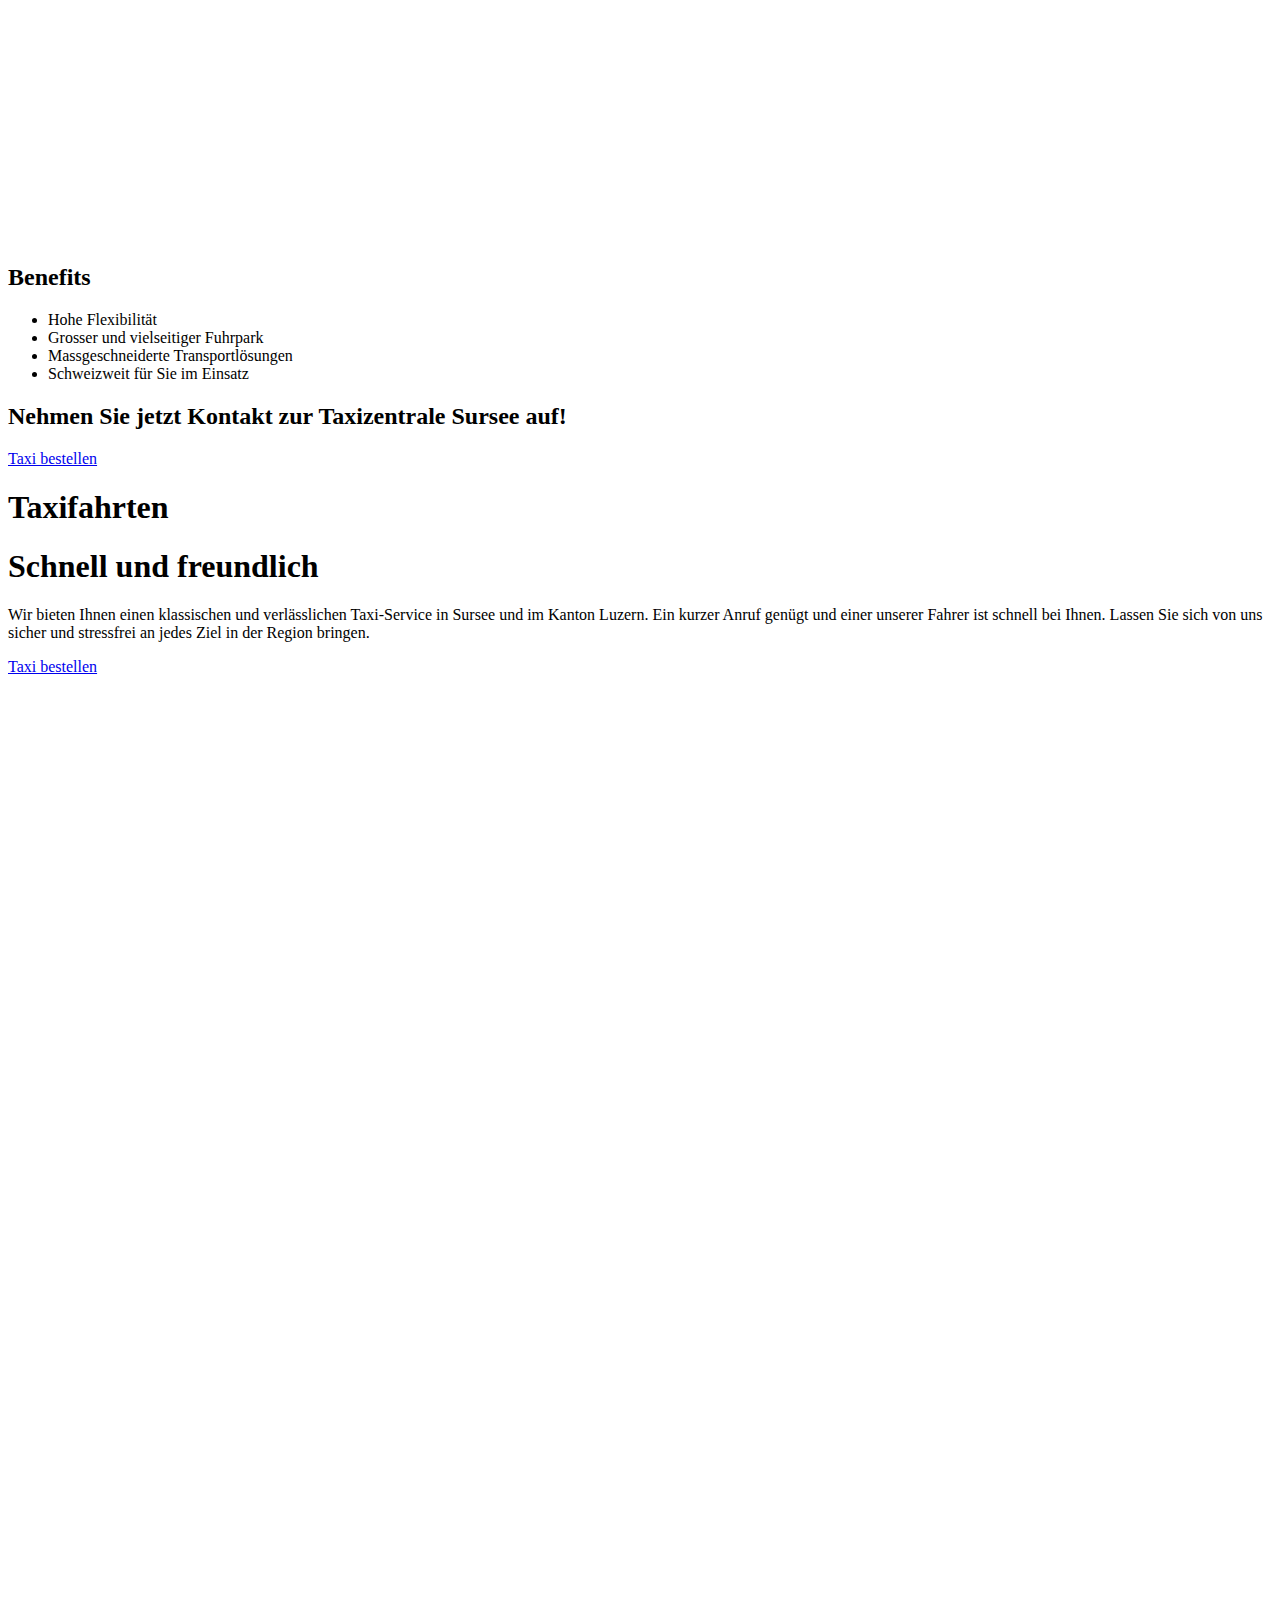
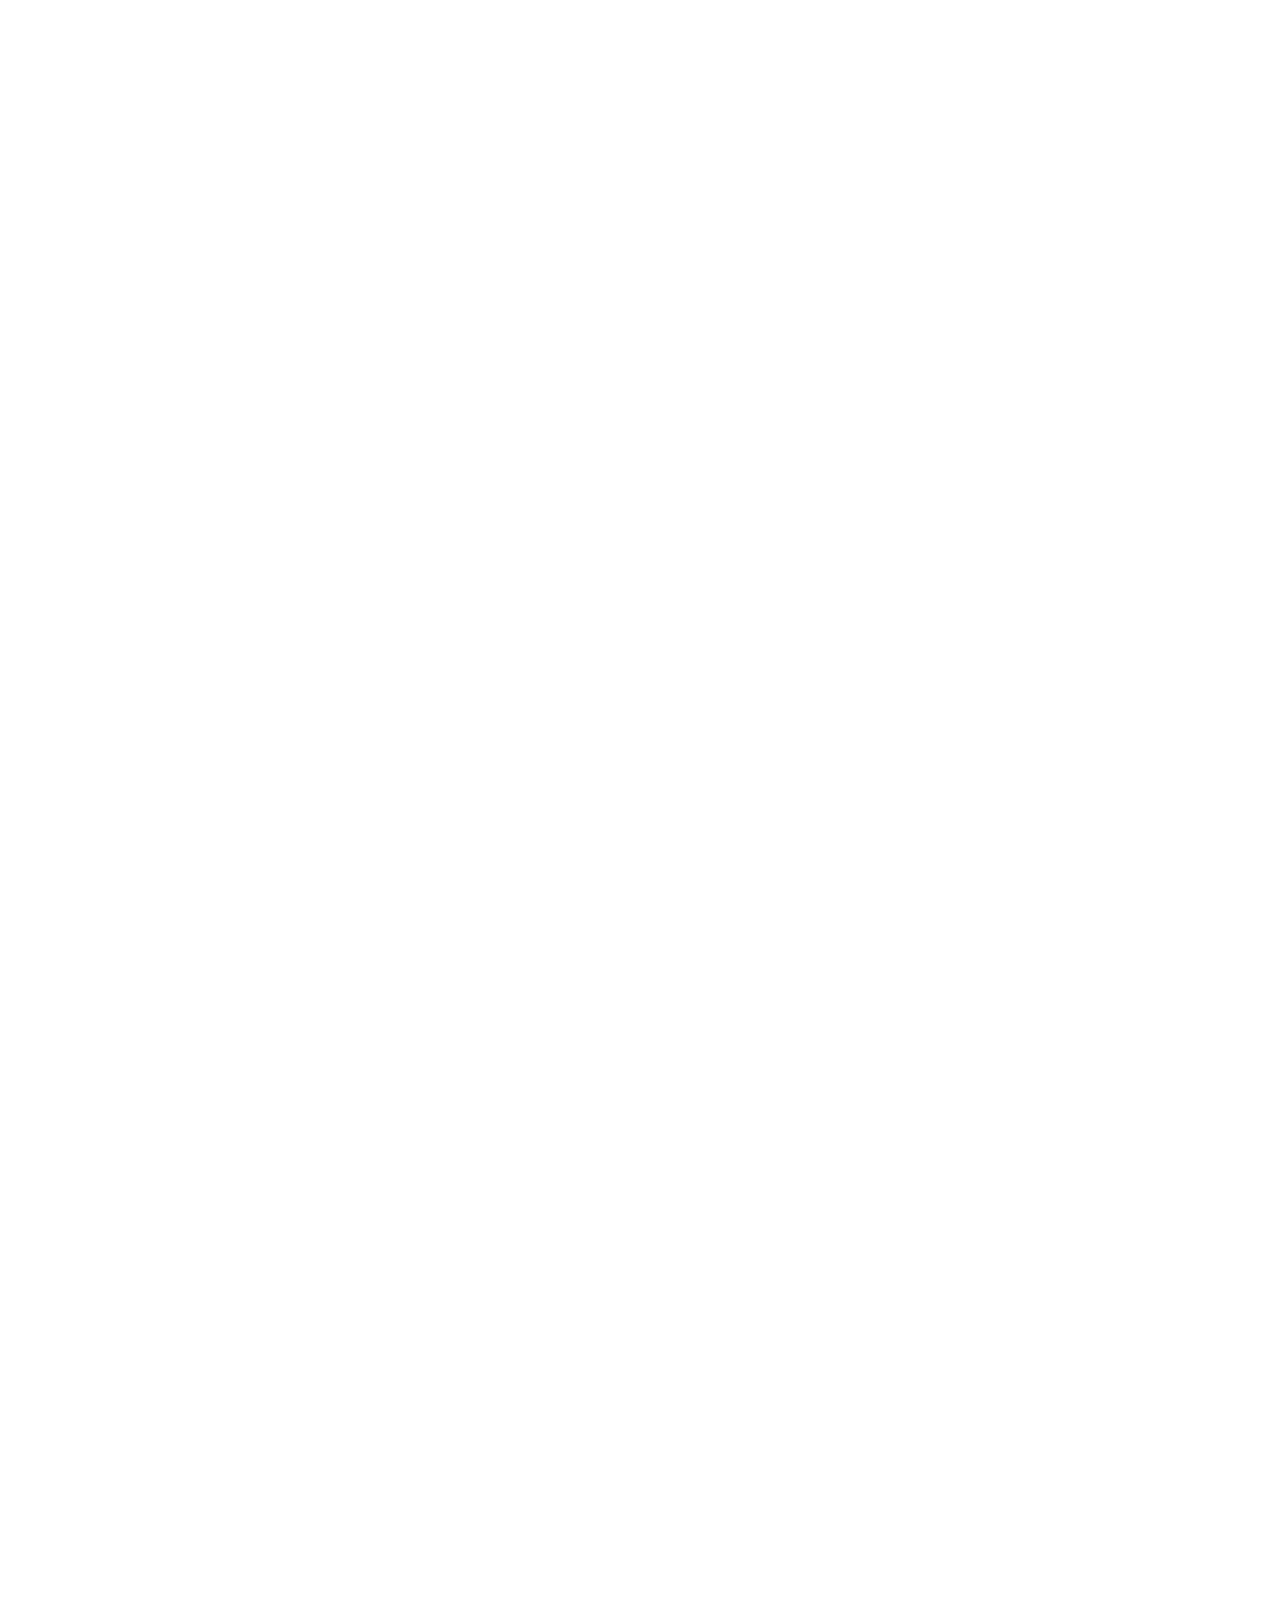
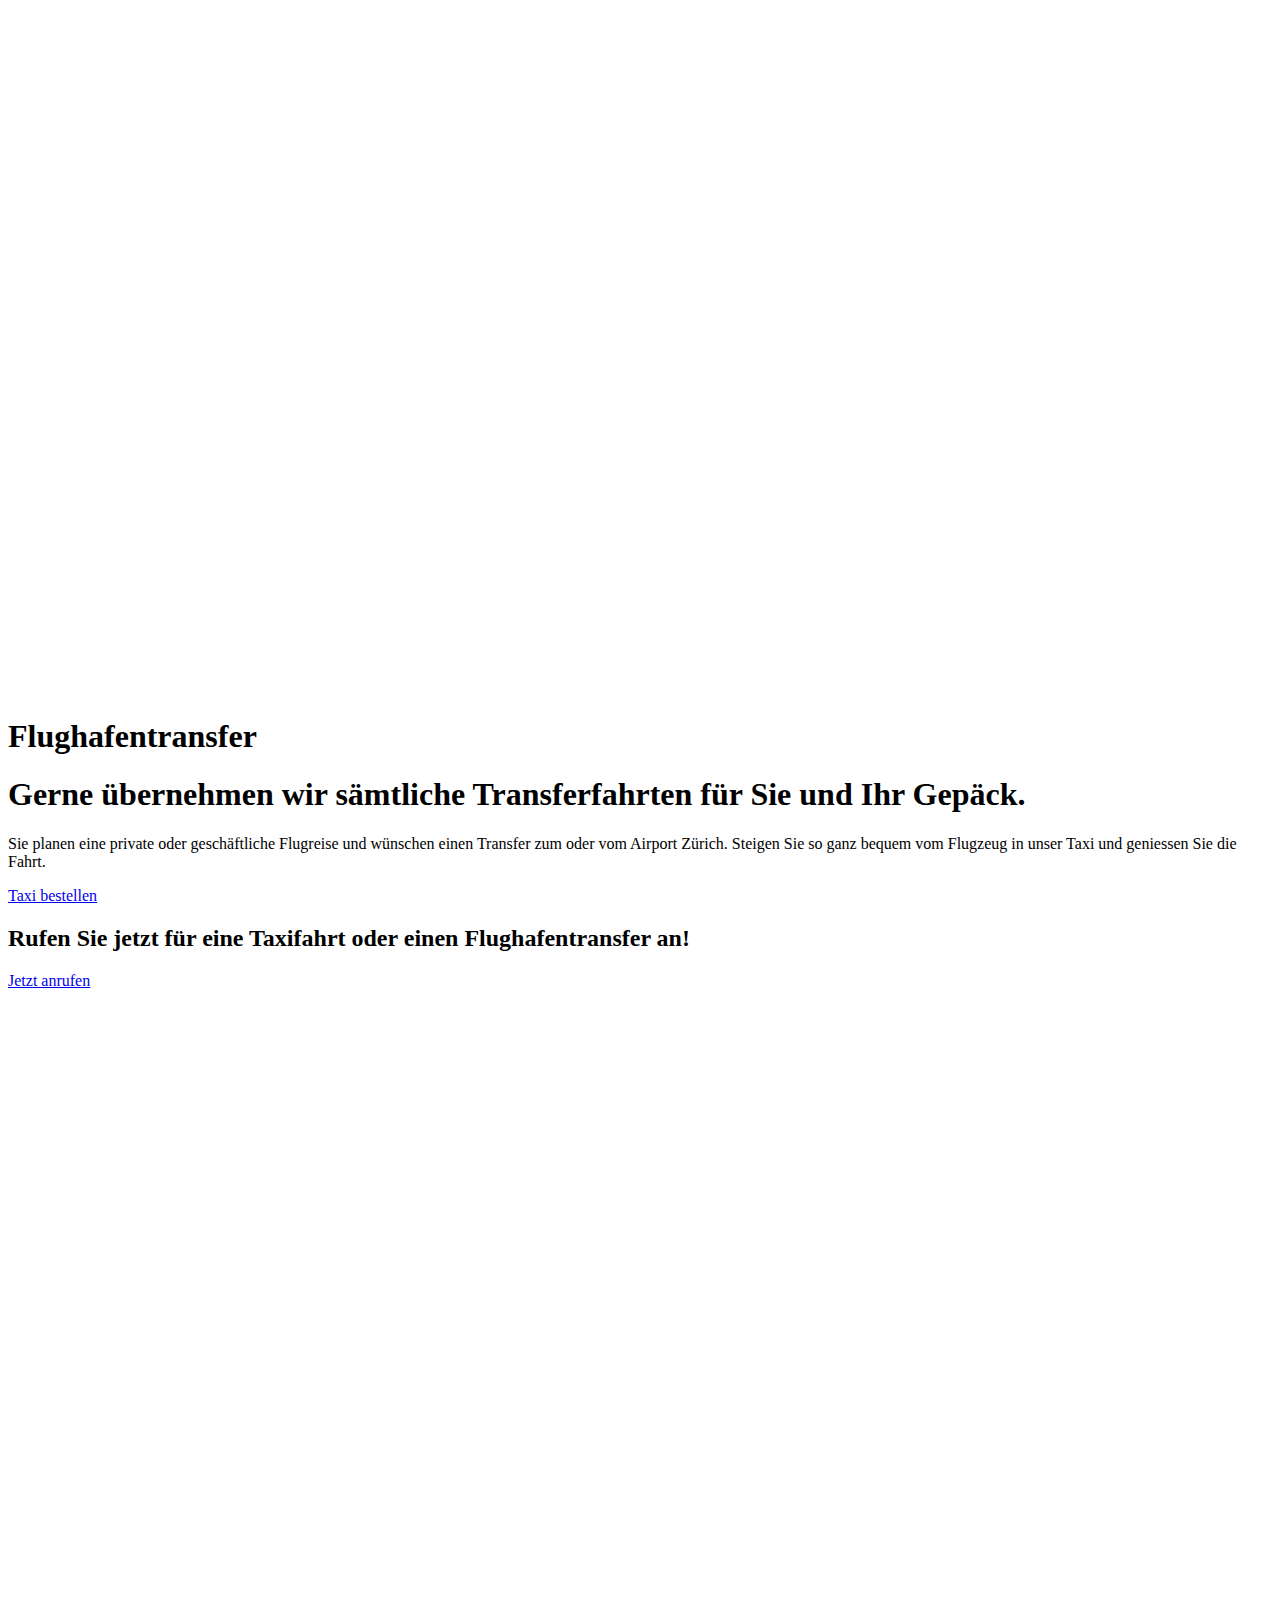
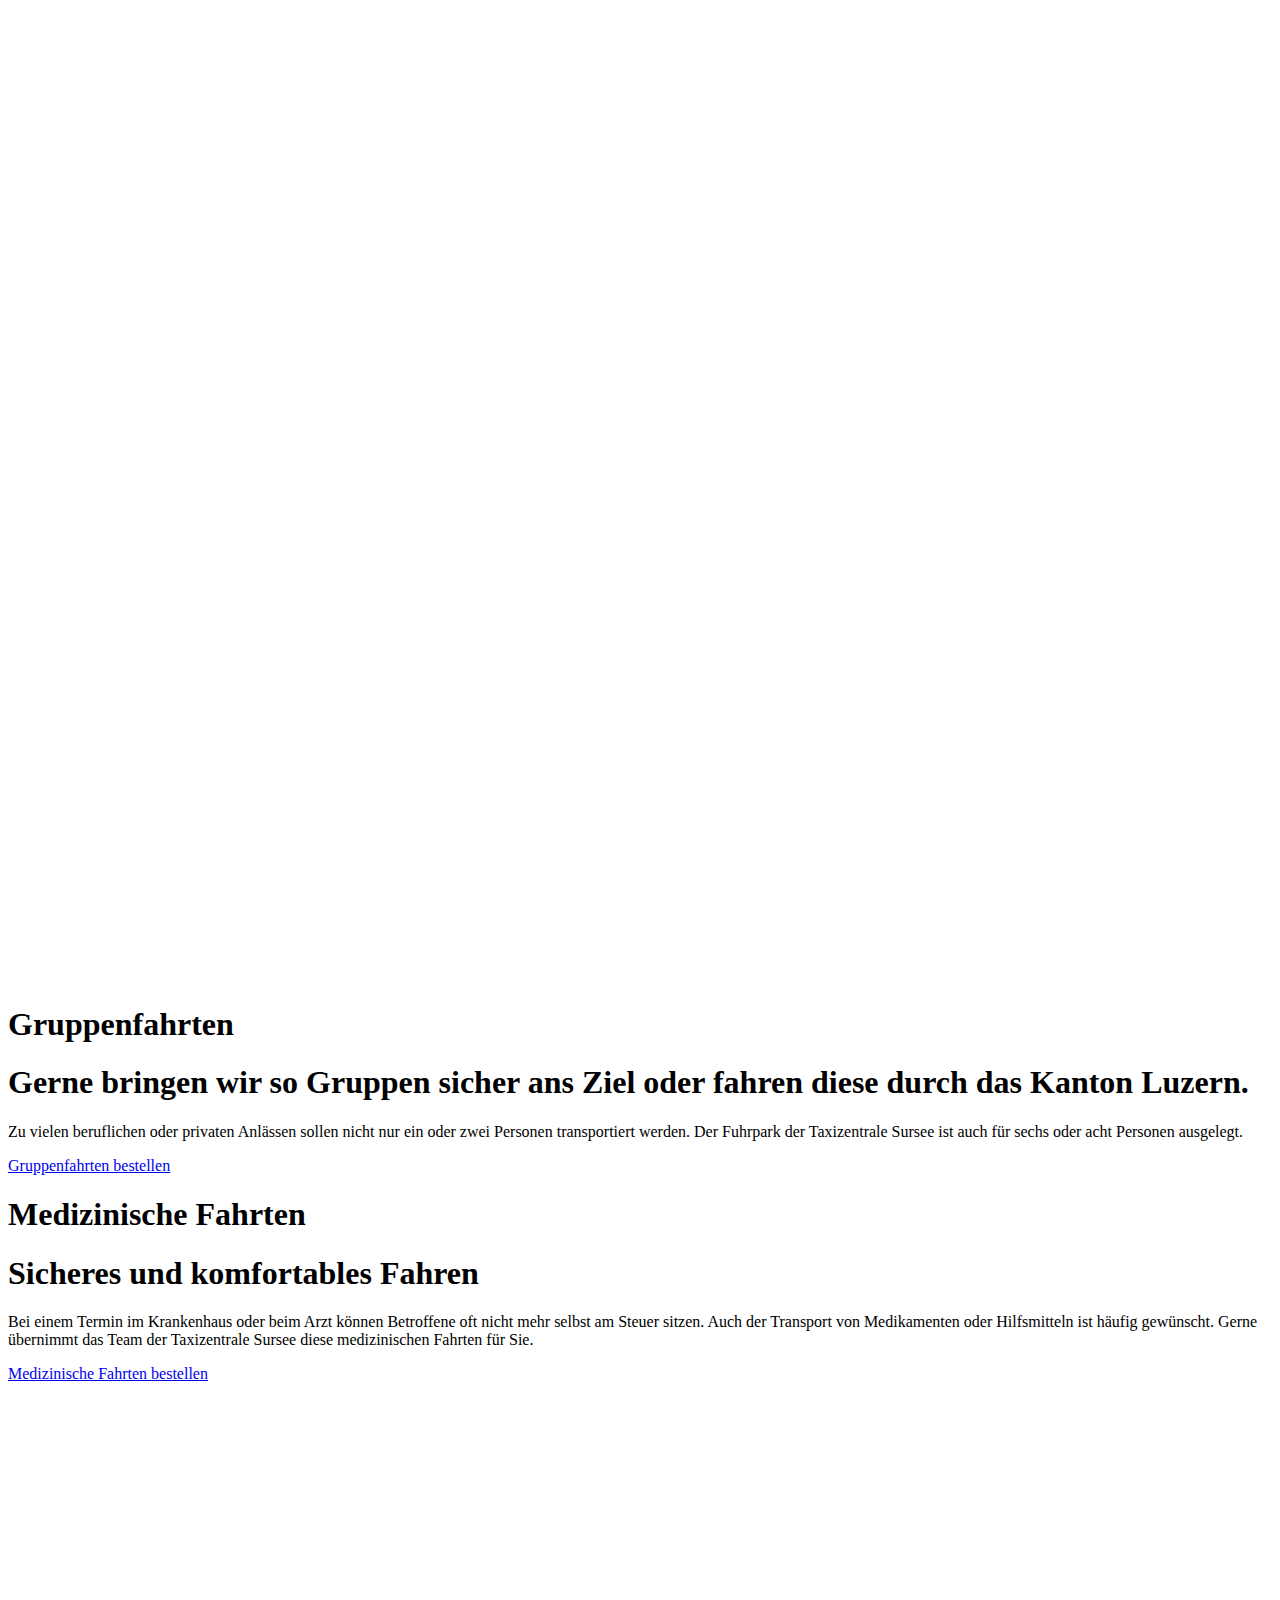
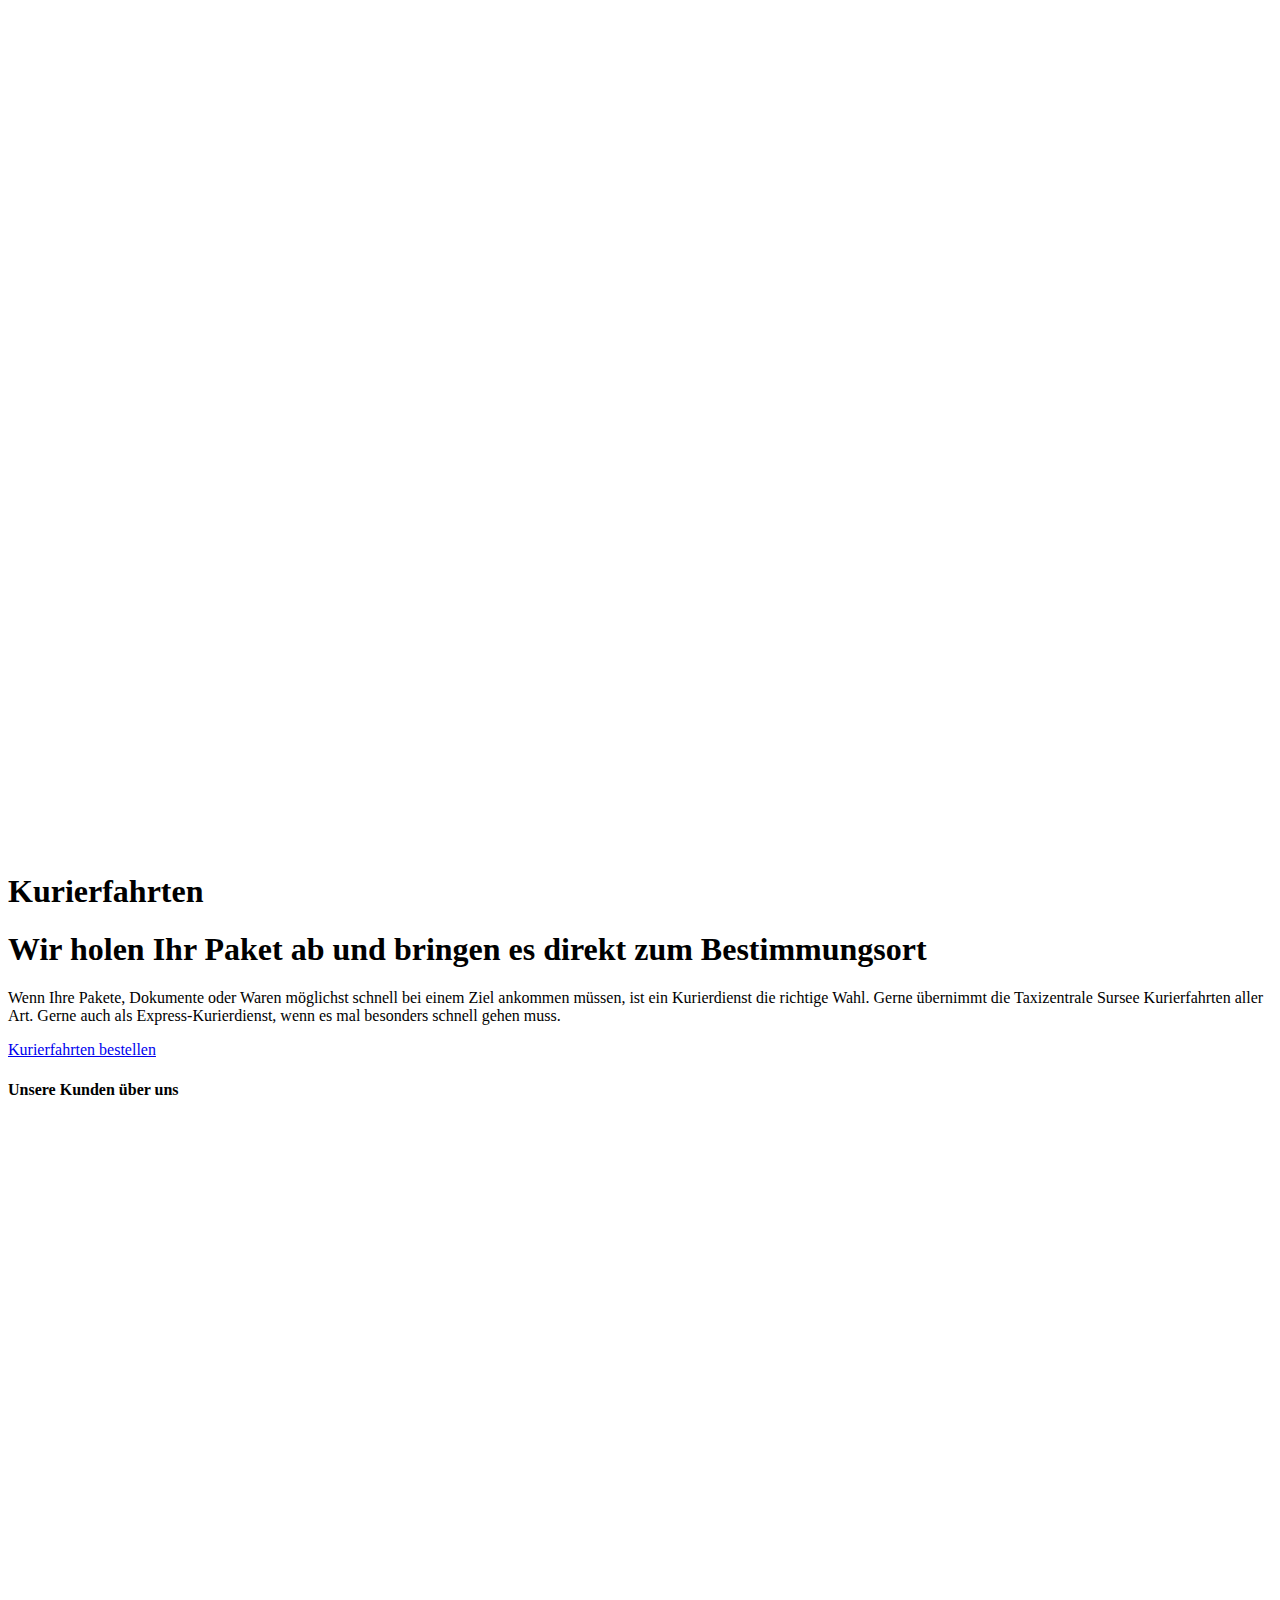
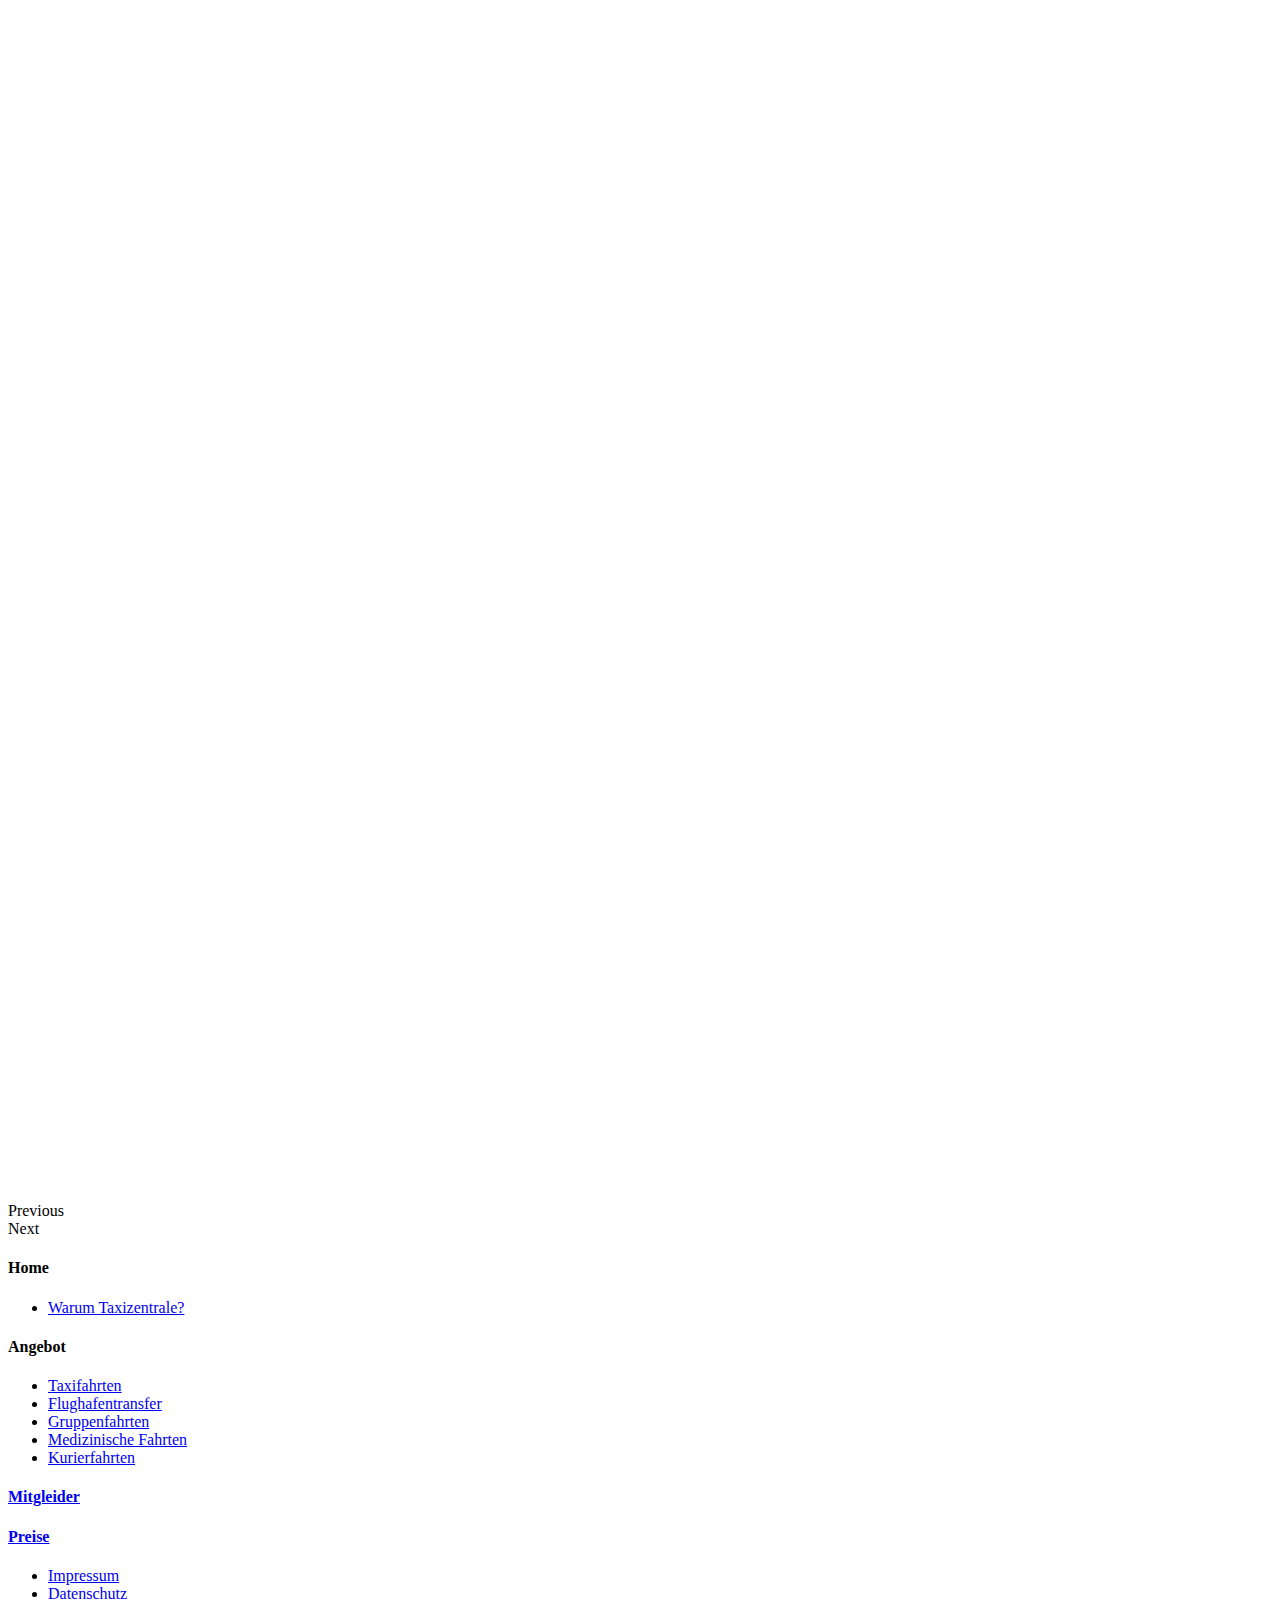
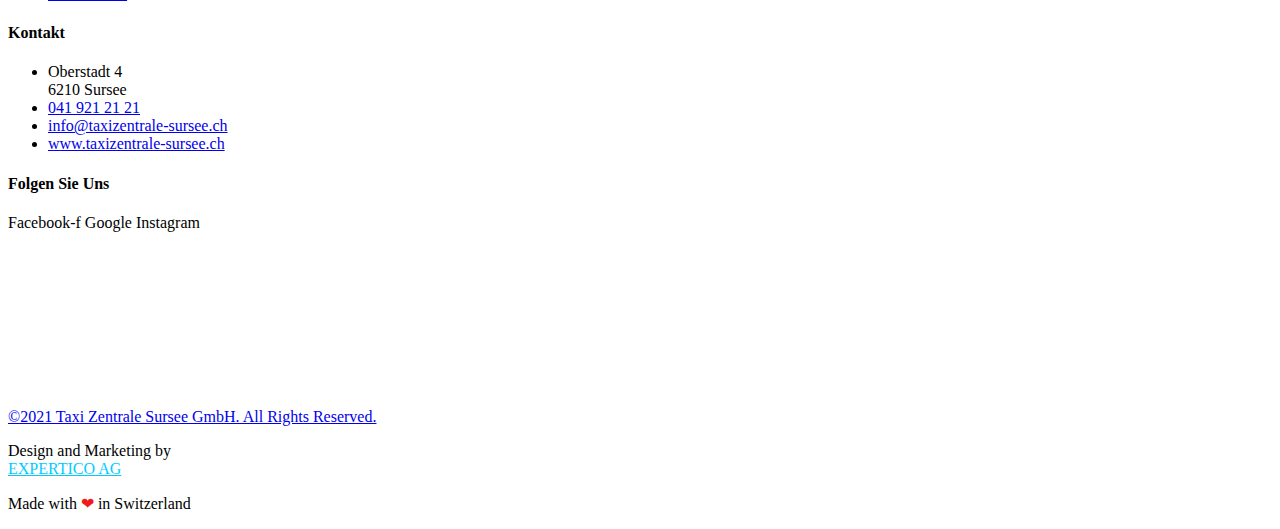
==== commit e02ff53b: "Exttract" ====
--- a/index.html
+++ b/index.html
@@ -1,613 +1,2540 @@
-<!doctype html>
-<html lang="en">
+<html lang="de-CH" prefix="og: https://ogp.me/ns#">
 
 <head>
-    <meta charset="utf-8">
-    <meta name="viewport" content="width=device-width, initial-scale=1">
+    <meta charset="UTF-8">
+    <script type="text/javascript" async="" src="https://static.hotjar.com/c/hotjar-2249981.js?sv=7"></script>
+    <script type="text/javascript" async="" src="https://www.google-analytics.com/analytics.js"></script>
+    <script async="" src="//www.googletagmanager.com/gtm.js?id=GTM-P523TM5"></script>
+    <script>if (navigator.userAgent.match(/MSIE|Internet Explorer/i) || navigator.userAgent.match(/Trident\/7\..*?rv:11/i)) { var href = document.location.href; if (!href.match(/[?&]nowprocket/)) { if (href.indexOf("?") == -1) { if (href.indexOf("#") == -1) { document.location.href = href + "?nowprocket=1" } else { document.location.href = href.replace("#", "?nowprocket=1#") } } else { if (href.indexOf("#") == -1) { document.location.href = href + "&nowprocket=1" } else { document.location.href = href.replace("#", "&nowprocket=1#") } } } }</script>
+    <script>class RocketLazyLoadScripts { constructor() { this.triggerEvents = ["keydown", "mousedown", "mousemove", "touchmove", "touchstart", "touchend", "wheel"], this.userEventHandler = this._triggerListener.bind(this), this.touchStartHandler = this._onTouchStart.bind(this), this.touchMoveHandler = this._onTouchMove.bind(this), this.touchEndHandler = this._onTouchEnd.bind(this), this.clickHandler = this._onClick.bind(this), this.interceptedClicks = [], window.addEventListener("pageshow", (e => { this.persisted = e.persisted })), window.addEventListener("DOMContentLoaded", (() => { this._preconnect3rdParties() })), this.delayedScripts = { normal: [], async: [], defer: [] }, this.allJQueries = [] } _addUserInteractionListener(e) { document.hidden ? e._triggerListener() : (this.triggerEvents.forEach((t => window.addEventListener(t, e.userEventHandler, { passive: !0 }))), window.addEventListener("touchstart", e.touchStartHandler, { passive: !0 }), window.addEventListener("mousedown", e.touchStartHandler), document.addEventListener("visibilitychange", e.userEventHandler)) } _removeUserInteractionListener() { this.triggerEvents.forEach((e => window.removeEventListener(e, this.userEventHandler, { passive: !0 }))), document.removeEventListener("visibilitychange", this.userEventHandler) } _onTouchStart(e) { "HTML" !== e.target.tagName && (window.addEventListener("touchend", this.touchEndHandler), window.addEventListener("mouseup", this.touchEndHandler), window.addEventListener("touchmove", this.touchMoveHandler, { passive: !0 }), window.addEventListener("mousemove", this.touchMoveHandler), e.target.addEventListener("click", this.clickHandler), this._renameDOMAttribute(e.target, "onclick", "rocket-onclick")) } _onTouchMove(e) { window.removeEventListener("touchend", this.touchEndHandler), window.removeEventListener("mouseup", this.touchEndHandler), window.removeEventListener("touchmove", this.touchMoveHandler, { passive: !0 }), window.removeEventListener("mousemove", this.touchMoveHandler), e.target.removeEventListener("click", this.clickHandler), this._renameDOMAttribute(e.target, "rocket-onclick", "onclick") } _onTouchEnd(e) { window.removeEventListener("touchend", this.touchEndHandler), window.removeEventListener("mouseup", this.touchEndHandler), window.removeEventListener("touchmove", this.touchMoveHandler, { passive: !0 }), window.removeEventListener("mousemove", this.touchMoveHandler) } _onClick(e) { e.target.removeEventListener("click", this.clickHandler), this._renameDOMAttribute(e.target, "rocket-onclick", "onclick"), this.interceptedClicks.push(e), e.preventDefault(), e.stopPropagation(), e.stopImmediatePropagation() } _replayClicks() { window.removeEventListener("touchstart", this.touchStartHandler, { passive: !0 }), window.removeEventListener("mousedown", this.touchStartHandler), this.interceptedClicks.forEach((e => { e.target.dispatchEvent(new MouseEvent("click", { view: e.view, bubbles: !0, cancelable: !0 })) })) } _renameDOMAttribute(e, t, n) { e.hasAttribute && e.hasAttribute(t) && (event.target.setAttribute(n, event.target.getAttribute(t)), event.target.removeAttribute(t)) } _triggerListener() { this._removeUserInteractionListener(this), "loading" === document.readyState ? document.addEventListener("DOMContentLoaded", this._loadEverythingNow.bind(this)) : this._loadEverythingNow() } _preconnect3rdParties() { let e = []; document.querySelectorAll("script[type=rocketlazyloadscript]").forEach((t => { if (t.hasAttribute("src")) { const n = new URL(t.src).origin; n !== location.origin && e.push({ src: n, crossOrigin: t.crossOrigin || "module" === t.getAttribute("data-rocket-type") }) } })), e = [...new Map(e.map((e => [JSON.stringify(e), e]))).values()], this._batchInjectResourceHints(e, "preconnect") } async _loadEverythingNow() { this.lastBreath = Date.now(), this._delayEventListeners(), this._delayJQueryReady(this), this._handleDocumentWrite(), this._registerAllDelayedScripts(), this._preloadAllScripts(), await this._loadScriptsFromList(this.delayedScripts.normal), await this._loadScriptsFromList(this.delayedScripts.defer), await this._loadScriptsFromList(this.delayedScripts.async); try { await this._triggerDOMContentLoaded(), await this._triggerWindowLoad() } catch (e) { } window.dispatchEvent(new Event("rocket-allScriptsLoaded")), this._replayClicks() } _registerAllDelayedScripts() { document.querySelectorAll("script[type=rocketlazyloadscript]").forEach((e => { e.hasAttribute("src") ? e.hasAttribute("async") && !1 !== e.async ? this.delayedScripts.async.push(e) : e.hasAttribute("defer") && !1 !== e.defer || "module" === e.getAttribute("data-rocket-type") ? this.delayedScripts.defer.push(e) : this.delayedScripts.normal.push(e) : this.delayedScripts.normal.push(e) })) } async _transformScript(e) { return await this._littleBreath(), new Promise((t => { const n = document.createElement("script");[...e.attributes].forEach((e => { let t = e.nodeName; "type" !== t && ("data-rocket-type" === t && (t = "type"), n.setAttribute(t, e.nodeValue)) })), e.hasAttribute("src") ? (n.addEventListener("load", t), n.addEventListener("error", t)) : (n.text = e.text, t()); try { e.parentNode.replaceChild(n, e) } catch (e) { t() } })) } async _loadScriptsFromList(e) { const t = e.shift(); return t ? (await this._transformScript(t), this._loadScriptsFromList(e)) : Promise.resolve() } _preloadAllScripts() { this._batchInjectResourceHints([...this.delayedScripts.normal, ...this.delayedScripts.defer, ...this.delayedScripts.async], "preload") } _batchInjectResourceHints(e, t) { var n = document.createDocumentFragment(); e.forEach((e => { if (e.src) { const i = document.createElement("link"); i.href = e.src, i.rel = t, "preconnect" !== t && (i.as = "script"), e.getAttribute && "module" === e.getAttribute("data-rocket-type") && (i.crossOrigin = !0), e.crossOrigin && (i.crossOrigin = e.crossOrigin), n.appendChild(i) } })), document.head.appendChild(n) } _delayEventListeners() { let e = {}; function t(t, n) { !function (t) { function n(n) { return e[t].eventsToRewrite.indexOf(n) >= 0 ? "rocket-" + n : n } e[t] || (e[t] = { originalFunctions: { add: t.addEventListener, remove: t.removeEventListener }, eventsToRewrite: [] }, t.addEventListener = function () { arguments[0] = n(arguments[0]), e[t].originalFunctions.add.apply(t, arguments) }, t.removeEventListener = function () { arguments[0] = n(arguments[0]), e[t].originalFunctions.remove.apply(t, arguments) }) }(t), e[t].eventsToRewrite.push(n) } function n(e, t) { let n = e[t]; Object.defineProperty(e, t, { get: () => n || function () { }, set(i) { e["rocket" + t] = n = i } }) } t(document, "DOMContentLoaded"), t(window, "DOMContentLoaded"), t(window, "load"), t(window, "pageshow"), t(document, "readystatechange"), n(document, "onreadystatechange"), n(window, "onload"), n(window, "onpageshow") } _delayJQueryReady(e) { let t = window.jQuery; Object.defineProperty(window, "jQuery", { get: () => t, set(n) { if (n && n.fn && !e.allJQueries.includes(n)) { n.fn.ready = n.fn.init.prototype.ready = function (t) { e.domReadyFired ? t.bind(document)(n) : document.addEventListener("rocket-DOMContentLoaded", (() => t.bind(document)(n))) }; const t = n.fn.on; n.fn.on = n.fn.init.prototype.on = function () { if (this[0] === window) { function e(e) { return e.split(" ").map((e => "load" === e || 0 === e.indexOf("load.") ? "rocket-jquery-load" : e)).join(" ") } "string" == typeof arguments[0] || arguments[0] instanceof String ? arguments[0] = e(arguments[0]) : "object" == typeof arguments[0] && Object.keys(arguments[0]).forEach((t => { delete Object.assign(arguments[0], { [e(t)]: arguments[0][t] })[t] })) } return t.apply(this, arguments), this }, e.allJQueries.push(n) } t = n } }) } async _triggerDOMContentLoaded() { this.domReadyFired = !0, await this._littleBreath(), document.dispatchEvent(new Event("rocket-DOMContentLoaded")), await this._littleBreath(), window.dispatchEvent(new Event("rocket-DOMContentLoaded")), await this._littleBreath(), document.dispatchEvent(new Event("rocket-readystatechange")), await this._littleBreath(), document.rocketonreadystatechange && document.rocketonreadystatechange() } async _triggerWindowLoad() { await this._littleBreath(), window.dispatchEvent(new Event("rocket-load")), await this._littleBreath(), window.rocketonload && window.rocketonload(), await this._littleBreath(), this.allJQueries.forEach((e => e(window).trigger("rocket-jquery-load"))), await this._littleBreath(); const e = new Event("rocket-pageshow"); e.persisted = this.persisted, window.dispatchEvent(e), await this._littleBreath(), window.rocketonpageshow && window.rocketonpageshow({ persisted: this.persisted }) } _handleDocumentWrite() { const e = new Map; document.write = document.writeln = function (t) { const n = document.currentScript, i = document.createRange(), r = n.parentElement; let o = e.get(n); void 0 === o && (o = n.nextSibling, e.set(n, o)); const s = document.createDocumentFragment(); i.setStart(s, 0), s.appendChild(i.createContextualFragment(t)), r.insertBefore(s, o) } } async _littleBreath() { Date.now() - this.lastBreath > 45 && (await this._requestAnimFrame(), this.lastBreath = Date.now()) } async _requestAnimFrame() { return document.hidden ? new Promise((e => setTimeout(e))) : new Promise((e => requestAnimationFrame(e))) } static run() { const e = new RocketLazyLoadScripts; e._addUserInteractionListener(e) } } RocketLazyLoadScripts.run();</script>
+
+
+    <!-- Suchmaschinen-Optimierung durch Rank Math PRO - https://s.rankmath.com/home -->
     <title>Home - Taxi Zentrale Sursee</title>
-
-
-    <link rel="stylesheet" href="style.css">
-    <!-- Bootstrap Min CSS | Version v5.2.0 -->
-    <link href="https://cdn.jsdelivr.net/npm/bootstrap@5.2.0-beta1/dist/css/bootstrap.min.css" rel="stylesheet"
-        integrity="sha384-0evHe/X+R7YkIZDRvuzKMRqM+OrBnVFBL6DOitfPri4tjfHxaWutUpFmBp4vmVor" crossorigin="anonymous">
-
-    <!-- MDB -->
-    <link href="https://cdnjs.cloudflare.com/ajax/libs/mdb-ui-kit/4.2.0/mdb.min.css" rel="stylesheet" />
-
-    <!-- Font Awesome v.6.1.0 -->
-    <script src="https://kit.fontawesome.com/a1927a49ea.js" crossorigin="anonymous"></script>
-
-    <!-- Google Font ~ Poppins Font  -->
-    <link rel="preconnect" href="https://fonts.googleapis.com">
-    <link rel="preconnect" href="https://fonts.gstatic.com" crossorigin>
-    <link href="https://fonts.googleapis.com/css2?family=Poppins:wght@300&display=swap" rel="stylesheet">
+    <link rel="preload" as="style"
+        href="https://fonts.googleapis.com/css?family=Roboto%3A100%2C100italic%2C200%2C200italic%2C300%2C300italic%2C400%2C400italic%2C500%2C500italic%2C600%2C600italic%2C700%2C700italic%2C800%2C800italic%2C900%2C900italic%7CRoboto%20Slab%3A100%2C100italic%2C200%2C200italic%2C300%2C300italic%2C400%2C400italic%2C500%2C500italic%2C600%2C600italic%2C700%2C700italic%2C800%2C800italic%2C900%2C900italic%7CPoppins%3A100%2C100italic%2C200%2C200italic%2C300%2C300italic%2C400%2C400italic%2C500%2C500italic%2C600%2C600italic%2C700%2C700italic%2C800%2C800italic%2C900%2C900italic&amp;display=swap">
+    <link rel="stylesheet"
+        href="https://fonts.googleapis.com/css?family=Roboto%3A100%2C100italic%2C200%2C200italic%2C300%2C300italic%2C400%2C400italic%2C500%2C500italic%2C600%2C600italic%2C700%2C700italic%2C800%2C800italic%2C900%2C900italic%7CRoboto%20Slab%3A100%2C100italic%2C200%2C200italic%2C300%2C300italic%2C400%2C400italic%2C500%2C500italic%2C600%2C600italic%2C700%2C700italic%2C800%2C800italic%2C900%2C900italic%7CPoppins%3A100%2C100italic%2C200%2C200italic%2C300%2C300italic%2C400%2C400italic%2C500%2C500italic%2C600%2C600italic%2C700%2C700italic%2C800%2C800italic%2C900%2C900italic&amp;display=swap"
+        media="all" onload="this.media='all'"><noscript>
+        <link rel="stylesheet"
+            href="https://fonts.googleapis.com/css?family=Roboto%3A100%2C100italic%2C200%2C200italic%2C300%2C300italic%2C400%2C400italic%2C500%2C500italic%2C600%2C600italic%2C700%2C700italic%2C800%2C800italic%2C900%2C900italic%7CRoboto%20Slab%3A100%2C100italic%2C200%2C200italic%2C300%2C300italic%2C400%2C400italic%2C500%2C500italic%2C600%2C600italic%2C700%2C700italic%2C800%2C800italic%2C900%2C900italic%7CPoppins%3A100%2C100italic%2C200%2C200italic%2C300%2C300italic%2C400%2C400italic%2C500%2C500italic%2C600%2C600italic%2C700%2C700italic%2C800%2C800italic%2C900%2C900italic&#038;display=swap" />
+    </noscript>
+    <link rel="stylesheet"
+        href="https://taxizentrale-sursee.ch/wp-content/cache/min/1/c23406358fdaf29148056701b0c510a7.css"
+        data-rocket-async="style" as="style" onload="this.onload=null;this.rel='stylesheet'"
+        onerror="this.removeAttribute('data-rocket-async')" media="all" data-minify="1">
+    <meta name="description"
+        content="Mit unserem Taxi-Service erreichen Sie schnell und sicher Ihr Ziel. Ob in Sursee, dem Kanton Luzern oder in der gesamten Schweiz.">
+    <meta name="robots" content="follow, index, max-snippet:-1, max-video-preview:-1, max-image-preview:large">
+    <link rel="canonical" href="https://taxizentrale-sursee.ch/">
+    <meta property="og:locale" content="de_DE">
+    <meta property="og:type" content="website">
+    <meta property="og:title" content="Home - Taxi Zentrale Sursee">
+    <meta property="og:description"
+        content="Mit unserem Taxi-Service erreichen Sie schnell und sicher Ihr Ziel. Ob in Sursee, dem Kanton Luzern oder in der gesamten Schweiz.">
+    <meta property="og:url" content="https://taxizentrale-sursee.ch/">
+    <meta property="og:site_name" content="Taxi Zentrale Sursee">
+    <meta property="og:updated_time" content="2021-05-28T14:55:04+01:00">
+    <meta property="og:image"
+        content="https://taxizentrale-sursee.ch/wp-content/uploads/2020/10/taxizentrale-logo-dark.png">
+    <meta property="og:image:secure_url"
+        content="https://taxizentrale-sursee.ch/wp-content/uploads/2020/10/taxizentrale-logo-dark.png">
+    <meta property="og:image:width" content="500">
+    <meta property="og:image:height" content="292">
+    <meta property="og:image:alt" content="Home">
+    <meta property="og:image:type" content="image/png">
+    <meta name="twitter:card" content="summary_large_image">
+    <meta name="twitter:title" content="Home - Taxi Zentrale Sursee">
+    <meta name="twitter:description"
+        content="Mit unserem Taxi-Service erreichen Sie schnell und sicher Ihr Ziel. Ob in Sursee, dem Kanton Luzern oder in der gesamten Schweiz.">
+    <meta name="twitter:image"
+        content="https://taxizentrale-sursee.ch/wp-content/uploads/2020/10/taxizentrale-logo-dark.png">
+    <meta name="twitter:label1" content="Verfasst von">
+    <meta name="twitter:data1" content="Admin">
+    <meta name="twitter:label2" content="Zeit zum Lesen">
+    <meta name="twitter:data2" content="2 Minuten">
+    <script type="application/ld+json"
+        class="rank-math-schema-pro">{"@context":"https://schema.org","@graph":[{"@type":"Place","@id":"https://taxizentrale-sursee.ch/#place","address":{"@type":"PostalAddress","streetAddress":"Oberstadt 4","addressLocality":"Sursee","addressRegion":"Kanton Luzern","postalCode":"6210","addressCountry":"Schweiz"}},{"@type":["LocalBusiness","Organization"],"@id":"https://taxizentrale-sursee.ch/#organization","name":"Taxizentrale Sursee","url":"https://taxizentrale-sursee.ch","email":"info@taxizentrale-sursee.ch","address":{"@type":"PostalAddress","streetAddress":"Oberstadt 4","addressLocality":"Sursee","addressRegion":"Kanton Luzern","postalCode":"6210","addressCountry":"Schweiz"},"logo":{"@type":"ImageObject","@id":"https://taxizentrale-sursee.ch/#logo","url":"https://taxizentrale-sursee.ch/wp-content/uploads/2020/10/Untitled-1-1-1-1.jpg","caption":"Taxizentrale Sursee","inLanguage":"de-CH","width":"1092","height":"870"},"priceRange":"Grundtaxe. Fr. 6.00 - Tarif 1. Fr. 3.50/km; Tarif 2. Fr. 4.00/km; Tarif 3. Fr. 4.50/km; Wartzeit. Fr. 64.00 Std","openingHours":["Monday,Tuesday,Wednesday,Thursday,Friday,Saturday,Sunday 00:00-23:59"],"location":{"@id":"https://taxizentrale-sursee.ch/#place"},"image":{"@id":"https://taxizentrale-sursee.ch/#logo"},"telephone":"+41-41-921-2121"},{"@type":"WebSite","@id":"https://taxizentrale-sursee.ch/#website","url":"https://taxizentrale-sursee.ch","name":"Taxizentrale Sursee","publisher":{"@id":"https://taxizentrale-sursee.ch/#organization"},"inLanguage":"de-CH","potentialAction":{"@type":"SearchAction","target":"https://taxizentrale-sursee.ch/?s={search_term_string}","query-input":"required name=search_term_string"}},{"@type":"ImageObject","@id":"https://taxizentrale-sursee.ch/wp-content/uploads/2020/10/shutterstock_547573372-300x300.jpg","url":"https://taxizentrale-sursee.ch/wp-content/uploads/2020/10/shutterstock_547573372-300x300.jpg","width":"200","height":"200","inLanguage":"de-CH"},{"@type":"WebPage","@id":"https://taxizentrale-sursee.ch/#webpage","url":"https://taxizentrale-sursee.ch/","name":"Home - Taxi Zentrale Sursee","datePublished":"2020-10-05T01:35:03+01:00","dateModified":"2021-05-28T14:55:04+01:00","about":{"@id":"https://taxizentrale-sursee.ch/#organization"},"isPartOf":{"@id":"https://taxizentrale-sursee.ch/#website"},"primaryImageOfPage":{"@id":"https://taxizentrale-sursee.ch/wp-content/uploads/2020/10/shutterstock_547573372-300x300.jpg"},"inLanguage":"de-CH"},{"@type":"Service","name":"Home - Taxi Zentrale Sursee","description":"Mit unserem Taxi-Service erreichen Sie schnell und sicher Ihr Ziel. Ob in Sursee, dem Kanton Luzern oder in der gesamten Schweiz.","serviceType":"Taxi","offers":{"@type":"Offer","availability":"InStock"},"@id":"https://taxizentrale-sursee.ch/#schema-41377","image":{"@id":"https://taxizentrale-sursee.ch/wp-content/uploads/2020/10/shutterstock_547573372-300x300.jpg"},"mainEntityOfPage":{"@id":"https://taxizentrale-sursee.ch/#webpage"}}]}</script>
+    <!-- /Rank Math WordPress SEO Plugin -->
+
+    <link href="https://fonts.gstatic.com" crossorigin="" rel="preconnect">
+    <link rel="alternate" type="application/rss+xml" title="Taxi Zentrale Sursee » Feed"
+        href="https://taxizentrale-sursee.ch/feed/">
+    <link rel="alternate" type="application/rss+xml" title="Taxi Zentrale Sursee » Kommentar-Feed"
+        href="https://taxizentrale-sursee.ch/comments/feed/">
+    <link rel="alternate" type="application/rss+xml" title="Taxi Zentrale Sursee » Home Kommentar-Feed"
+        href="https://taxizentrale-sursee.ch/beispiel-seite/feed/">
+    <style type="text/css">
+        img.wp-smiley,
+        img.emoji {
+            display: inline !important;
+            border: none !important;
+            box-shadow: none !important;
+            height: 1em !important;
+            width: 1em !important;
+            margin: 0 .07em !important;
+            vertical-align: -0.1em !important;
+            background: none !important;
+            padding: 0 !important;
+        }
+    </style>
+
+
+
+
+
+
+    <link rel="stylesheet"
+        href="https://taxizentrale-sursee.ch/wp-content/uploads/elementor/css/post-7.css?ver=1656660958"
+        data-rocket-async="style" as="style" onload="this.onload=null;this.rel='stylesheet'"
+        onerror="this.removeAttribute('data-rocket-async')" type="text/css" media="all">
+
+    <link rel="stylesheet"
+        href="https://taxizentrale-sursee.ch/wp-content/uploads/elementor/css/global.css?ver=1656660958"
+        data-rocket-async="style" as="style" onload="this.onload=null;this.rel='stylesheet'"
+        onerror="this.removeAttribute('data-rocket-async')" type="text/css" media="all">
+    <link rel="stylesheet"
+        href="https://taxizentrale-sursee.ch/wp-content/uploads/elementor/css/post-2.css?ver=1656660959"
+        data-rocket-async="style" as="style" onload="this.onload=null;this.rel='stylesheet'"
+        onerror="this.removeAttribute('data-rocket-async')" type="text/css" media="all">
+
+
+
+
+
+    <script type="text/javascript" src="https://taxizentrale-sursee.ch/wp-includes/js/jquery/jquery.min.js?ver=3.6.0"
+        id="jquery-core-js" defer=""></script>
+    <script type="text/javascript"
+        src="https://taxizentrale-sursee.ch/wp-includes/js/jquery/jquery-migrate.min.js?ver=3.3.2"
+        id="jquery-migrate-js" defer=""></script>
+    <script type="text/javascript" id="spbc_cookie-js-extra">
+        /* <![CDATA[ */
+        var spbcPublic = { "_ajax_nonce": "5e3b28faae", "_rest_nonce": "7c7cf2d6cf", "_ajax_url": "\/wp-admin\/admin-ajax.php", "_rest_url": "https:\/\/taxizentrale-sursee.ch\/wp-json\/", "data__set_cookies": "1", "data__set_cookies__alt_sessions_type": "0" };
+/* ]]> */
+    </script>
+    <script type="text/javascript"
+        src="https://taxizentrale-sursee.ch/wp-content/plugins/security-malware-firewall/js/spbc-cookie.min.js?ver=2.89"
+        id="spbc_cookie-js" defer=""></script>
+    <script type="text/javascript" id="wk-tag-manager-script-js-after">
+        function shouldTrack() {
+            var trackLoggedIn = false;
+            var loggedIn = false;
+            if (!loggedIn) {
+                return true;
+            } else if (trackLoggedIn) {
+                return true;
+            }
+            return false;
+        }
+        function hasWKGoogleAnalyticsCookie() {
+            return (new RegExp('wp_wk_ga_untrack_' + document.location.hostname)).test(document.cookie);
+        }
+        if (!hasWKGoogleAnalyticsCookie() && shouldTrack()) {
+            //Google Tag Manager
+            (function (w, d, s, l, i) {
+                w[l] = w[l] || [];
+                w[l].push({
+                    'gtm.start':
+                        new Date().getTime(), event: 'gtm.js'
+                });
+                var f = d.getElementsByTagName(s)[0],
+                    j = d.createElement(s), dl = l != 'dataLayer' ? '&l=' + l : '';
+                j.async = true;
+                j.src =
+                    '//www.googletagmanager.com/gtm.js?id=' + i + dl;
+                f.parentNode.insertBefore(j, f);
+            })(window, document, 'script', 'dataLayer', 'GTM-P523TM5');
+        }
+    </script>
+    <link rel="https://api.w.org/" href="https://taxizentrale-sursee.ch/wp-json/">
+    <link rel="alternate" type="application/json" href="https://taxizentrale-sursee.ch/wp-json/wp/v2/pages/2">
+    <link rel="EditURI" type="application/rsd+xml" title="RSD" href="https://taxizentrale-sursee.ch/xmlrpc.php?rsd">
+    <link rel="wlwmanifest" type="application/wlwmanifest+xml"
+        href="https://taxizentrale-sursee.ch/wp-includes/wlwmanifest.xml">
+    <meta name="generator" content="WordPress 5.8.4">
+    <link rel="shortlink" href="https://taxizentrale-sursee.ch/">
+    <link rel="alternate" type="application/json+oembed"
+        href="https://taxizentrale-sursee.ch/wp-json/oembed/1.0/embed?url=https%3A%2F%2Ftaxizentrale-sursee.ch%2F">
+    <link rel="alternate" type="text/xml+oembed"
+        href="https://taxizentrale-sursee.ch/wp-json/oembed/1.0/embed?url=https%3A%2F%2Ftaxizentrale-sursee.ch%2F&amp;format=xml">
+    <link rel="icon"
+        href="https://taxizentrale-sursee.ch/wp-content/uploads/2020/10/cropped-Untitled-1-1-1-1-1-32x32.png"
+        sizes="32x32">
+    <link rel="icon"
+        href="https://taxizentrale-sursee.ch/wp-content/uploads/2020/10/cropped-Untitled-1-1-1-1-1-192x192.png"
+        sizes="192x192">
+    <link rel="apple-touch-icon"
+        href="https://taxizentrale-sursee.ch/wp-content/uploads/2020/10/cropped-Untitled-1-1-1-1-1-180x180.png">
+    <meta name="msapplication-TileImage"
+        content="https://taxizentrale-sursee.ch/wp-content/uploads/2020/10/cropped-Untitled-1-1-1-1-1-270x270.png">
+    <noscript>
+        <style id="rocket-lazyload-nojs-css">
+            .rll-youtube-player,
+            [data-lazy-src] {
+                display: none !important;
+            }
+        </style>
+    </noscript>
+    <script>
+        /*! loadCSS rel=preload polyfill. [c]2017 Filament Group, Inc. MIT License */
+        (function (w) {
+            "use strict"; if (!w.loadCSS) { w.loadCSS = function () { } }
+            var rp = loadCSS.relpreload = {}; rp.support = (function () {
+                var ret; try { ret = w.document.createElement("link").relList.supports("preload") } catch (e) { ret = !1 }
+                return function () { return ret }
+            })(); rp.bindMediaToggle = function (link) {
+                var finalMedia = link.media || "all"; function enableStylesheet() { link.media = finalMedia }
+                if (link.addEventListener) { link.addEventListener("load", enableStylesheet) } else if (link.attachEvent) { link.attachEvent("onload", enableStylesheet) }
+                setTimeout(function () { link.rel = "stylesheet"; link.media = "only x" }); setTimeout(enableStylesheet, 3000)
+            }; rp.poly = function () {
+                if (rp.support()) { return }
+                var links = w.document.getElementsByTagName("link"); for (var i = 0; i < links.length; i++) { var link = links[i]; if (link.rel === "preload" && link.getAttribute("as") === "style" && !link.getAttribute("data-loadcss")) { link.setAttribute("data-loadcss", !0); rp.bindMediaToggle(link) } }
+            }; if (!rp.support()) { rp.poly(); var run = w.setInterval(rp.poly, 500); if (w.addEventListener) { w.addEventListener("load", function () { rp.poly(); w.clearInterval(run) }) } else if (w.attachEvent) { w.attachEvent("onload", function () { rp.poly(); w.clearInterval(run) }) } }
+            if (typeof exports !== "undefined") { exports.loadCSS = loadCSS }
+            else { w.loadCSS = loadCSS }
+        }(typeof global !== "undefined" ? global : this))
+    </script>
+    <meta name="viewport" content="width=device-width, initial-scale=1.0, viewport-fit=cover">
+    <link href="https://taxizentrale-sursee.ch/wp-includes/js/dist/vendor/wp-polyfill.min.js?ver=3.15.0" rel="preload"
+        as="script">
+    <link href="https://taxizentrale-sursee.ch/wp-includes/js/dist/hooks.min.js?ver=a7edae857aab69d69fa10d5aef23a5de"
+        rel="preload" as="script">
+    <link href="https://taxizentrale-sursee.ch/wp-includes/js/dist/i18n.min.js?ver=5f1269854226b4dd90450db411a12b79"
+        rel="preload" as="script">
+    <link href="https://taxizentrale-sursee.ch/wp-includes/js/jquery/jquery.min.js?ver=3.6.0" rel="preload" as="script">
+    <link href="https://taxizentrale-sursee.ch/wp-includes/js/jquery/jquery-migrate.min.js?ver=3.3.2" rel="preload"
+        as="script">
+    <link
+        href="https://taxizentrale-sursee.ch/wp-content/plugins/security-malware-firewall/js/spbc-cookie.min.js?ver=2.89"
+        rel="preload" as="script">
+    <link
+        href="https://taxizentrale-sursee.ch/wp-content/plugins/elementor-pro/assets/lib/smartmenus/jquery.smartmenus.min.js?ver=1.0.1"
+        rel="preload" as="script">
+    <link href="https://taxizentrale-sursee.ch/wp-includes/js/imagesloaded.min.js?ver=4.1.4" rel="preload" as="script">
+    <link
+        href="https://taxizentrale-sursee.ch/wp-content/plugins/elementor-pro/assets/js/webpack-pro.runtime.min.js?ver=3.7.2"
+        rel="preload" as="script">
+    <link href="https://taxizentrale-sursee.ch/wp-content/plugins/elementor/assets/js/webpack.runtime.min.js?ver=3.6.6"
+        rel="preload" as="script">
+    <link href="https://taxizentrale-sursee.ch/wp-content/plugins/elementor/assets/js/frontend-modules.min.js?ver=3.6.6"
+        rel="preload" as="script">
+    <link href="https://taxizentrale-sursee.ch/wp-includes/js/dist/vendor/regenerator-runtime.min.js?ver=0.13.7"
+        rel="preload" as="script">
+    <link href="https://taxizentrale-sursee.ch/wp-content/plugins/elementor-pro/assets/js/frontend.min.js?ver=3.7.2"
+        rel="preload" as="script">
+    <link
+        href="https://taxizentrale-sursee.ch/wp-content/plugins/elementor/assets/lib/waypoints/waypoints.min.js?ver=4.0.2"
+        rel="preload" as="script">
+    <link href="https://taxizentrale-sursee.ch/wp-includes/js/jquery/ui/core.min.js?ver=1.12.1" rel="preload"
+        as="script">
+    <link href="https://taxizentrale-sursee.ch/wp-content/plugins/elementor/assets/lib/swiper/swiper.min.js?ver=5.3.6"
+        rel="preload" as="script">
+    <link
+        href="https://taxizentrale-sursee.ch/wp-content/plugins/elementor/assets/lib/share-link/share-link.min.js?ver=3.6.6"
+        rel="preload" as="script">
+    <link href="https://taxizentrale-sursee.ch/wp-content/plugins/elementor/assets/lib/dialog/dialog.min.js?ver=4.9.0"
+        rel="preload" as="script">
+    <link href="https://taxizentrale-sursee.ch/wp-content/plugins/elementor/assets/js/frontend.min.js?ver=3.6.6"
+        rel="preload" as="script">
+    <link
+        href="https://taxizentrale-sursee.ch/wp-content/plugins/elementor-pro/assets/js/preloaded-elements-handlers.min.js?ver=3.7.2"
+        rel="preload" as="script">
+    <link
+        href="https://taxizentrale-sursee.ch/wp-content/plugins/elementor/assets/js/preloaded-modules.min.js?ver=3.6.6"
+        rel="preload" as="script">
+    <link
+        href="https://taxizentrale-sursee.ch/wp-content/plugins/elementor-pro/assets/lib/sticky/jquery.sticky.min.js?ver=3.7.2"
+        rel="preload" as="script">
+    <script async="" src="https://script.hotjar.com/modules.b4253c4a74219da558ee.js" charset="utf-8"></script>
+    <style type="text/css">
+        iframe#_hjRemoteVarsFrame {
+            display: none !important;
+            width: 1px !important;
+            height: 1px !important;
+            opacity: 0 !important;
+            pointer-events: none !important;
+        }
+    </style>
 </head>
 
-<body style="font-family: 'Poppins', sans-serif;">
-    <!-- Navbar | Start -->
-    <nav class="navbar navbar-expand-lg navbar-dark" style="background-color: #252538;">
-        <div class="container">
-            <a class="navbar-brand" href="#"><img src="assets/logo.png" alt="" style="width: 120px;" ;></a>
-            <button style="color:white" class="navbar-toggler" type="button" data-bs-toggle="collapse"
-                data-bs-target="#navbarSupportedContent" aria-controls="navbarSupportedContent" aria-expanded="false"
-                aria-label="Toggle navigation">
-                <span class="navbar-toggler-icon"></span>
-            </button>
-
-
-            <div class="collapse navbar-collapse" id="navbarSupportedContent">
-                <ul class="navbar-nav mx-auto mb-2 mb-lg-0">
-
-                    <li class="nav-item">
-                        <a class="nav-link active text-uppercase" aria-current="page" href="index.html">Home</a>
-                    </li>
-                    <li class="nav-item">
-                        <a class="nav-link text-uppercase" href="mitglieder.html">Mitglieder</a>
-                    </li>
-                    <li class="nav-item">
-                        <a class="nav-link text-uppercase" href="preise.html">Preise</a>
-                    </li>
-                    <li class="nav-item">
-                        <a class="nav-link text-uppercase" href="faq.html">FAQ</a>
-                    </li>
-                    <li class="nav-item">
-                        <a class="nav-link text-uppercase" href="contact.html">Kontakt</a>
-                    </li>
-                </ul>
-                <form class="d-flex" role="search">
-                    <img src="assets/swz.jpg" alt="" height="43.11px" width="43.11px">
-                </form>
-            </div>
-        </div>
-    </nav>
-    <!-- Navbar | End -->
-
-    <!-- Main ~ Start -->
-    <div class="container-fluid" id="nehmen8">
-        <div class="thumbnail">
-            <div class="caption">
-                <h1 class="heading-title-taxizentrale">Taxizentrale Sursee
-                </h1>
-                <h2 class="heading-title-Schnell">Schnell Sicher Komfortabel Günstig </h2>
-                <br>
-                <a href="tel:0419212121" class="elementor-button-link elementor-button elementor-size-sm" role="button">
-                    <span class="elementor-button-content-wrapper">
-                        <span class="elementor-button-text">Taxi bestellen 041 921 21 21</span>
-                    </span>
-                </a>
+<body
+    class="home page-template page-template-elementor_canvas page page-id-2 wp-custom-logo elementor-default elementor-template-canvas elementor-kit-7 elementor-page elementor-page-2 e--ua-blink e--ua-edge e--ua-webkit"
+    data-elementor-device-mode="desktop">
+    <noscript>
+        <iframe src="https://www.googletagmanager.com/ns.html?id=GTM-P523TM5" height="0" width="0"
+            style="display:none;visibility:hidden"></iframe>
+    </noscript>
+
+    <div data-elementor-type="wp-page" data-elementor-id="2" class="elementor elementor-2">
+        <div class="elementor-inner">
+            <div class="elementor-section-wrap">
+                <header
+                    class="elementor-section elementor-top-section elementor-element elementor-element-540884c elementor-section-content-middle elementor-section-boxed elementor-section-height-default elementor-section-height-default"
+                    data-id="540884c" data-element_type="section"
+                    data-settings="{&quot;background_background&quot;:&quot;classic&quot;}" style="">
+                    <div class="elementor-container elementor-column-gap-no">
+                        <div class="elementor-row">
+                            <div class="elementor-column elementor-col-25 elementor-top-column elementor-element elementor-element-1ab6b32"
+                                data-id="1ab6b32" data-element_type="column">
+                                <div class="elementor-column-wrap elementor-element-populated">
+                                    <div class="elementor-widget-wrap">
+                                        <div class="elementor-element elementor-element-b64605f elementor-widget elementor-widget-theme-site-logo elementor-widget-image"
+                                            data-id="b64605f" data-element_type="widget"
+                                            data-widget_type="theme-site-logo.default">
+                                            <div class="elementor-widget-container">
+                                                <div class="elementor-image">
+                                                    <a href="https://taxizentrale-sursee.ch">
+                                                        <img width="500" height="292"
+                                                            src="https://taxizentrale-sursee.ch/wp-content/uploads/2020/10/cropped-cropped-taxizentrale-logo.png"
+                                                            class="attachment-full size-full entered lazyloaded" alt=""
+                                                            data-lazy-srcset="https://taxizentrale-sursee.ch/wp-content/uploads/2020/10/cropped-cropped-taxizentrale-logo.png 500w, https://taxizentrale-sursee.ch/wp-content/uploads/2020/10/cropped-cropped-taxizentrale-logo-300x175.png 300w"
+                                                            data-lazy-sizes="(max-width: 500px) 100vw, 500px"
+                                                            data-lazy-src="https://taxizentrale-sursee.ch/wp-content/uploads/2020/10/cropped-cropped-taxizentrale-logo.png"
+                                                            data-ll-status="loaded"
+                                                            sizes="(max-width: 500px) 100vw, 500px"
+                                                            srcset="https://taxizentrale-sursee.ch/wp-content/uploads/2020/10/cropped-cropped-taxizentrale-logo.png 500w, https://taxizentrale-sursee.ch/wp-content/uploads/2020/10/cropped-cropped-taxizentrale-logo-300x175.png 300w"><noscript><img
+                                                                width="500" height="292"
+                                                                src="https://taxizentrale-sursee.ch/wp-content/uploads/2020/10/cropped-cropped-taxizentrale-logo.png"
+                                                                class="attachment-full size-full" alt=""
+                                                                srcset="https://taxizentrale-sursee.ch/wp-content/uploads/2020/10/cropped-cropped-taxizentrale-logo.png 500w, https://taxizentrale-sursee.ch/wp-content/uploads/2020/10/cropped-cropped-taxizentrale-logo-300x175.png 300w"
+                                                                sizes="(max-width: 500px) 100vw, 500px" /></noscript>
+                                                    </a>
+                                                </div>
+                                            </div>
+                                        </div>
+                                    </div>
+                                </div>
+                            </div>
+                            <div class="elementor-column elementor-col-25 elementor-top-column elementor-element elementor-element-fa1442a"
+                                data-id="fa1442a" data-element_type="column"
+                                data-settings="{&quot;background_background&quot;:&quot;classic&quot;}">
+                                <div class="elementor-column-wrap elementor-element-populated">
+                                    <div class="elementor-widget-wrap">
+                                        <div class="elementor-element elementor-element-06744c9 elementor-hidden-desktop elementor-hidden-tablet elementor-widget elementor-widget-spacer"
+                                            data-id="06744c9" data-element_type="widget"
+                                            data-widget_type="spacer.default">
+                                            <div class="elementor-widget-container">
+                                                <div class="elementor-spacer">
+                                                    <div class="elementor-spacer-inner"></div>
+                                                </div>
+                                            </div>
+                                        </div>
+                                        <div class="elementor-element elementor-element-c8af746 elementor-align-center elementor-icon-list--layout-traditional elementor-list-item-link-full_width elementor-widget elementor-widget-icon-list"
+                                            data-id="c8af746" data-element_type="widget"
+                                            data-widget_type="icon-list.default">
+                                            <div class="elementor-widget-container">
+                                                <ul class="elementor-icon-list-items">
+                                                    <li class="elementor-icon-list-item">
+                                                        <span class="elementor-icon-list-text">Jetzt bestellen</span>
+                                                    </li>
+                                                    <li class="elementor-icon-list-item">
+                                                        <a href="tel:041%20921%2021%2021">
+
+                                                            <span class="elementor-icon-list-icon">
+                                                                <i aria-hidden="true" class="fas fa-phone-alt"></i>
+                                                            </span>
+                                                            <span class="elementor-icon-list-text">041 921 21 21</span>
+                                                        </a>
+                                                    </li>
+                                                </ul>
+                                            </div>
+                                        </div>
+                                    </div>
+                                </div>
+                            </div>
+                            <div class="elementor-column elementor-col-25 elementor-top-column elementor-element elementor-element-1c25cea"
+                                data-id="1c25cea" data-element_type="column">
+                                <div class="elementor-column-wrap elementor-element-populated">
+                                    <div class="elementor-widget-wrap">
+                                        <div class="elementor-element elementor-element-68e5b8a elementor-nav-menu__align-center elementor-nav-menu--stretch elementor-nav-menu__text-align-center elementor-nav-menu--dropdown-tablet elementor-nav-menu--toggle elementor-nav-menu--burger elementor-widget elementor-widget-nav-menu"
+                                            data-id="68e5b8a" data-element_type="widget"
+                                            data-settings="{&quot;full_width&quot;:&quot;stretch&quot;,&quot;layout&quot;:&quot;horizontal&quot;,&quot;submenu_icon&quot;:{&quot;value&quot;:&quot;<i class=\&quot;fas fa-caret-down\&quot;><\/i>&quot;,&quot;library&quot;:&quot;fa-solid&quot;},&quot;toggle&quot;:&quot;burger&quot;}"
+                                            data-widget_type="nav-menu.default">
+                                            <div class="elementor-widget-container">
+                                                <nav migration_allowed="1" migrated="0" role="navigation"
+                                                    class="elementor-nav-menu--main elementor-nav-menu__container elementor-nav-menu--layout-horizontal e--pointer-underline e--animation-grow"
+                                                    style="">
+                                                    <ul id="menu-1-68e5b8a" class="elementor-nav-menu"
+                                                        data-smartmenus-id="16567604735003035">
+                                                        <li
+                                                            class="menu-item menu-item-type-custom menu-item-object-custom current-menu-item current_page_item menu-item-home menu-item-137">
+                                                            <a href="index.html" aria-current="page"
+                                                                class="elementor-item elementor-item-active">Home</a>
+                                                        </li>
+                                                        <li
+                                                            class="menu-item menu-item-type-post_type menu-item-object-page menu-item-140">
+                                                            <a href="mitglieder.html"
+                                                                class="elementor-item">Mitglieder</a>
+                                                        </li>
+                                                        <li
+                                                            class="menu-item menu-item-type-post_type menu-item-object-page menu-item-141">
+                                                            <a href="preise.html" class="elementor-item">Preise</a>
+                                                        </li>
+                                                        <li
+                                                            class="menu-item menu-item-type-post_type menu-item-object-page menu-item-138">
+                                                            <a href="faq.html" class="elementor-item">FAQ</a>
+                                                        </li>
+                                                        <li
+                                                            class="menu-item menu-item-type-post_type menu-item-object-page menu-item-139">
+                                                            <a href="contact.html" class="elementor-item">Kontakt</a>
+                                                        </li>
+                                                    </ul>
+                                                </nav>
+                                                <div class="elementor-menu-toggle" role="button" tabindex="0"
+                                                    aria-label="Menu Toggle" aria-expanded="false" style="">
+                                                    <i aria-hidden="true" role="presentation"
+                                                        class="elementor-menu-toggle__icon--open eicon-menu-bar"></i><i
+                                                        aria-hidden="true" role="presentation"
+                                                        class="elementor-menu-toggle__icon--close eicon-close"></i>
+                                                    <span class="elementor-screen-only">Menu</span>
+                                                </div>
+                                                <nav class="elementor-nav-menu--dropdown elementor-nav-menu__container"
+                                                    role="navigation" aria-hidden="true"
+                                                    style="width: 1263px; left: 0px; top: 60px;">
+                                                    <ul id="menu-2-68e5b8a" class="elementor-nav-menu"
+                                                        data-smartmenus-id="16567604735040679">
+                                                        <li
+                                                            class="menu-item menu-item-type-custom menu-item-object-custom current-menu-item current_page_item menu-item-home menu-item-137">
+                                                            <a href="http://taxizentrale-sursee.ch/" aria-current="page"
+                                                                class="elementor-item elementor-item-active"
+                                                                tabindex="-1">Home</a>
+                                                        </li>
+                                                        <li
+                                                            class="menu-item menu-item-type-post_type menu-item-object-page menu-item-140">
+                                                            <a href="https://taxizentrale-sursee.ch/mitgleider/"
+                                                                class="elementor-item" tabindex="-1">Mitglieder</a>
+                                                        </li>
+                                                        <li
+                                                            class="menu-item menu-item-type-post_type menu-item-object-page menu-item-141">
+                                                            <a href="https://taxizentrale-sursee.ch/preise/"
+                                                                class="elementor-item" tabindex="-1">Preise</a>
+                                                        </li>
+                                                        <li
+                                                            class="menu-item menu-item-type-post_type menu-item-object-page menu-item-138">
+                                                            <a href="https://taxizentrale-sursee.ch/faq/"
+                                                                class="elementor-item" tabindex="-1">FAQ</a>
+                                                        </li>
+                                                        <li
+                                                            class="menu-item menu-item-type-post_type menu-item-object-page menu-item-139">
+                                                            <a href="https://taxizentrale-sursee.ch/kontakt/"
+                                                                class="elementor-item" tabindex="-1">Kontakt</a>
+                                                        </li>
+                                                    </ul>
+                                                </nav>
+                                            </div>
+                                        </div>
+                                    </div>
+                                </div>
+                            </div>
+                            <div class="elementor-column elementor-col-25 elementor-top-column elementor-element elementor-element-c55d2d6"
+                                data-id="c55d2d6" data-element_type="column">
+                                <div class="elementor-column-wrap elementor-element-populated">
+                                    <div class="elementor-widget-wrap" style="">
+                                        <div class="elementor-element elementor-element-a24c7c1 elementor-widget elementor-widget-image"
+                                            data-id="a24c7c1" data-element_type="widget"
+                                            data-widget_type="image.default">
+                                            <div class="elementor-widget-container">
+                                                <div class="elementor-image">
+                                                    <img width="300" height="300"
+                                                        src="https://taxizentrale-sursee.ch/wp-content/uploads/2020/10/shutterstock_547573372-300x300.jpg"
+                                                        class="attachment-medium size-medium entered lazyloaded" alt=""
+                                                        data-lazy-srcset="https://taxizentrale-sursee.ch/wp-content/uploads/2020/10/shutterstock_547573372-300x300.jpg 300w, https://taxizentrale-sursee.ch/wp-content/uploads/2020/10/shutterstock_547573372-150x150.jpg 150w, https://taxizentrale-sursee.ch/wp-content/uploads/2020/10/shutterstock_547573372.jpg 500w"
+                                                        data-lazy-sizes="(max-width: 300px) 100vw, 300px"
+                                                        data-lazy-src="https://taxizentrale-sursee.ch/wp-content/uploads/2020/10/shutterstock_547573372-300x300.jpg"
+                                                        data-ll-status="loaded" sizes="(max-width: 300px) 100vw, 300px"
+                                                        srcset="https://taxizentrale-sursee.ch/wp-content/uploads/2020/10/shutterstock_547573372-300x300.jpg 300w, https://taxizentrale-sursee.ch/wp-content/uploads/2020/10/shutterstock_547573372-150x150.jpg 150w, https://taxizentrale-sursee.ch/wp-content/uploads/2020/10/shutterstock_547573372.jpg 500w"
+                                                        style=""><noscript><img width="300" height="300"
+                                                            src="https://taxizentrale-sursee.ch/wp-content/uploads/2020/10/shutterstock_547573372-300x300.jpg"
+                                                            class="attachment-medium size-medium" alt=""
+                                                            srcset="https://taxizentrale-sursee.ch/wp-content/uploads/2020/10/shutterstock_547573372-300x300.jpg 300w, https://taxizentrale-sursee.ch/wp-content/uploads/2020/10/shutterstock_547573372-150x150.jpg 150w, https://taxizentrale-sursee.ch/wp-content/uploads/2020/10/shutterstock_547573372.jpg 500w"
+                                                            sizes="(max-width: 300px) 100vw, 300px" /></noscript>
+                                                </div>
+                                            </div>
+                                        </div>
+                                    </div>
+                                </div>
+                            </div>
+                        </div>
+                    </div>
+                </header>
+                <section
+                    class="elementor-section elementor-top-section elementor-element elementor-element-3b300bf elementor-section-full_width elementor-section-height-min-height elementor-section-height-default elementor-section-items-middle"
+                    data-id="3b300bf" data-element_type="section"
+                    data-settings="{&quot;background_background&quot;:&quot;classic&quot;}">
+                    <div class="elementor-background-overlay"></div>
+                    <div class="elementor-container elementor-column-gap-default">
+                        <div class="elementor-row">
+                            <div class="elementor-column elementor-col-100 elementor-top-column elementor-element elementor-element-a37e8bf"
+                                data-id="a37e8bf" data-element_type="column">
+                                <div class="elementor-column-wrap elementor-element-populated">
+                                    <div class="elementor-widget-wrap">
+                                        <div class="elementor-element elementor-element-0d96c5b elementor-widget elementor-widget-heading"
+                                            data-id="0d96c5b" data-element_type="widget"
+                                            data-widget_type="heading.default">
+                                            <div class="elementor-widget-container">
+                                                <h1 class="elementor-heading-title elementor-size-default">Taxizentrale
+                                                    Sursee</h1>
+                                            </div>
+                                        </div>
+                                        <div class="elementor-element elementor-element-e761cb9 elementor-widget elementor-widget-heading"
+                                            data-id="e761cb9" data-element_type="widget"
+                                            data-widget_type="heading.default">
+                                            <div class="elementor-widget-container">
+                                                <h2 class="elementor-heading-title elementor-size-default">Schnell
+                                                    Sicher Komfortabel Günstig </h2>
+                                            </div>
+                                        </div>
+                                        <div class="elementor-element elementor-element-968e37a elementor-align-center elementor-widget elementor-widget-button"
+                                            data-id="968e37a" data-element_type="widget"
+                                            data-widget_type="button.default">
+                                            <div class="elementor-widget-container">
+                                                <div class="elementor-button-wrapper">
+                                                    <a href="tel:0419212121"
+                                                        class="elementor-button-link elementor-button elementor-size-sm"
+                                                        role="button">
+                                                        <span class="elementor-button-content-wrapper">
+                                                            <span class="elementor-button-text">Taxi bestellen 041 921
+                                                                21 21</span>
+                                                        </span>
+                                                    </a>
+                                                </div>
+                                            </div>
+                                        </div>
+                                    </div>
+                                </div>
+                            </div>
+                        </div>
+                    </div>
+                </section>
+                <section
+                    class="elementor-section elementor-top-section elementor-element elementor-element-81f2ad3 elementor-section-boxed elementor-section-height-default elementor-section-height-default"
+                    data-id="81f2ad3" data-element_type="section">
+                    <div class="elementor-container elementor-column-gap-default">
+                        <div class="elementor-row">
+                            <div class="elementor-column elementor-col-100 elementor-top-column elementor-element elementor-element-aaa7cfb"
+                                data-id="aaa7cfb" data-element_type="column">
+                                <div class="elementor-column-wrap elementor-element-populated">
+                                    <div class="elementor-widget-wrap">
+                                        <section
+                                            class="elementor-section elementor-inner-section elementor-element elementor-element-a591de2 elementor-section-boxed elementor-section-height-default elementor-section-height-default"
+                                            data-id="a591de2" data-element_type="section">
+                                            <div class="elementor-container elementor-column-gap-default">
+                                                <div class="elementor-row">
+                                                    <div class="elementor-column elementor-col-20 elementor-inner-column elementor-element elementor-element-2dfc7f2"
+                                                        data-id="2dfc7f2" data-element_type="column">
+                                                        <div class="elementor-column-wrap">
+                                                            <div class="elementor-widget-wrap">
+                                                            </div>
+                                                        </div>
+                                                    </div>
+                                                    <div class="elementor-column elementor-col-20 elementor-inner-column elementor-element elementor-element-62a2b6b"
+                                                        data-id="62a2b6b" data-element_type="column">
+                                                        <div class="elementor-column-wrap elementor-element-populated">
+                                                            <div class="elementor-widget-wrap">
+                                                                <div class="elementor-element elementor-element-1ad1f67 elementor-view-default elementor-widget elementor-widget-icon"
+                                                                    data-id="1ad1f67" data-element_type="widget"
+                                                                    data-widget_type="icon.default">
+                                                                    <div class="elementor-widget-container">
+                                                                        <div class="elementor-icon-wrapper">
+                                                                            <div class="elementor-icon">
+                                                                                <i aria-hidden="true"
+                                                                                    class="fas fa-clock"></i>
+                                                                            </div>
+                                                                        </div>
+                                                                    </div>
+                                                                </div>
+                                                                <div class="elementor-element elementor-element-074c1f5 elementor-widget elementor-widget-heading"
+                                                                    data-id="074c1f5" data-element_type="widget"
+                                                                    data-widget_type="heading.default">
+                                                                    <div class="elementor-widget-container">
+                                                                        <h6
+                                                                            class="elementor-heading-title elementor-size-default">
+                                                                            Sicher</h6>
+                                                                    </div>
+                                                                </div>
+                                                            </div>
+                                                        </div>
+                                                    </div>
+                                                    <div class="elementor-column elementor-col-20 elementor-inner-column elementor-element elementor-element-3af4aea"
+                                                        data-id="3af4aea" data-element_type="column">
+                                                        <div class="elementor-column-wrap elementor-element-populated">
+                                                            <div class="elementor-widget-wrap">
+                                                                <div class="elementor-element elementor-element-66968e9 elementor-view-default elementor-widget elementor-widget-icon"
+                                                                    data-id="66968e9" data-element_type="widget"
+                                                                    data-widget_type="icon.default">
+                                                                    <div class="elementor-widget-container">
+                                                                        <div class="elementor-icon-wrapper">
+                                                                            <div class="elementor-icon">
+                                                                                <i aria-hidden="true"
+                                                                                    class="far fa-grin-beam"></i>
+                                                                            </div>
+                                                                        </div>
+                                                                    </div>
+                                                                </div>
+                                                                <div class="elementor-element elementor-element-ea33c13 elementor-widget elementor-widget-heading"
+                                                                    data-id="ea33c13" data-element_type="widget"
+                                                                    data-widget_type="heading.default">
+                                                                    <div class="elementor-widget-container">
+                                                                        <h6
+                                                                            class="elementor-heading-title elementor-size-default">
+                                                                            Komfortable</h6>
+                                                                    </div>
+                                                                </div>
+                                                            </div>
+                                                        </div>
+                                                    </div>
+                                                    <div class="elementor-column elementor-col-20 elementor-inner-column elementor-element elementor-element-85a78c0"
+                                                        data-id="85a78c0" data-element_type="column">
+                                                        <div class="elementor-column-wrap elementor-element-populated">
+                                                            <div class="elementor-widget-wrap">
+                                                                <div class="elementor-element elementor-element-f371eea elementor-view-default elementor-widget elementor-widget-icon"
+                                                                    data-id="f371eea" data-element_type="widget"
+                                                                    data-widget_type="icon.default">
+                                                                    <div class="elementor-widget-container">
+                                                                        <div class="elementor-icon-wrapper">
+                                                                            <div class="elementor-icon">
+                                                                                <i aria-hidden="true"
+                                                                                    class="fas fa-coins"></i>
+                                                                            </div>
+                                                                        </div>
+                                                                    </div>
+                                                                </div>
+                                                                <div class="elementor-element elementor-element-d9405f0 elementor-widget elementor-widget-heading"
+                                                                    data-id="d9405f0" data-element_type="widget"
+                                                                    data-widget_type="heading.default">
+                                                                    <div class="elementor-widget-container">
+                                                                        <h6
+                                                                            class="elementor-heading-title elementor-size-default">
+                                                                            Günstig</h6>
+                                                                    </div>
+                                                                </div>
+                                                            </div>
+                                                        </div>
+                                                    </div>
+                                                    <div class="elementor-column elementor-col-20 elementor-inner-column elementor-element elementor-element-9b7080c"
+                                                        data-id="9b7080c" data-element_type="column">
+                                                        <div class="elementor-column-wrap">
+                                                            <div class="elementor-widget-wrap">
+                                                            </div>
+                                                        </div>
+                                                    </div>
+                                                </div>
+                                            </div>
+                                        </section>
+                                    </div>
+                                </div>
+                            </div>
+                        </div>
+                    </div>
+                </section>
+                <section
+                    class="elementor-section elementor-top-section elementor-element elementor-element-a8ba9ed elementor-section-full_width elementor-section-height-default elementor-section-height-default"
+                    data-id="a8ba9ed" data-element_type="section"
+                    data-settings="{&quot;background_background&quot;:&quot;classic&quot;}">
+                    <div class="elementor-container elementor-column-gap-default">
+                        <div class="elementor-row">
+                            <div class="elementor-column elementor-col-100 elementor-top-column elementor-element elementor-element-930423b"
+                                data-id="930423b" data-element_type="column">
+                                <div class="elementor-column-wrap elementor-element-populated">
+                                    <div class="elementor-widget-wrap">
+                                        <div class="elementor-element elementor-element-f0e04bf elementor-widget elementor-widget-heading"
+                                            data-id="f0e04bf" data-element_type="widget"
+                                            data-widget_type="heading.default">
+                                            <div class="elementor-widget-container">
+                                                <h2 class="elementor-heading-title elementor-size-default">Unsere
+                                                    Service</h2>
+                                            </div>
+                                        </div>
+                                        <div class="elementor-element elementor-element-fa007a5 elementor-widget-divider--view-line elementor-widget elementor-widget-divider"
+                                            data-id="fa007a5" data-element_type="widget"
+                                            data-widget_type="divider.default">
+                                            <div class="elementor-widget-container">
+                                                <div class="elementor-divider">
+                                                    <span class="elementor-divider-separator">
+                                                    </span>
+                                                </div>
+                                            </div>
+                                        </div>
+                                        <section
+                                            class="elementor-section elementor-inner-section elementor-element elementor-element-94d4bd5 elementor-section-full_width elementor-hidden-tablet elementor-section-height-default elementor-section-height-default"
+                                            data-id="94d4bd5" data-element_type="section">
+                                            <div class="elementor-container elementor-column-gap-default">
+                                                <div class="elementor-row">
+                                                    <div class="elementor-column elementor-col-20 elementor-inner-column elementor-element elementor-element-2d649c9"
+                                                        data-id="2d649c9" data-element_type="column">
+                                                        <div class="elementor-column-wrap elementor-element-populated">
+                                                            <div class="elementor-widget-wrap">
+                                                                <div class="elementor-element elementor-element-bedf238 elementor-position-top elementor-vertical-align-top elementor-widget elementor-widget-image-box"
+                                                                    data-id="bedf238" data-element_type="widget"
+                                                                    data-widget_type="image-box.default">
+                                                                    <div class="elementor-widget-container">
+                                                                        <div class="elementor-image-box-wrapper">
+                                                                            <figure class="elementor-image-box-img"><img
+                                                                                    width="140" height="45"
+                                                                                    src="data:image/svg+xml,%3Csvg%20xmlns='http://www.w3.org/2000/svg'%20viewBox='0%200%20140%2045'%3E%3C/svg%3E"
+                                                                                    class="attachment-full size-full"
+                                                                                    alt=""
+                                                                                    data-lazy-src="https://taxizentrale-sursee.ch/wp-content/uploads/2020/10/sedan_1.svg"><noscript><img
+                                                                                        width="140" height="45"
+                                                                                        src="https://taxizentrale-sursee.ch/wp-content/uploads/2020/10/sedan_1.svg"
+                                                                                        class="attachment-full size-full"
+                                                                                        alt="" /></noscript></figure>
+                                                                            <div class="elementor-image-box-content">
+                                                                                <h2 class="elementor-image-box-title">
+                                                                                    Taxifahrten</h2>
+                                                                                <p
+                                                                                    class="elementor-image-box-description">
+                                                                                    Mit unserem Taxi-Service erreichen
+                                                                                    Sie schnell und sicher Ihr Ziel. Ob
+                                                                                    in Sursee, dem Kanton Luzern oder in
+                                                                                    der gesamten Schweiz.</p>
+                                                                            </div>
+                                                                        </div>
+                                                                    </div>
+                                                                </div>
+                                                            </div>
+                                                        </div>
+                                                    </div>
+                                                    <div class="elementor-column elementor-col-20 elementor-inner-column elementor-element elementor-element-d920ce0"
+                                                        data-id="d920ce0" data-element_type="column">
+                                                        <div class="elementor-column-wrap elementor-element-populated">
+                                                            <div class="elementor-widget-wrap">
+                                                                <div class="elementor-element elementor-element-f8df20d elementor-position-top elementor-vertical-align-top elementor-widget elementor-widget-image-box"
+                                                                    data-id="f8df20d" data-element_type="widget"
+                                                                    data-widget_type="image-box.default">
+                                                                    <div class="elementor-widget-container">
+                                                                        <div class="elementor-image-box-wrapper">
+                                                                            <figure class="elementor-image-box-img"><img
+                                                                                    width="131" height="72"
+                                                                                    src="data:image/svg+xml,%3Csvg%20xmlns='http://www.w3.org/2000/svg'%20viewBox='0%200%20131%2072'%3E%3C/svg%3E"
+                                                                                    class="attachment-full size-full"
+                                                                                    alt=""
+                                                                                    data-lazy-src="https://taxizentrale-sursee.ch/wp-content/uploads/2020/10/plane_1.svg"><noscript><img
+                                                                                        width="131" height="72"
+                                                                                        src="https://taxizentrale-sursee.ch/wp-content/uploads/2020/10/plane_1.svg"
+                                                                                        class="attachment-full size-full"
+                                                                                        alt="" /></noscript></figure>
+                                                                            <div class="elementor-image-box-content">
+                                                                                <h2 class="elementor-image-box-title">
+                                                                                    Flughafentransfers</h2>
+                                                                                <p
+                                                                                    class="elementor-image-box-description">
+                                                                                    Gelangen Sie mit uns schnell und
+                                                                                    bequem zum Flughafen Zürich. Planen
+                                                                                    Sie so Ihre nächste Business- oder
+                                                                                    Urlaubsreise ganz entspannt.</p>
+                                                                            </div>
+                                                                        </div>
+                                                                    </div>
+                                                                </div>
+                                                            </div>
+                                                        </div>
+                                                    </div>
+                                                    <div class="elementor-column elementor-col-20 elementor-inner-column elementor-element elementor-element-2f87f19"
+                                                        data-id="2f87f19" data-element_type="column">
+                                                        <div class="elementor-column-wrap elementor-element-populated">
+                                                            <div class="elementor-widget-wrap">
+                                                                <div class="elementor-element elementor-element-0de395d elementor-position-top elementor-vertical-align-top elementor-widget elementor-widget-image-box"
+                                                                    data-id="0de395d" data-element_type="widget"
+                                                                    data-widget_type="image-box.default">
+                                                                    <div class="elementor-widget-container">
+                                                                        <div class="elementor-image-box-wrapper">
+                                                                            <figure class="elementor-image-box-img"><img
+                                                                                    width="140" height="54"
+                                                                                    src="data:image/svg+xml,%3Csvg%20xmlns='http://www.w3.org/2000/svg'%20viewBox='0%200%20140%2054'%3E%3C/svg%3E"
+                                                                                    class="attachment-full size-full"
+                                                                                    alt=""
+                                                                                    data-lazy-src="https://taxizentrale-sursee.ch/wp-content/uploads/2020/10/mini-van.svg"><noscript><img
+                                                                                        width="140" height="54"
+                                                                                        src="https://taxizentrale-sursee.ch/wp-content/uploads/2020/10/mini-van.svg"
+                                                                                        class="attachment-full size-full"
+                                                                                        alt="" /></noscript></figure>
+                                                                            <div class="elementor-image-box-content">
+                                                                                <h2 class="elementor-image-box-title">
+                                                                                    Gruppenfahrten</h2>
+                                                                                <p
+                                                                                    class="elementor-image-box-description">
+                                                                                    Sie sind mit Ihrer Familie oder
+                                                                                    Geschäftspartnern unterwegs? Im
+                                                                                    Rahmen von Gruppenfahrten bringen
+                                                                                    wir Kleingruppen sicher ans Ziel.
+                                                                                </p>
+                                                                            </div>
+                                                                        </div>
+                                                                    </div>
+                                                                </div>
+                                                            </div>
+                                                        </div>
+                                                    </div>
+                                                    <div class="elementor-column elementor-col-20 elementor-inner-column elementor-element elementor-element-c0fc1d6"
+                                                        data-id="c0fc1d6" data-element_type="column">
+                                                        <div class="elementor-column-wrap elementor-element-populated">
+                                                            <div class="elementor-widget-wrap">
+                                                                <div class="elementor-element elementor-element-173c18a elementor-position-top elementor-vertical-align-top elementor-widget elementor-widget-image-box"
+                                                                    data-id="173c18a" data-element_type="widget"
+                                                                    data-widget_type="image-box.default">
+                                                                    <div class="elementor-widget-container">
+                                                                        <div class="elementor-image-box-wrapper">
+                                                                            <figure class="elementor-image-box-img"><img
+                                                                                    width="140" height="57"
+                                                                                    src="data:image/svg+xml,%3Csvg%20xmlns='http://www.w3.org/2000/svg'%20viewBox='0%200%20140%2057'%3E%3C/svg%3E"
+                                                                                    class="attachment-full size-full"
+                                                                                    alt=""
+                                                                                    data-lazy-src="https://taxizentrale-sursee.ch/wp-content/uploads/2020/10/med-sedan.svg"><noscript><img
+                                                                                        width="140" height="57"
+                                                                                        src="https://taxizentrale-sursee.ch/wp-content/uploads/2020/10/med-sedan.svg"
+                                                                                        class="attachment-full size-full"
+                                                                                        alt="" /></noscript></figure>
+                                                                            <div class="elementor-image-box-content">
+                                                                                <h2 class="elementor-image-box-title">
+                                                                                    Medizinische Fahrten</h2>
+                                                                                <p
+                                                                                    class="elementor-image-box-description">
+                                                                                    Ob Siptal- oder Arzttermin, unser
+                                                                                    hilfsbereites Personal fährt Sie
+                                                                                    sicher hin und auch wieder nach
+                                                                                    Hause zurück. 24/365 immer für Sie
+                                                                                    da.</p>
+                                                                            </div>
+                                                                        </div>
+                                                                    </div>
+                                                                </div>
+                                                            </div>
+                                                        </div>
+                                                    </div>
+                                                    <div class="elementor-column elementor-col-20 elementor-inner-column elementor-element elementor-element-f2288e8"
+                                                        data-id="f2288e8" data-element_type="column">
+                                                        <div class="elementor-column-wrap elementor-element-populated">
+                                                            <div class="elementor-widget-wrap">
+                                                                <div class="elementor-element elementor-element-041986c elementor-position-top elementor-vertical-align-top elementor-widget elementor-widget-image-box"
+                                                                    data-id="041986c" data-element_type="widget"
+                                                                    data-widget_type="image-box.default">
+                                                                    <div class="elementor-widget-container">
+                                                                        <div class="elementor-image-box-wrapper">
+                                                                            <figure class="elementor-image-box-img"><img
+                                                                                    width="282" height="116"
+                                                                                    src="data:image/svg+xml,%3Csvg%20xmlns='http://www.w3.org/2000/svg'%20viewBox='0%200%20282%20116'%3E%3C/svg%3E"
+                                                                                    class="attachment-full size-full"
+                                                                                    alt=""
+                                                                                    data-lazy-src="https://taxizentrale-sursee.ch/wp-content/uploads/2020/10/van@2x.png"><noscript><img
+                                                                                        width="282" height="116"
+                                                                                        src="https://taxizentrale-sursee.ch/wp-content/uploads/2020/10/van@2x.png"
+                                                                                        class="attachment-full size-full"
+                                                                                        alt="" /></noscript></figure>
+                                                                            <div class="elementor-image-box-content">
+                                                                                <h2 class="elementor-image-box-title">
+                                                                                    Kurierfahrten</h2>
+                                                                                <p
+                                                                                    class="elementor-image-box-description">
+                                                                                    Bringen Sie mit uns Pakete oder
+                                                                                    Dokumente schnell und sicher ans
+                                                                                    Ziel. Unsere erfahrenen Kuriere sind
+                                                                                    Ihr vertrauensvoller Partner.</p>
+                                                                            </div>
+                                                                        </div>
+                                                                    </div>
+                                                                </div>
+                                                            </div>
+                                                        </div>
+                                                    </div>
+                                                </div>
+                                            </div>
+                                        </section>
+                                        <div class="elementor-element elementor-element-f044972 elementor-hidden-tablet elementor-widget elementor-widget-spacer"
+                                            data-id="f044972" data-element_type="widget"
+                                            data-widget_type="spacer.default">
+                                            <div class="elementor-widget-container">
+                                                <div class="elementor-spacer">
+                                                    <div class="elementor-spacer-inner"></div>
+                                                </div>
+                                            </div>
+                                        </div>
+                                    </div>
+                                </div>
+                            </div>
+                        </div>
+                    </div>
+                </section>
+                <section
+                    class="elementor-section elementor-top-section elementor-element elementor-element-4b7e38df elementor-section-content-middle elementor-reverse-mobile elementor-section-boxed elementor-section-height-default elementor-section-height-default"
+                    data-id="4b7e38df" data-element_type="section">
+                    <div class="elementor-container elementor-column-gap-no">
+                        <div class="elementor-row">
+                            <div class="elementor-column elementor-col-50 elementor-top-column elementor-element elementor-element-13dda588"
+                                data-id="13dda588" data-element_type="column">
+                                <div class="elementor-column-wrap elementor-element-populated">
+                                    <div class="elementor-widget-wrap">
+                                        <div class="elementor-element elementor-element-51181104 elementor-widget elementor-widget-heading"
+                                            data-id="51181104" data-element_type="widget"
+                                            data-widget_type="heading.default">
+                                            <div class="elementor-widget-container">
+                                                <h3 class="elementor-heading-title elementor-size-default">Warum <br>
+                                                    Taxizentrale?</h3>
+                                            </div>
+                                        </div>
+                                        <div class="elementor-element elementor-element-a4deb6e elementor-icon-list--layout-traditional elementor-list-item-link-full_width elementor-widget elementor-widget-icon-list"
+                                            data-id="a4deb6e" data-element_type="widget"
+                                            data-widget_type="icon-list.default">
+                                            <div class="elementor-widget-container">
+                                                <ul class="elementor-icon-list-items">
+                                                    <li class="elementor-icon-list-item">
+                                                        <span class="elementor-icon-list-icon">
+                                                            <i aria-hidden="true" class="fas fa-check"></i> </span>
+                                                        <span class="elementor-icon-list-text">Grosse Erfahrung bei
+                                                            Fahrten aller Art</span>
+                                                    </li>
+                                                    <li class="elementor-icon-list-item">
+                                                        <span class="elementor-icon-list-icon">
+                                                            <i aria-hidden="true" class="fas fa-check"></i> </span>
+                                                        <span class="elementor-icon-list-text">Fahrten zu attraktiven
+                                                            Konditionen</span>
+                                                    </li>
+                                                    <li class="elementor-icon-list-item">
+                                                        <span class="elementor-icon-list-icon">
+                                                            <i aria-hidden="true" class="fas fa-check"></i> </span>
+                                                        <span class="elementor-icon-list-text">Umfassender Service für
+                                                            unsere Kunden </span>
+                                                    </li>
+                                                    <li class="elementor-icon-list-item">
+                                                        <span class="elementor-icon-list-icon">
+                                                            <i aria-hidden="true" class="fas fa-check"></i> </span>
+                                                        <span class="elementor-icon-list-text">Verlässliche Fahrer und
+                                                            Kuriere</span>
+                                                    </li>
+                                                </ul>
+                                            </div>
+                                        </div>
+                                    </div>
+                                </div>
+                            </div>
+                            <div class="elementor-column elementor-col-50 elementor-top-column elementor-element elementor-element-3482b6e4"
+                                data-id="3482b6e4" data-element_type="column">
+                                <div class="elementor-column-wrap elementor-element-populated">
+                                    <div class="elementor-widget-wrap">
+                                        <div class="elementor-element elementor-element-2a9c0a4c elementor-widget elementor-widget-image"
+                                            data-id="2a9c0a4c" data-element_type="widget"
+                                            data-widget_type="image.default">
+                                            <div class="elementor-widget-container">
+                                                <div class="elementor-image">
+                                                    <img width="1000" height="667"
+                                                        src="data:image/svg+xml,%3Csvg%20xmlns='http://www.w3.org/2000/svg'%20viewBox='0%200%201000%20667'%3E%3C/svg%3E"
+                                                        class="attachment-full size-full" alt=""
+                                                        data-lazy-srcset="https://taxizentrale-sursee.ch/wp-content/uploads/2020/10/shutterstock_670699633.jpg 1000w, https://taxizentrale-sursee.ch/wp-content/uploads/2020/10/shutterstock_670699633-300x200.jpg 300w, https://taxizentrale-sursee.ch/wp-content/uploads/2020/10/shutterstock_670699633-768x512.jpg 768w"
+                                                        data-lazy-sizes="(max-width: 1000px) 100vw, 1000px"
+                                                        data-lazy-src="https://taxizentrale-sursee.ch/wp-content/uploads/2020/10/shutterstock_670699633.jpg"><noscript><img
+                                                            width="1000" height="667"
+                                                            src="https://taxizentrale-sursee.ch/wp-content/uploads/2020/10/shutterstock_670699633.jpg"
+                                                            class="attachment-full size-full" alt=""
+                                                            srcset="https://taxizentrale-sursee.ch/wp-content/uploads/2020/10/shutterstock_670699633.jpg 1000w, https://taxizentrale-sursee.ch/wp-content/uploads/2020/10/shutterstock_670699633-300x200.jpg 300w, https://taxizentrale-sursee.ch/wp-content/uploads/2020/10/shutterstock_670699633-768x512.jpg 768w"
+                                                            sizes="(max-width: 1000px) 100vw, 1000px" /></noscript>
+                                                </div>
+                                            </div>
+                                        </div>
+                                    </div>
+                                </div>
+                            </div>
+                        </div>
+                    </div>
+                </section>
+                <section
+                    class="elementor-section elementor-top-section elementor-element elementor-element-9b58e48 elementor-section-height-min-height elementor-section-boxed elementor-section-height-default elementor-section-items-middle"
+                    data-id="9b58e48" data-element_type="section"
+                    data-settings="{&quot;background_background&quot;:&quot;classic&quot;}">
+                    <div class="elementor-container elementor-column-gap-default">
+                        <div class="elementor-row">
+                            <div class="elementor-column elementor-col-50 elementor-top-column elementor-element elementor-element-ef402cd"
+                                data-id="ef402cd" data-element_type="column">
+                                <div class="elementor-column-wrap elementor-element-populated">
+                                    <div class="elementor-widget-wrap">
+                                        <div class="elementor-element elementor-element-a13fa38 elementor-widget elementor-widget-image"
+                                            data-id="a13fa38" data-element_type="widget"
+                                            data-widget_type="image.default">
+                                            <div class="elementor-widget-container">
+                                                <div class="elementor-image">
+                                                    <img width="800" height="534"
+                                                        src="data:image/svg+xml,%3Csvg%20xmlns='http://www.w3.org/2000/svg'%20viewBox='0%200%20800%20534'%3E%3C/svg%3E"
+                                                        class="attachment-large size-large" alt=""
+                                                        data-lazy-srcset="https://taxizentrale-sursee.ch/wp-content/uploads/2020/10/shutterstock_1374597449.jpg 1000w, https://taxizentrale-sursee.ch/wp-content/uploads/2020/10/shutterstock_1374597449-300x200.jpg 300w, https://taxizentrale-sursee.ch/wp-content/uploads/2020/10/shutterstock_1374597449-768x512.jpg 768w"
+                                                        data-lazy-sizes="(max-width: 800px) 100vw, 800px"
+                                                        data-lazy-src="https://taxizentrale-sursee.ch/wp-content/uploads/2020/10/shutterstock_1374597449.jpg"><noscript><img
+                                                            width="800" height="534"
+                                                            src="https://taxizentrale-sursee.ch/wp-content/uploads/2020/10/shutterstock_1374597449.jpg"
+                                                            class="attachment-large size-large" alt=""
+                                                            srcset="https://taxizentrale-sursee.ch/wp-content/uploads/2020/10/shutterstock_1374597449.jpg 1000w, https://taxizentrale-sursee.ch/wp-content/uploads/2020/10/shutterstock_1374597449-300x200.jpg 300w, https://taxizentrale-sursee.ch/wp-content/uploads/2020/10/shutterstock_1374597449-768x512.jpg 768w"
+                                                            sizes="(max-width: 800px) 100vw, 800px" /></noscript>
+                                                </div>
+                                            </div>
+                                        </div>
+                                    </div>
+                                </div>
+                            </div>
+                            <div class="elementor-column elementor-col-50 elementor-top-column elementor-element elementor-element-e5113b2"
+                                data-id="e5113b2" data-element_type="column">
+                                <div class="elementor-column-wrap elementor-element-populated">
+                                    <div class="elementor-widget-wrap">
+                                        <div class="elementor-element elementor-element-fae94ca elementor-widget elementor-widget-spacer"
+                                            data-id="fae94ca" data-element_type="widget"
+                                            data-widget_type="spacer.default">
+                                            <div class="elementor-widget-container">
+                                                <div class="elementor-spacer">
+                                                    <div class="elementor-spacer-inner"></div>
+                                                </div>
+                                            </div>
+                                        </div>
+                                        <div class="elementor-element elementor-element-14073cba elementor-widget elementor-widget-heading"
+                                            data-id="14073cba" data-element_type="widget"
+                                            data-widget_type="heading.default">
+                                            <div class="elementor-widget-container">
+                                                <h2 class="elementor-heading-title elementor-size-default">Benefits</h2>
+                                            </div>
+                                        </div>
+                                        <div class="elementor-element elementor-element-69314df elementor-icon-list--layout-traditional elementor-list-item-link-full_width elementor-widget elementor-widget-icon-list"
+                                            data-id="69314df" data-element_type="widget"
+                                            data-widget_type="icon-list.default">
+                                            <div class="elementor-widget-container">
+                                                <ul class="elementor-icon-list-items">
+                                                    <li class="elementor-icon-list-item">
+                                                        <span class="elementor-icon-list-icon">
+                                                            <i aria-hidden="true" class="fas fa-check"></i> </span>
+                                                        <span class="elementor-icon-list-text">Hohe Flexibilität </span>
+                                                    </li>
+                                                    <li class="elementor-icon-list-item">
+                                                        <span class="elementor-icon-list-icon">
+                                                            <i aria-hidden="true" class="fas fa-check"></i> </span>
+                                                        <span class="elementor-icon-list-text">Grosser und vielseitiger
+                                                            Fuhrpark</span>
+                                                    </li>
+                                                    <li class="elementor-icon-list-item">
+                                                        <span class="elementor-icon-list-icon">
+                                                            <i aria-hidden="true" class="fas fa-check"></i> </span>
+                                                        <span class="elementor-icon-list-text">Massgeschneiderte
+                                                            Transportlösungen</span>
+                                                    </li>
+                                                    <li class="elementor-icon-list-item">
+                                                        <span class="elementor-icon-list-icon">
+                                                            <i aria-hidden="true" class="fas fa-check"></i> </span>
+                                                        <span class="elementor-icon-list-text"> Schweizweit für Sie im
+                                                            Einsatz</span>
+                                                    </li>
+                                                </ul>
+                                            </div>
+                                        </div>
+                                    </div>
+                                </div>
+                            </div>
+                        </div>
+                    </div>
+                </section>
+                <section
+                    class="elementor-section elementor-top-section elementor-element elementor-element-13f04574 elementor-section-height-min-height elementor-section-boxed elementor-section-height-default elementor-section-items-middle"
+                    data-id="13f04574" data-element_type="section"
+                    data-settings="{&quot;background_background&quot;:&quot;classic&quot;}">
+                    <div class="elementor-background-overlay"></div>
+                    <div class="elementor-container elementor-column-gap-default">
+                        <div class="elementor-row">
+                            <div class="elementor-column elementor-col-100 elementor-top-column elementor-element elementor-element-af8f737"
+                                data-id="af8f737" data-element_type="column">
+                                <div class="elementor-column-wrap elementor-element-populated">
+                                    <div class="elementor-widget-wrap">
+                                        <div class="elementor-element elementor-element-da42fb4 elementor-widget elementor-widget-heading"
+                                            data-id="da42fb4" data-element_type="widget"
+                                            data-widget_type="heading.default">
+                                            <div class="elementor-widget-container">
+                                                <h2 class="elementor-heading-title elementor-size-default">Nehmen Sie
+                                                    jetzt Kontakt zur Taxizentrale Sursee auf!</h2>
+                                            </div>
+                                        </div>
+                                        <div class="elementor-element elementor-element-ecfdc28 elementor-align-center elementor-widget elementor-widget-button"
+                                            data-id="ecfdc28" data-element_type="widget"
+                                            data-widget_type="button.default">
+                                            <div class="elementor-widget-container">
+                                                <div class="elementor-button-wrapper">
+                                                    <a href="tel:0419212121"
+                                                        class="elementor-button-link elementor-button elementor-size-sm"
+                                                        role="button">
+                                                        <span class="elementor-button-content-wrapper">
+                                                            <span class="elementor-button-text">Taxi bestellen </span>
+                                                        </span>
+                                                    </a>
+                                                </div>
+                                            </div>
+                                        </div>
+                                    </div>
+                                </div>
+                            </div>
+                        </div>
+                    </div>
+                </section>
+                <section
+                    class="elementor-section elementor-top-section elementor-element elementor-element-31671d0 elementor-section-height-min-height elementor-section-items-stretch elementor-reverse-tablet elementor-section-boxed elementor-section-height-default"
+                    data-id="31671d0" data-element_type="section">
+                    <div class="elementor-container elementor-column-gap-default">
+                        <div class="elementor-row elementor-motion-effects-parent">
+                            <div class="elementor-column elementor-col-50 elementor-top-column elementor-element elementor-element-e4590da"
+                                data-id="e4590da" data-element_type="column"
+                                data-settings="{&quot;background_background&quot;:&quot;classic&quot;}">
+                                <div class="elementor-column-wrap elementor-element-populated">
+                                    <div class="elementor-widget-wrap">
+                                        <div class="elementor-element elementor-element-e134558 elementor-widget elementor-widget-menu-anchor"
+                                            data-id="e134558" data-element_type="widget"
+                                            data-widget_type="menu-anchor.default">
+                                            <div class="elementor-widget-container">
+                                                <div id="taxifahrten" class="elementor-menu-anchor"></div>
+                                            </div>
+                                        </div>
+                                        <div class="elementor-element elementor-element-5fc0efa elementor-widget elementor-widget-heading"
+                                            data-id="5fc0efa" data-element_type="widget"
+                                            data-widget_type="heading.default">
+                                            <div class="elementor-widget-container">
+                                                <h1 class="elementor-heading-title elementor-size-default">Taxifahrten
+                                                </h1>
+                                            </div>
+                                        </div>
+                                        <div class="elementor-element elementor-element-43f3e1f elementor-widget-divider--view-line elementor-widget elementor-widget-divider"
+                                            data-id="43f3e1f" data-element_type="widget"
+                                            data-widget_type="divider.default">
+                                            <div class="elementor-widget-container">
+                                                <div class="elementor-divider">
+                                                    <span class="elementor-divider-separator">
+                                                    </span>
+                                                </div>
+                                            </div>
+                                        </div>
+                                        <div class="elementor-element elementor-element-e1f90ff elementor-widget elementor-widget-heading"
+                                            data-id="e1f90ff" data-element_type="widget"
+                                            data-widget_type="heading.default">
+                                            <div class="elementor-widget-container">
+                                                <h1 class="elementor-heading-title elementor-size-default">Schnell und
+                                                    freundlich</h1>
+                                            </div>
+                                        </div>
+                                        <div class="elementor-element elementor-element-caf902d elementor-widget elementor-widget-text-editor"
+                                            data-id="caf902d" data-element_type="widget"
+                                            data-widget_type="text-editor.default">
+                                            <div class="elementor-widget-container">
+                                                <div class="elementor-text-editor elementor-clearfix">
+                                                    <p><span data-doc-id="180228000000676001" data-doc-type="writer">Wir
+                                                            bieten Ihnen einen klassischen und verlässlichen
+                                                            Taxi-Service in Sursee und im Kanton Luzern. Ein kurzer
+                                                            Anruf genügt und einer unserer Fahrer ist schnell bei Ihnen.
+                                                            Lassen Sie sich von uns sicher und stressfrei an jedes Ziel
+                                                            in der Region bringen.</span></p>
+                                                </div>
+                                            </div>
+                                        </div>
+                                        <div class="elementor-element elementor-element-73552cb elementor-widget elementor-widget-menu-anchor"
+                                            data-id="73552cb" data-element_type="widget"
+                                            data-widget_type="menu-anchor.default">
+                                            <div class="elementor-widget-container">
+                                                <div id="flughafen" class="elementor-menu-anchor"></div>
+                                            </div>
+                                        </div>
+                                        <div class="elementor-element elementor-element-b4a1741 elementor-align-left elementor-widget elementor-widget-button"
+                                            data-id="b4a1741" data-element_type="widget"
+                                            data-widget_type="button.default">
+                                            <div class="elementor-widget-container">
+                                                <div class="elementor-button-wrapper">
+                                                    <a href="tel:0419212121"
+                                                        class="elementor-button-link elementor-button elementor-size-sm"
+                                                        role="button">
+                                                        <span class="elementor-button-content-wrapper">
+                                                            <span
+                                                                class="elementor-button-icon elementor-align-icon-right">
+                                                                <i aria-hidden="true" class="icon icon-phone1"></i>
+                                                            </span>
+                                                            <span class="elementor-button-text">Taxi bestellen </span>
+                                                        </span>
+                                                    </a>
+                                                </div>
+                                            </div>
+                                        </div>
+                                        <div class="elementor-element elementor-element-c4cfb80 elementor-widget elementor-widget-spacer"
+                                            data-id="c4cfb80" data-element_type="widget"
+                                            data-widget_type="spacer.default">
+                                            <div class="elementor-widget-container">
+                                                <div class="elementor-spacer">
+                                                    <div class="elementor-spacer-inner"></div>
+                                                </div>
+                                            </div>
+                                        </div>
+                                    </div>
+                                </div>
+                            </div>
+                            <div class="elementor-column elementor-col-50 elementor-top-column elementor-element elementor-element-5ca2005 elementor-motion-effects-element elementor-motion-effects-element-type-background"
+                                data-id="5ca2005" data-element_type="column"
+                                data-settings="{&quot;background_background&quot;:&quot;classic&quot;,&quot;background_motion_fx_motion_fx_scrolling&quot;:&quot;yes&quot;,&quot;background_motion_fx_translateY_effect&quot;:&quot;yes&quot;,&quot;background_motion_fx_translateY_direction&quot;:&quot;negative&quot;,&quot;background_motion_fx_translateY_speed&quot;:{&quot;unit&quot;:&quot;px&quot;,&quot;size&quot;:&quot;2&quot;,&quot;sizes&quot;:[]},&quot;background_motion_fx_translateY_affectedRange&quot;:{&quot;unit&quot;:&quot;%&quot;,&quot;size&quot;:&quot;&quot;,&quot;sizes&quot;:{&quot;start&quot;:0,&quot;end&quot;:100}},&quot;background_motion_fx_devices&quot;:[&quot;desktop&quot;,&quot;tablet&quot;,&quot;mobile&quot;]}"
+                                style="--e-transform-transition-duration:100ms;">
+                                <div class="elementor-column-wrap elementor-element-populated">
+                                    <div class="elementor-motion-effects-container">
+                                        <div class="elementor-motion-effects-layer"
+                                            style="width: 100%; height: 120%; transform: translateY(var(--translateY)); --translateY:-120px;">
+                                        </div>
+                                    </div>
+                                    <div class="elementor-widget-wrap">
+                                        <div class="elementor-element elementor-element-bf61f73 elementor-widget elementor-widget-image"
+                                            data-id="bf61f73" data-element_type="widget"
+                                            data-widget_type="image.default">
+                                            <div class="elementor-widget-container">
+                                                <div class="elementor-image">
+                                                    <img width="800" height="534"
+                                                        src="data:image/svg+xml,%3Csvg%20xmlns='http://www.w3.org/2000/svg'%20viewBox='0%200%20800%20534'%3E%3C/svg%3E"
+                                                        class="attachment-large size-large" alt=""
+                                                        data-lazy-srcset="https://taxizentrale-sursee.ch/wp-content/uploads/2020/10/shutterstock_1530479960.jpg 1000w, https://taxizentrale-sursee.ch/wp-content/uploads/2020/10/shutterstock_1530479960-300x200.jpg 300w, https://taxizentrale-sursee.ch/wp-content/uploads/2020/10/shutterstock_1530479960-768x512.jpg 768w"
+                                                        data-lazy-sizes="(max-width: 800px) 100vw, 800px"
+                                                        data-lazy-src="https://taxizentrale-sursee.ch/wp-content/uploads/2020/10/shutterstock_1530479960.jpg"><noscript><img
+                                                            width="800" height="534"
+                                                            src="https://taxizentrale-sursee.ch/wp-content/uploads/2020/10/shutterstock_1530479960.jpg"
+                                                            class="attachment-large size-large" alt=""
+                                                            srcset="https://taxizentrale-sursee.ch/wp-content/uploads/2020/10/shutterstock_1530479960.jpg 1000w, https://taxizentrale-sursee.ch/wp-content/uploads/2020/10/shutterstock_1530479960-300x200.jpg 300w, https://taxizentrale-sursee.ch/wp-content/uploads/2020/10/shutterstock_1530479960-768x512.jpg 768w"
+                                                            sizes="(max-width: 800px) 100vw, 800px" /></noscript>
+                                                </div>
+                                            </div>
+                                        </div>
+                                    </div>
+                                </div>
+                            </div>
+                        </div>
+                    </div>
+                </section>
+                <section
+                    class="elementor-section elementor-top-section elementor-element elementor-element-89bd309 elementor-section-height-min-height elementor-section-items-stretch elementor-section-boxed elementor-section-height-default"
+                    data-id="89bd309" data-element_type="section">
+                    <div class="elementor-container elementor-column-gap-default">
+                        <div class="elementor-row elementor-motion-effects-parent">
+                            <div class="elementor-column elementor-col-50 elementor-top-column elementor-element elementor-element-5d987f9 elementor-motion-effects-element elementor-motion-effects-element-type-background"
+                                data-id="5d987f9" data-element_type="column"
+                                data-settings="{&quot;background_background&quot;:&quot;classic&quot;,&quot;background_motion_fx_motion_fx_scrolling&quot;:&quot;yes&quot;,&quot;background_motion_fx_translateY_effect&quot;:&quot;yes&quot;,&quot;background_motion_fx_translateY_direction&quot;:&quot;negative&quot;,&quot;background_motion_fx_translateY_speed&quot;:{&quot;unit&quot;:&quot;px&quot;,&quot;size&quot;:&quot;2&quot;,&quot;sizes&quot;:[]},&quot;background_motion_fx_translateY_affectedRange&quot;:{&quot;unit&quot;:&quot;%&quot;,&quot;size&quot;:&quot;&quot;,&quot;sizes&quot;:{&quot;start&quot;:0,&quot;end&quot;:100}},&quot;background_motion_fx_devices&quot;:[&quot;desktop&quot;,&quot;tablet&quot;,&quot;mobile&quot;]}"
+                                style="--e-transform-transition-duration:100ms;">
+                                <div class="elementor-column-wrap elementor-element-populated">
+                                    <div class="elementor-motion-effects-container">
+                                        <div class="elementor-motion-effects-layer"
+                                            style="width: 100%; height: 120%; transform: translateY(var(--translateY)); --translateY:-120px;">
+                                        </div>
+                                    </div>
+                                    <div class="elementor-widget-wrap">
+                                        <div class="elementor-element elementor-element-a285e65 elementor-widget elementor-widget-image"
+                                            data-id="a285e65" data-element_type="widget"
+                                            data-widget_type="image.default">
+                                            <div class="elementor-widget-container">
+                                                <div class="elementor-image">
+                                                    <img width="800" height="565"
+                                                        src="data:image/svg+xml,%3Csvg%20xmlns='http://www.w3.org/2000/svg'%20viewBox='0%200%20800%20565'%3E%3C/svg%3E"
+                                                        class="attachment-large size-large" alt=""
+                                                        data-lazy-srcset="https://taxizentrale-sursee.ch/wp-content/uploads/2020/10/shutterstock_1600713661.jpg 1000w, https://taxizentrale-sursee.ch/wp-content/uploads/2020/10/shutterstock_1600713661-300x212.jpg 300w, https://taxizentrale-sursee.ch/wp-content/uploads/2020/10/shutterstock_1600713661-768x542.jpg 768w"
+                                                        data-lazy-sizes="(max-width: 800px) 100vw, 800px"
+                                                        data-lazy-src="https://taxizentrale-sursee.ch/wp-content/uploads/2020/10/shutterstock_1600713661.jpg"><noscript><img
+                                                            width="800" height="565"
+                                                            src="https://taxizentrale-sursee.ch/wp-content/uploads/2020/10/shutterstock_1600713661.jpg"
+                                                            class="attachment-large size-large" alt=""
+                                                            srcset="https://taxizentrale-sursee.ch/wp-content/uploads/2020/10/shutterstock_1600713661.jpg 1000w, https://taxizentrale-sursee.ch/wp-content/uploads/2020/10/shutterstock_1600713661-300x212.jpg 300w, https://taxizentrale-sursee.ch/wp-content/uploads/2020/10/shutterstock_1600713661-768x542.jpg 768w"
+                                                            sizes="(max-width: 800px) 100vw, 800px" /></noscript>
+                                                </div>
+                                            </div>
+                                        </div>
+                                    </div>
+                                </div>
+                            </div>
+                            <div class="elementor-column elementor-col-50 elementor-top-column elementor-element elementor-element-086e00f"
+                                data-id="086e00f" data-element_type="column"
+                                data-settings="{&quot;background_background&quot;:&quot;classic&quot;}">
+                                <div class="elementor-column-wrap elementor-element-populated">
+                                    <div class="elementor-widget-wrap">
+                                        <div class="elementor-element elementor-element-b03a8d9 elementor-widget elementor-widget-heading"
+                                            data-id="b03a8d9" data-element_type="widget"
+                                            data-widget_type="heading.default">
+                                            <div class="elementor-widget-container">
+                                                <h1 class="elementor-heading-title elementor-size-default">
+                                                    Flughafentransfer</h1>
+                                            </div>
+                                        </div>
+                                        <div class="elementor-element elementor-element-1f86878 elementor-widget-divider--view-line elementor-widget elementor-widget-divider"
+                                            data-id="1f86878" data-element_type="widget"
+                                            data-widget_type="divider.default">
+                                            <div class="elementor-widget-container">
+                                                <div class="elementor-divider">
+                                                    <span class="elementor-divider-separator">
+                                                    </span>
+                                                </div>
+                                            </div>
+                                        </div>
+                                        <div class="elementor-element elementor-element-22512d1 elementor-widget elementor-widget-heading"
+                                            data-id="22512d1" data-element_type="widget"
+                                            data-widget_type="heading.default">
+                                            <div class="elementor-widget-container">
+                                                <h1 class="elementor-heading-title elementor-size-default">Gerne
+                                                    übernehmen wir sämtliche Transferfahrten für Sie und Ihr Gepäck.
+                                                </h1>
+                                            </div>
+                                        </div>
+                                        <div class="elementor-element elementor-element-1035ea5 elementor-widget elementor-widget-text-editor"
+                                            data-id="1035ea5" data-element_type="widget"
+                                            data-widget_type="text-editor.default">
+                                            <div class="elementor-widget-container">
+                                                <div class="elementor-text-editor elementor-clearfix">
+                                                    <p><span data-doc-id="180228000000676001" data-doc-type="writer">
+                                                            Sie planen eine private oder geschäftliche Flugreise und
+                                                            wünschen einen Transfer zum oder vom Airport Zürich. Steigen
+                                                            Sie so ganz bequem vom Flugzeug in unser Taxi und geniessen
+                                                            Sie die Fahrt.</span></p>
+                                                </div>
+                                            </div>
+                                        </div>
+                                        <div class="elementor-element elementor-element-428b9f7 elementor-align-left elementor-widget elementor-widget-button"
+                                            data-id="428b9f7" data-element_type="widget"
+                                            data-widget_type="button.default">
+                                            <div class="elementor-widget-container">
+                                                <div class="elementor-button-wrapper">
+                                                    <a href="tel:0419212121"
+                                                        class="elementor-button-link elementor-button elementor-size-sm"
+                                                        role="button">
+                                                        <span class="elementor-button-content-wrapper">
+                                                            <span
+                                                                class="elementor-button-icon elementor-align-icon-right">
+                                                                <i aria-hidden="true" class="icon icon-phone1"></i>
+                                                            </span>
+                                                            <span class="elementor-button-text">Taxi bestellen </span>
+                                                        </span>
+                                                    </a>
+                                                </div>
+                                            </div>
+                                        </div>
+                                        <div class="elementor-element elementor-element-d5db147 elementor-widget elementor-widget-spacer"
+                                            data-id="d5db147" data-element_type="widget"
+                                            data-widget_type="spacer.default">
+                                            <div class="elementor-widget-container">
+                                                <div class="elementor-spacer">
+                                                    <div class="elementor-spacer-inner"></div>
+                                                </div>
+                                            </div>
+                                        </div>
+                                    </div>
+                                </div>
+                            </div>
+                        </div>
+                    </div>
+                </section>
+                <section
+                    class="elementor-section elementor-top-section elementor-element elementor-element-1850f73 elementor-section-height-min-height elementor-section-boxed elementor-section-height-default elementor-section-items-middle"
+                    data-id="1850f73" data-element_type="section"
+                    data-settings="{&quot;background_background&quot;:&quot;classic&quot;}">
+                    <div class="elementor-background-overlay"></div>
+                    <div class="elementor-container elementor-column-gap-default">
+                        <div class="elementor-row">
+                            <div class="elementor-column elementor-col-100 elementor-top-column elementor-element elementor-element-cf642e8"
+                                data-id="cf642e8" data-element_type="column">
+                                <div class="elementor-column-wrap elementor-element-populated">
+                                    <div class="elementor-widget-wrap">
+                                        <div class="elementor-element elementor-element-149dad8 elementor-widget elementor-widget-heading"
+                                            data-id="149dad8" data-element_type="widget"
+                                            data-widget_type="heading.default">
+                                            <div class="elementor-widget-container">
+                                                <h2 class="elementor-heading-title elementor-size-default"> Rufen Sie
+                                                    jetzt für eine Taxifahrt oder einen Flughafentransfer an!</h2>
+                                            </div>
+                                        </div>
+                                        <div class="elementor-element elementor-element-29b36de elementor-widget elementor-widget-menu-anchor"
+                                            data-id="29b36de" data-element_type="widget"
+                                            data-widget_type="menu-anchor.default">
+                                            <div class="elementor-widget-container">
+                                                <div id="gruppen" class="elementor-menu-anchor"></div>
+                                            </div>
+                                        </div>
+                                        <div class="elementor-element elementor-element-04c4507 elementor-align-center elementor-widget elementor-widget-button"
+                                            data-id="04c4507" data-element_type="widget"
+                                            data-widget_type="button.default">
+                                            <div class="elementor-widget-container">
+                                                <div class="elementor-button-wrapper">
+                                                    <a href="tel:0419212121"
+                                                        class="elementor-button-link elementor-button elementor-size-sm"
+                                                        role="button">
+                                                        <span class="elementor-button-content-wrapper">
+                                                            <span class="elementor-button-text">Jetzt anrufen</span>
+                                                        </span>
+                                                    </a>
+                                                </div>
+                                            </div>
+                                        </div>
+                                    </div>
+                                </div>
+                            </div>
+                        </div>
+                    </div>
+                </section>
+                <section
+                    class="elementor-section elementor-top-section elementor-element elementor-element-08745e5 elementor-section-height-min-height elementor-section-items-stretch elementor-section-boxed elementor-section-height-default"
+                    data-id="08745e5" data-element_type="section">
+                    <div class="elementor-container elementor-column-gap-default">
+                        <div class="elementor-row elementor-motion-effects-parent">
+                            <div class="elementor-column elementor-col-50 elementor-top-column elementor-element elementor-element-ae28da3 elementor-motion-effects-element elementor-motion-effects-element-type-background"
+                                data-id="ae28da3" data-element_type="column"
+                                data-settings="{&quot;background_background&quot;:&quot;classic&quot;,&quot;background_motion_fx_motion_fx_scrolling&quot;:&quot;yes&quot;,&quot;background_motion_fx_translateY_effect&quot;:&quot;yes&quot;,&quot;background_motion_fx_translateY_direction&quot;:&quot;negative&quot;,&quot;background_motion_fx_translateY_speed&quot;:{&quot;unit&quot;:&quot;px&quot;,&quot;size&quot;:&quot;2&quot;,&quot;sizes&quot;:[]},&quot;background_motion_fx_translateY_affectedRange&quot;:{&quot;unit&quot;:&quot;%&quot;,&quot;size&quot;:&quot;&quot;,&quot;sizes&quot;:{&quot;start&quot;:0,&quot;end&quot;:100}},&quot;background_motion_fx_devices&quot;:[&quot;desktop&quot;,&quot;tablet&quot;,&quot;mobile&quot;]}"
+                                style="--e-transform-transition-duration:100ms;">
+                                <div class="elementor-column-wrap elementor-element-populated">
+                                    <div class="elementor-motion-effects-container">
+                                        <div class="elementor-motion-effects-layer"
+                                            style="width: 100%; height: 120%; transform: translateY(var(--translateY)); --translateY:-120px;">
+                                        </div>
+                                    </div>
+                                    <div class="elementor-widget-wrap">
+                                        <div class="elementor-element elementor-element-e456f96 elementor-widget elementor-widget-image"
+                                            data-id="e456f96" data-element_type="widget"
+                                            data-widget_type="image.default">
+                                            <div class="elementor-widget-container">
+                                                <div class="elementor-image">
+                                                    <img width="800" height="534"
+                                                        src="data:image/svg+xml,%3Csvg%20xmlns='http://www.w3.org/2000/svg'%20viewBox='0%200%20800%20534'%3E%3C/svg%3E"
+                                                        class="attachment-large size-large" alt=""
+                                                        data-lazy-srcset="https://taxizentrale-sursee.ch/wp-content/uploads/2020/10/shutterstock_1369157264-1024x683.jpg 1024w, https://taxizentrale-sursee.ch/wp-content/uploads/2020/10/shutterstock_1369157264-300x200.jpg 300w, https://taxizentrale-sursee.ch/wp-content/uploads/2020/10/shutterstock_1369157264-768x512.jpg 768w, https://taxizentrale-sursee.ch/wp-content/uploads/2020/10/shutterstock_1369157264.jpg 1100w"
+                                                        data-lazy-sizes="(max-width: 800px) 100vw, 800px"
+                                                        data-lazy-src="https://taxizentrale-sursee.ch/wp-content/uploads/2020/10/shutterstock_1369157264-1024x683.jpg"><noscript><img
+                                                            width="800" height="534"
+                                                            src="https://taxizentrale-sursee.ch/wp-content/uploads/2020/10/shutterstock_1369157264-1024x683.jpg"
+                                                            class="attachment-large size-large" alt=""
+                                                            srcset="https://taxizentrale-sursee.ch/wp-content/uploads/2020/10/shutterstock_1369157264-1024x683.jpg 1024w, https://taxizentrale-sursee.ch/wp-content/uploads/2020/10/shutterstock_1369157264-300x200.jpg 300w, https://taxizentrale-sursee.ch/wp-content/uploads/2020/10/shutterstock_1369157264-768x512.jpg 768w, https://taxizentrale-sursee.ch/wp-content/uploads/2020/10/shutterstock_1369157264.jpg 1100w"
+                                                            sizes="(max-width: 800px) 100vw, 800px" /></noscript>
+                                                </div>
+                                            </div>
+                                        </div>
+                                    </div>
+                                </div>
+                            </div>
+                            <div class="elementor-column elementor-col-50 elementor-top-column elementor-element elementor-element-88c960e"
+                                data-id="88c960e" data-element_type="column"
+                                data-settings="{&quot;background_background&quot;:&quot;classic&quot;}">
+                                <div class="elementor-column-wrap elementor-element-populated">
+                                    <div class="elementor-widget-wrap">
+                                        <div class="elementor-element elementor-element-b57e5cd elementor-widget elementor-widget-heading"
+                                            data-id="b57e5cd" data-element_type="widget"
+                                            data-widget_type="heading.default">
+                                            <div class="elementor-widget-container">
+                                                <h1 class="elementor-heading-title elementor-size-default">
+                                                    Gruppenfahrten</h1>
+                                            </div>
+                                        </div>
+                                        <div class="elementor-element elementor-element-4a2d0ce elementor-widget-divider--view-line elementor-widget elementor-widget-divider"
+                                            data-id="4a2d0ce" data-element_type="widget"
+                                            data-widget_type="divider.default">
+                                            <div class="elementor-widget-container">
+                                                <div class="elementor-divider">
+                                                    <span class="elementor-divider-separator">
+                                                    </span>
+                                                </div>
+                                            </div>
+                                        </div>
+                                        <div class="elementor-element elementor-element-c737dc7 elementor-widget elementor-widget-menu-anchor"
+                                            data-id="c737dc7" data-element_type="widget"
+                                            data-widget_type="menu-anchor.default">
+                                            <div class="elementor-widget-container">
+                                                <div id="gruppenfahrten" class="elementor-menu-anchor"></div>
+                                            </div>
+                                        </div>
+                                        <div class="elementor-element elementor-element-dd2a78a elementor-widget elementor-widget-heading"
+                                            data-id="dd2a78a" data-element_type="widget"
+                                            data-widget_type="heading.default">
+                                            <div class="elementor-widget-container">
+                                                <h1 class="elementor-heading-title elementor-size-default">Gerne bringen
+                                                    wir so Gruppen sicher ans Ziel oder fahren diese durch das Kanton
+                                                    Luzern.</h1>
+                                            </div>
+                                        </div>
+                                        <div class="elementor-element elementor-element-fd8641c elementor-widget elementor-widget-text-editor"
+                                            data-id="fd8641c" data-element_type="widget"
+                                            data-widget_type="text-editor.default">
+                                            <div class="elementor-widget-container">
+                                                <div class="elementor-text-editor elementor-clearfix">
+                                                    <p><span data-doc-id="180228000000676001" data-doc-type="writer">Zu
+                                                            vielen beruflichen oder privaten Anlässen sollen nicht nur
+                                                            ein oder zwei Personen transportiert werden. Der Fuhrpark
+                                                            der Taxizentrale Sursee ist auch für sechs oder acht
+                                                            Personen ausgelegt.</span></p>
+                                                </div>
+                                            </div>
+                                        </div>
+                                        <div class="elementor-element elementor-element-29a0a61 elementor-align-left elementor-mobile-align-left elementor-widget elementor-widget-button"
+                                            data-id="29a0a61" data-element_type="widget"
+                                            data-widget_type="button.default">
+                                            <div class="elementor-widget-container">
+                                                <div class="elementor-button-wrapper">
+                                                    <a href="tel:0419212121"
+                                                        class="elementor-button-link elementor-button elementor-size-sm"
+                                                        role="button">
+                                                        <span class="elementor-button-content-wrapper">
+                                                            <span
+                                                                class="elementor-button-icon elementor-align-icon-right">
+                                                                <i aria-hidden="true" class="icon icon-phone1"></i>
+                                                            </span>
+                                                            <span class="elementor-button-text">Gruppenfahrten bestellen
+                                                            </span>
+                                                        </span>
+                                                    </a>
+                                                </div>
+                                            </div>
+                                        </div>
+                                    </div>
+                                </div>
+                            </div>
+                        </div>
+                    </div>
+                </section>
+                <section
+                    class="elementor-section elementor-top-section elementor-element elementor-element-916118f elementor-section-height-min-height elementor-reverse-tablet elementor-section-boxed elementor-section-height-default elementor-section-items-middle"
+                    data-id="916118f" data-element_type="section">
+                    <div class="elementor-container elementor-column-gap-default">
+                        <div class="elementor-row">
+                            <div class="elementor-column elementor-col-50 elementor-top-column elementor-element elementor-element-fb9ebe5"
+                                data-id="fb9ebe5" data-element_type="column"
+                                data-settings="{&quot;background_background&quot;:&quot;classic&quot;}">
+                                <div class="elementor-column-wrap elementor-element-populated">
+                                    <div class="elementor-widget-wrap">
+                                        <div class="elementor-element elementor-element-b5d54c9 elementor-widget elementor-widget-menu-anchor"
+                                            data-id="b5d54c9" data-element_type="widget"
+                                            data-widget_type="menu-anchor.default">
+                                            <div class="elementor-widget-container">
+                                                <div id="medizinische" class="elementor-menu-anchor"></div>
+                                            </div>
+                                        </div>
+                                        <div class="elementor-element elementor-element-aea5543 elementor-widget elementor-widget-heading"
+                                            data-id="aea5543" data-element_type="widget"
+                                            data-widget_type="heading.default">
+                                            <div class="elementor-widget-container">
+                                                <h1 class="elementor-heading-title elementor-size-default">Medizinische
+                                                    Fahrten</h1>
+                                            </div>
+                                        </div>
+                                        <div class="elementor-element elementor-element-499f3ca elementor-widget-divider--view-line elementor-widget elementor-widget-divider"
+                                            data-id="499f3ca" data-element_type="widget"
+                                            data-widget_type="divider.default">
+                                            <div class="elementor-widget-container">
+                                                <div class="elementor-divider">
+                                                    <span class="elementor-divider-separator">
+                                                    </span>
+                                                </div>
+                                            </div>
+                                        </div>
+                                        <div class="elementor-element elementor-element-bbe1feb elementor-widget elementor-widget-heading"
+                                            data-id="bbe1feb" data-element_type="widget"
+                                            data-widget_type="heading.default">
+                                            <div class="elementor-widget-container">
+                                                <h1 class="elementor-heading-title elementor-size-default">Sicheres und
+                                                    komfortables Fahren</h1>
+                                            </div>
+                                        </div>
+                                        <div class="elementor-element elementor-element-3da84b9 elementor-widget elementor-widget-text-editor"
+                                            data-id="3da84b9" data-element_type="widget"
+                                            data-widget_type="text-editor.default">
+                                            <div class="elementor-widget-container">
+                                                <div class="elementor-text-editor elementor-clearfix">
+                                                    <p><span data-doc-id="180228000000676001" data-doc-type="writer">
+                                                            Bei einem Termin im Krankenhaus oder beim Arzt können
+                                                            Betroffene oft nicht mehr selbst am Steuer sitzen. Auch der
+                                                            Transport von Medikamenten oder Hilfsmitteln ist häufig
+                                                            gewünscht. Gerne übernimmt das Team der Taxizentrale Sursee
+                                                            diese medizinischen Fahrten für Sie.</span></p>
+                                                </div>
+                                            </div>
+                                        </div>
+                                        <div class="elementor-element elementor-element-1403292 elementor-align-left elementor-mobile-align-left elementor-widget elementor-widget-button"
+                                            data-id="1403292" data-element_type="widget"
+                                            data-widget_type="button.default">
+                                            <div class="elementor-widget-container">
+                                                <div class="elementor-button-wrapper">
+                                                    <a href="tel:0419212121"
+                                                        class="elementor-button-link elementor-button elementor-size-sm"
+                                                        role="button">
+                                                        <span class="elementor-button-content-wrapper">
+                                                            <span
+                                                                class="elementor-button-icon elementor-align-icon-right">
+                                                                <i aria-hidden="true" class="icon icon-phone1"></i>
+                                                            </span>
+                                                            <span class="elementor-button-text">Medizinische Fahrten
+                                                                bestellen </span>
+                                                        </span>
+                                                    </a>
+                                                </div>
+                                            </div>
+                                        </div>
+                                    </div>
+                                </div>
+                            </div>
+                            <div class="elementor-column elementor-col-50 elementor-top-column elementor-element elementor-element-23e8661"
+                                data-id="23e8661" data-element_type="column">
+                                <div class="elementor-column-wrap elementor-element-populated">
+                                    <div class="elementor-widget-wrap">
+                                        <div class="elementor-element elementor-element-be32115 elementor-widget elementor-widget-image"
+                                            data-id="be32115" data-element_type="widget"
+                                            data-widget_type="image.default">
+                                            <div class="elementor-widget-container">
+                                                <div class="elementor-image">
+                                                    <img width="800" height="534"
+                                                        src="data:image/svg+xml,%3Csvg%20xmlns='http://www.w3.org/2000/svg'%20viewBox='0%200%20800%20534'%3E%3C/svg%3E"
+                                                        class="attachment-large size-large" alt=""
+                                                        data-lazy-srcset="https://taxizentrale-sursee.ch/wp-content/uploads/2020/10/shutterstock_1707575668.jpg 1000w, https://taxizentrale-sursee.ch/wp-content/uploads/2020/10/shutterstock_1707575668-300x200.jpg 300w, https://taxizentrale-sursee.ch/wp-content/uploads/2020/10/shutterstock_1707575668-768x512.jpg 768w"
+                                                        data-lazy-sizes="(max-width: 800px) 100vw, 800px"
+                                                        data-lazy-src="https://taxizentrale-sursee.ch/wp-content/uploads/2020/10/shutterstock_1707575668.jpg"><noscript><img
+                                                            width="800" height="534"
+                                                            src="https://taxizentrale-sursee.ch/wp-content/uploads/2020/10/shutterstock_1707575668.jpg"
+                                                            class="attachment-large size-large" alt=""
+                                                            srcset="https://taxizentrale-sursee.ch/wp-content/uploads/2020/10/shutterstock_1707575668.jpg 1000w, https://taxizentrale-sursee.ch/wp-content/uploads/2020/10/shutterstock_1707575668-300x200.jpg 300w, https://taxizentrale-sursee.ch/wp-content/uploads/2020/10/shutterstock_1707575668-768x512.jpg 768w"
+                                                            sizes="(max-width: 800px) 100vw, 800px" /></noscript>
+                                                </div>
+                                            </div>
+                                        </div>
+                                    </div>
+                                </div>
+                            </div>
+                        </div>
+                    </div>
+                </section>
+                <section
+                    class="elementor-section elementor-top-section elementor-element elementor-element-1c964a3 elementor-section-height-min-height elementor-section-boxed elementor-section-height-default elementor-section-items-middle"
+                    data-id="1c964a3" data-element_type="section">
+                    <div class="elementor-container elementor-column-gap-default">
+                        <div class="elementor-row">
+                            <div class="elementor-column elementor-col-50 elementor-top-column elementor-element elementor-element-2709c20"
+                                data-id="2709c20" data-element_type="column">
+                                <div class="elementor-column-wrap elementor-element-populated">
+                                    <div class="elementor-widget-wrap">
+                                        <div class="elementor-element elementor-element-014b0da elementor-widget elementor-widget-image"
+                                            data-id="014b0da" data-element_type="widget"
+                                            data-widget_type="image.default">
+                                            <div class="elementor-widget-container">
+                                                <div class="elementor-image">
+                                                    <img width="800" height="534"
+                                                        src="data:image/svg+xml,%3Csvg%20xmlns='http://www.w3.org/2000/svg'%20viewBox='0%200%20800%20534'%3E%3C/svg%3E"
+                                                        class="attachment-large size-large" alt=""
+                                                        data-lazy-srcset="https://taxizentrale-sursee.ch/wp-content/uploads/2020/10/shutterstock_647307352-1.jpg 1000w, https://taxizentrale-sursee.ch/wp-content/uploads/2020/10/shutterstock_647307352-1-300x200.jpg 300w, https://taxizentrale-sursee.ch/wp-content/uploads/2020/10/shutterstock_647307352-1-768x512.jpg 768w"
+                                                        data-lazy-sizes="(max-width: 800px) 100vw, 800px"
+                                                        data-lazy-src="https://taxizentrale-sursee.ch/wp-content/uploads/2020/10/shutterstock_647307352-1.jpg"><noscript><img
+                                                            width="800" height="534"
+                                                            src="https://taxizentrale-sursee.ch/wp-content/uploads/2020/10/shutterstock_647307352-1.jpg"
+                                                            class="attachment-large size-large" alt=""
+                                                            srcset="https://taxizentrale-sursee.ch/wp-content/uploads/2020/10/shutterstock_647307352-1.jpg 1000w, https://taxizentrale-sursee.ch/wp-content/uploads/2020/10/shutterstock_647307352-1-300x200.jpg 300w, https://taxizentrale-sursee.ch/wp-content/uploads/2020/10/shutterstock_647307352-1-768x512.jpg 768w"
+                                                            sizes="(max-width: 800px) 100vw, 800px" /></noscript>
+                                                </div>
+                                            </div>
+                                        </div>
+                                    </div>
+                                </div>
+                            </div>
+                            <div class="elementor-column elementor-col-50 elementor-top-column elementor-element elementor-element-4acafd7"
+                                data-id="4acafd7" data-element_type="column"
+                                data-settings="{&quot;background_background&quot;:&quot;classic&quot;}">
+                                <div class="elementor-column-wrap elementor-element-populated">
+                                    <div class="elementor-widget-wrap">
+                                        <div class="elementor-element elementor-element-680fa91 elementor-widget elementor-widget-menu-anchor"
+                                            data-id="680fa91" data-element_type="widget"
+                                            data-widget_type="menu-anchor.default">
+                                            <div class="elementor-widget-container">
+                                                <div id="kurierfahrten" class="elementor-menu-anchor"></div>
+                                            </div>
+                                        </div>
+                                        <div class="elementor-element elementor-element-346c155 elementor-widget elementor-widget-heading"
+                                            data-id="346c155" data-element_type="widget"
+                                            data-widget_type="heading.default">
+                                            <div class="elementor-widget-container">
+                                                <h1 class="elementor-heading-title elementor-size-default">Kurierfahrten
+                                                </h1>
+                                            </div>
+                                        </div>
+                                        <div class="elementor-element elementor-element-49a42a6 elementor-widget-divider--view-line elementor-widget elementor-widget-divider"
+                                            data-id="49a42a6" data-element_type="widget"
+                                            data-widget_type="divider.default">
+                                            <div class="elementor-widget-container">
+                                                <div class="elementor-divider">
+                                                    <span class="elementor-divider-separator">
+                                                    </span>
+                                                </div>
+                                            </div>
+                                        </div>
+                                        <div class="elementor-element elementor-element-55c3945 elementor-widget elementor-widget-heading"
+                                            data-id="55c3945" data-element_type="widget"
+                                            data-widget_type="heading.default">
+                                            <div class="elementor-widget-container">
+                                                <h1 class="elementor-heading-title elementor-size-default">Wir holen Ihr
+                                                    Paket ab und bringen es direkt zum Bestimmungsort</h1>
+                                            </div>
+                                        </div>
+                                        <div class="elementor-element elementor-element-029eac3 elementor-widget elementor-widget-text-editor"
+                                            data-id="029eac3" data-element_type="widget"
+                                            data-widget_type="text-editor.default">
+                                            <div class="elementor-widget-container">
+                                                <div class="elementor-text-editor elementor-clearfix">
+                                                    <p><span data-doc-id="180228000000676001"
+                                                            data-doc-type="writer">Wenn Ihre Pakete, Dokumente oder
+                                                            Waren möglichst schnell bei einem Ziel ankommen müssen, ist
+                                                            ein Kurierdienst die richtige Wahl. Gerne übernimmt die
+                                                            Taxizentrale Sursee Kurierfahrten aller Art. Gerne auch als
+                                                            Express-Kurierdienst, wenn es mal besonders schnell gehen
+                                                            muss.</span></p>
+                                                </div>
+                                            </div>
+                                        </div>
+                                        <div class="elementor-element elementor-element-d515bf0 elementor-align-left elementor-mobile-align-left elementor-widget elementor-widget-button"
+                                            data-id="d515bf0" data-element_type="widget"
+                                            data-widget_type="button.default">
+                                            <div class="elementor-widget-container">
+                                                <div class="elementor-button-wrapper">
+                                                    <a href="tel:0419212121"
+                                                        class="elementor-button-link elementor-button elementor-size-sm"
+                                                        role="button">
+                                                        <span class="elementor-button-content-wrapper">
+                                                            <span
+                                                                class="elementor-button-icon elementor-align-icon-right">
+                                                                <i aria-hidden="true" class="icon icon-phone1"></i>
+                                                            </span>
+                                                            <span class="elementor-button-text">Kurierfahrten bestellen
+                                                            </span>
+                                                        </span>
+                                                    </a>
+                                                </div>
+                                            </div>
+                                        </div>
+                                    </div>
+                                </div>
+                            </div>
+                        </div>
+                    </div>
+                </section>
+                <section
+                    class="elementor-section elementor-top-section elementor-element elementor-element-1e0aa23 elementor-section-boxed elementor-section-height-default elementor-section-height-default"
+                    data-id="1e0aa23" data-element_type="section">
+                    <div class="elementor-container elementor-column-gap-default">
+                        <div class="elementor-row">
+                            <div class="elementor-column elementor-col-100 elementor-top-column elementor-element elementor-element-d4acf25"
+                                data-id="d4acf25" data-element_type="column">
+                                <div class="elementor-column-wrap elementor-element-populated">
+                                    <div class="elementor-widget-wrap">
+                                        <div class="elementor-element elementor-element-13f046b elementor-widget elementor-widget-spacer"
+                                            data-id="13f046b" data-element_type="widget"
+                                            data-widget_type="spacer.default">
+                                            <div class="elementor-widget-container">
+                                                <div class="elementor-spacer">
+                                                    <div class="elementor-spacer-inner"></div>
+                                                </div>
+                                            </div>
+                                        </div>
+                                        <div class="elementor-element elementor-element-af86c45 elementor-widget elementor-widget-heading"
+                                            data-id="af86c45" data-element_type="widget"
+                                            data-widget_type="heading.default">
+                                            <div class="elementor-widget-container">
+                                                <h4 class="elementor-heading-title elementor-size-default">Unsere Kunden
+                                                    über uns</h4>
+                                            </div>
+                                        </div>
+                                        <div class="elementor-element elementor-element-7491f98 elementor-widget-divider--view-line elementor-widget elementor-widget-divider"
+                                            data-id="7491f98" data-element_type="widget"
+                                            data-widget_type="divider.default">
+                                            <div class="elementor-widget-container">
+                                                <div class="elementor-divider">
+                                                    <span class="elementor-divider-separator">
+                                                    </span>
+                                                </div>
+                                            </div>
+                                        </div>
+                                        <section
+                                            class="elementor-section elementor-inner-section elementor-element elementor-element-25e749d elementor-section-boxed elementor-section-height-default elementor-section-height-default"
+                                            data-id="25e749d" data-element_type="section">
+                                            <div class="elementor-container elementor-column-gap-default">
+                                                <div class="elementor-row">
+                                                    <div class="elementor-column elementor-col-100 elementor-inner-column elementor-element elementor-element-a4d2d21"
+                                                        data-id="a4d2d21" data-element_type="column"
+                                                        data-settings="{&quot;background_background&quot;:&quot;classic&quot;}">
+                                                        <div class="elementor-column-wrap elementor-element-populated">
+                                                            <div class="elementor-widget-wrap e-swiper-container">
+                                                                <div class="elementor-element elementor-element-78f27c3 elementor-testimonial--layout-image_above elementor-testimonial--skin-default elementor-testimonial--align-center elementor-arrows-yes elementor-pagination-type-bullets elementor-widget elementor-widget-testimonial-carousel e-widget-swiper"
+                                                                    data-id="78f27c3" data-element_type="widget"
+                                                                    data-settings="{&quot;space_between&quot;:{&quot;unit&quot;:&quot;px&quot;,&quot;size&quot;:22,&quot;sizes&quot;:[]},&quot;show_arrows&quot;:&quot;yes&quot;,&quot;pagination&quot;:&quot;bullets&quot;,&quot;speed&quot;:500,&quot;autoplay&quot;:&quot;yes&quot;,&quot;autoplay_speed&quot;:5000,&quot;loop&quot;:&quot;yes&quot;,&quot;pause_on_hover&quot;:&quot;yes&quot;,&quot;pause_on_interaction&quot;:&quot;yes&quot;,&quot;space_between_tablet&quot;:{&quot;unit&quot;:&quot;px&quot;,&quot;size&quot;:10,&quot;sizes&quot;:[]},&quot;space_between_mobile&quot;:{&quot;unit&quot;:&quot;px&quot;,&quot;size&quot;:10,&quot;sizes&quot;:[]}}"
+                                                                    data-widget_type="testimonial-carousel.default">
+                                                                    <div class="elementor-widget-container">
+                                                                        <div class="elementor-swiper">
+                                                                            <div class="elementor-main-swiper swiper-container swiper-container-initialized swiper-container-horizontal"
+                                                                                style="cursor: grab;">
+                                                                                <div class="swiper-wrapper"
+                                                                                    style="transform: translate3d(-740px, 0px, 0px); transition-duration: 0ms;">
+                                                                                    <div class="swiper-slide swiper-slide-duplicate swiper-slide-prev"
+                                                                                        data-swiper-slide-index="3"
+                                                                                        style="width: 718px; margin-right: 22px;">
+                                                                                        <div
+                                                                                            class="elementor-testimonial">
+                                                                                            <div
+                                                                                                class="elementor-testimonial__content">
+                                                                                                <div
+                                                                                                    class="elementor-testimonial__text">
+                                                                                                    Merc vielmals, best
+                                                                                                    Taxi in Town! </div>
+                                                                                                <cite
+                                                                                                    class="elementor-testimonial__cite"><span
+                                                                                                        class="elementor-testimonial__name">Achi</span></cite>
+                                                                                            </div>
+                                                                                            <div
+                                                                                                class="elementor-testimonial__footer">
+                                                                                                <div
+                                                                                                    class="elementor-testimonial__image">
+                                                                                                    <img width="260"
+                                                                                                        height="228"
+                                                                                                        src="data:image/svg+xml,%3Csvg%20xmlns='http://www.w3.org/2000/svg'%20viewBox='0%200%20260%20228'%3E%3C/svg%3E"
+                                                                                                        alt="Achi"
+                                                                                                        data-lazy-src="https://taxizentrale-sursee.ch/wp-content/uploads/2020/10/shutterstock_1613718175.jpg"><noscript><img
+                                                                                                            width="260"
+                                                                                                            height="228"
+                                                                                                            src="https://taxizentrale-sursee.ch/wp-content/uploads/2020/10/shutterstock_1613718175.jpg"
+                                                                                                            alt="Achi"></noscript>
+                                                                                                </div>
+                                                                                            </div>
+                                                                                        </div>
+                                                                                    </div>
+                                                                                    <div class="swiper-slide swiper-slide-active"
+                                                                                        data-swiper-slide-index="0"
+                                                                                        style="width: 718px; margin-right: 22px;">
+                                                                                        <div
+                                                                                            class="elementor-testimonial">
+                                                                                            <div
+                                                                                                class="elementor-testimonial__content">
+                                                                                                <div
+                                                                                                    class="elementor-testimonial__text">
+                                                                                                    Seit Jahren buchen
+                                                                                                    wir Fahrten für
+                                                                                                    unsere Firma. Wir
+                                                                                                    können Taxi Zentrale
+                                                                                                    bestens empfehlen.
+                                                                                                </div>
+                                                                                                <cite
+                                                                                                    class="elementor-testimonial__cite"><span
+                                                                                                        class="elementor-testimonial__name">Franziska</span></cite>
+                                                                                            </div>
+                                                                                            <div
+                                                                                                class="elementor-testimonial__footer">
+                                                                                                <div
+                                                                                                    class="elementor-testimonial__image">
+                                                                                                    <img width="262"
+                                                                                                        height="262"
+                                                                                                        src="data:image/svg+xml,%3Csvg%20xmlns='http://www.w3.org/2000/svg'%20viewBox='0%200%20262%20262'%3E%3C/svg%3E"
+                                                                                                        alt="Franziska"
+                                                                                                        data-lazy-src="https://taxizentrale-sursee.ch/wp-content/uploads/2020/10/42.png"><noscript><img
+                                                                                                            width="262"
+                                                                                                            height="262"
+                                                                                                            src="https://taxizentrale-sursee.ch/wp-content/uploads/2020/10/42.png"
+                                                                                                            alt="Franziska"></noscript>
+                                                                                                </div>
+                                                                                            </div>
+                                                                                        </div>
+                                                                                    </div>
+                                                                                    <div class="swiper-slide swiper-slide-next"
+                                                                                        data-swiper-slide-index="1"
+                                                                                        style="width: 718px; margin-right: 22px;">
+                                                                                        <div
+                                                                                            class="elementor-testimonial">
+                                                                                            <div
+                                                                                                class="elementor-testimonial__content">
+                                                                                                <div
+                                                                                                    class="elementor-testimonial__text">
+                                                                                                    Danke vielmals,
+                                                                                                    gerne wieder. </div>
+                                                                                                <cite
+                                                                                                    class="elementor-testimonial__cite"><span
+                                                                                                        class="elementor-testimonial__name">Martin</span></cite>
+                                                                                            </div>
+                                                                                            <div
+                                                                                                class="elementor-testimonial__footer">
+                                                                                                <div
+                                                                                                    class="elementor-testimonial__image">
+                                                                                                    <img width="262"
+                                                                                                        height="249"
+                                                                                                        src="data:image/svg+xml,%3Csvg%20xmlns='http://www.w3.org/2000/svg'%20viewBox='0%200%20262%20249'%3E%3C/svg%3E"
+                                                                                                        alt="Martin"
+                                                                                                        data-lazy-src="https://taxizentrale-sursee.ch/wp-content/uploads/2020/10/shutterstock_1502260193.jpg"><noscript><img
+                                                                                                            width="262"
+                                                                                                            height="249"
+                                                                                                            src="https://taxizentrale-sursee.ch/wp-content/uploads/2020/10/shutterstock_1502260193.jpg"
+                                                                                                            alt="Martin"></noscript>
+                                                                                                </div>
+                                                                                            </div>
+                                                                                        </div>
+                                                                                    </div>
+                                                                                    <div class="swiper-slide"
+                                                                                        data-swiper-slide-index="2"
+                                                                                        style="width: 718px; margin-right: 22px;">
+                                                                                        <div
+                                                                                            class="elementor-testimonial">
+                                                                                            <div
+                                                                                                class="elementor-testimonial__content">
+                                                                                                <div
+                                                                                                    class="elementor-testimonial__text">
+                                                                                                    Seit Jahren mein
+                                                                                                    Taxi, sehr
+                                                                                                    zuverlässig, schnell
+                                                                                                    vor Ort und vor
+                                                                                                    allem immer
+                                                                                                    erreichbar. </div>
+                                                                                                <cite
+                                                                                                    class="elementor-testimonial__cite"><span
+                                                                                                        class="elementor-testimonial__name">Daniele</span></cite>
+                                                                                            </div>
+                                                                                            <div
+                                                                                                class="elementor-testimonial__footer">
+                                                                                                <div
+                                                                                                    class="elementor-testimonial__image">
+                                                                                                    <img width="260"
+                                                                                                        height="237"
+                                                                                                        src="data:image/svg+xml,%3Csvg%20xmlns='http://www.w3.org/2000/svg'%20viewBox='0%200%20260%20237'%3E%3C/svg%3E"
+                                                                                                        alt="Daniele"
+                                                                                                        data-lazy-src="https://taxizentrale-sursee.ch/wp-content/uploads/2020/10/shutterstock_119344633.jpg"><noscript><img
+                                                                                                            width="260"
+                                                                                                            height="237"
+                                                                                                            src="https://taxizentrale-sursee.ch/wp-content/uploads/2020/10/shutterstock_119344633.jpg"
+                                                                                                            alt="Daniele"></noscript>
+                                                                                                </div>
+                                                                                            </div>
+                                                                                        </div>
+                                                                                    </div>
+                                                                                    <div class="swiper-slide swiper-slide-duplicate-prev"
+                                                                                        data-swiper-slide-index="3"
+                                                                                        style="width: 718px; margin-right: 22px;">
+                                                                                        <div
+                                                                                            class="elementor-testimonial">
+                                                                                            <div
+                                                                                                class="elementor-testimonial__content">
+                                                                                                <div
+                                                                                                    class="elementor-testimonial__text">
+                                                                                                    Merc vielmals, best
+                                                                                                    Taxi in Town! </div>
+                                                                                                <cite
+                                                                                                    class="elementor-testimonial__cite"><span
+                                                                                                        class="elementor-testimonial__name">Achi</span></cite>
+                                                                                            </div>
+                                                                                            <div
+                                                                                                class="elementor-testimonial__footer">
+                                                                                                <div
+                                                                                                    class="elementor-testimonial__image">
+                                                                                                    <img width="260"
+                                                                                                        height="228"
+                                                                                                        src="data:image/svg+xml,%3Csvg%20xmlns='http://www.w3.org/2000/svg'%20viewBox='0%200%20260%20228'%3E%3C/svg%3E"
+                                                                                                        alt="Achi"
+                                                                                                        data-lazy-src="https://taxizentrale-sursee.ch/wp-content/uploads/2020/10/shutterstock_1613718175.jpg"><noscript><img
+                                                                                                            width="260"
+                                                                                                            height="228"
+                                                                                                            src="https://taxizentrale-sursee.ch/wp-content/uploads/2020/10/shutterstock_1613718175.jpg"
+                                                                                                            alt="Achi"></noscript>
+                                                                                                </div>
+                                                                                            </div>
+                                                                                        </div>
+                                                                                    </div>
+                                                                                    <div class="swiper-slide swiper-slide-duplicate swiper-slide-duplicate-active"
+                                                                                        data-swiper-slide-index="0"
+                                                                                        style="width: 718px; margin-right: 22px;">
+                                                                                        <div
+                                                                                            class="elementor-testimonial">
+                                                                                            <div
+                                                                                                class="elementor-testimonial__content">
+                                                                                                <div
+                                                                                                    class="elementor-testimonial__text">
+                                                                                                    Seit Jahren buchen
+                                                                                                    wir Fahrten für
+                                                                                                    unsere Firma. Wir
+                                                                                                    können Taxi Zentrale
+                                                                                                    bestens empfehlen.
+                                                                                                </div>
+                                                                                                <cite
+                                                                                                    class="elementor-testimonial__cite"><span
+                                                                                                        class="elementor-testimonial__name">Franziska</span></cite>
+                                                                                            </div>
+                                                                                            <div
+                                                                                                class="elementor-testimonial__footer">
+                                                                                                <div
+                                                                                                    class="elementor-testimonial__image">
+                                                                                                    <img width="262"
+                                                                                                        height="262"
+                                                                                                        src="data:image/svg+xml,%3Csvg%20xmlns='http://www.w3.org/2000/svg'%20viewBox='0%200%20262%20262'%3E%3C/svg%3E"
+                                                                                                        alt="Franziska"
+                                                                                                        data-lazy-src="https://taxizentrale-sursee.ch/wp-content/uploads/2020/10/42.png"><noscript><img
+                                                                                                            width="262"
+                                                                                                            height="262"
+                                                                                                            src="https://taxizentrale-sursee.ch/wp-content/uploads/2020/10/42.png"
+                                                                                                            alt="Franziska"></noscript>
+                                                                                                </div>
+                                                                                            </div>
+                                                                                        </div>
+                                                                                    </div>
+                                                                                </div>
+                                                                                <div
+                                                                                    class="swiper-pagination swiper-pagination-clickable swiper-pagination-bullets">
+                                                                                    <span
+                                                                                        class="swiper-pagination-bullet swiper-pagination-bullet-active"
+                                                                                        tabindex="0" role="button"
+                                                                                        aria-label="Go to slide 1"></span><span
+                                                                                        class="swiper-pagination-bullet"
+                                                                                        tabindex="0" role="button"
+                                                                                        aria-label="Go to slide 2"></span><span
+                                                                                        class="swiper-pagination-bullet"
+                                                                                        tabindex="0" role="button"
+                                                                                        aria-label="Go to slide 3"></span><span
+                                                                                        class="swiper-pagination-bullet"
+                                                                                        tabindex="0" role="button"
+                                                                                        aria-label="Go to slide 4"></span>
+                                                                                </div>
+                                                                                <div class="elementor-swiper-button elementor-swiper-button-prev"
+                                                                                    tabindex="0" role="button"
+                                                                                    aria-label="Previous slide">
+                                                                                    <i aria-hidden="true"
+                                                                                        class="eicon-chevron-left"></i>
+                                                                                    <span
+                                                                                        class="elementor-screen-only">Previous</span>
+                                                                                </div>
+                                                                                <div class="elementor-swiper-button elementor-swiper-button-next"
+                                                                                    tabindex="0" role="button"
+                                                                                    aria-label="Next slide">
+                                                                                    <i aria-hidden="true"
+                                                                                        class="eicon-chevron-right"></i>
+                                                                                    <span
+                                                                                        class="elementor-screen-only">Next</span>
+                                                                                </div>
+                                                                                <span class="swiper-notification"
+                                                                                    aria-live="assertive"
+                                                                                    aria-atomic="true"></span>
+                                                                            </div>
+                                                                        </div>
+                                                                    </div>
+                                                                </div>
+                                                            </div>
+                                                        </div>
+                                                    </div>
+                                                </div>
+                                            </div>
+                                        </section>
+                                    </div>
+                                </div>
+                            </div>
+                        </div>
+                    </div>
+                </section>
+                <section
+                    class="elementor-section elementor-top-section elementor-element elementor-element-83714b4 elementor-section-boxed elementor-section-height-default elementor-section-height-default"
+                    data-id="83714b4" data-element_type="section">
+                    <div class="elementor-container elementor-column-gap-default">
+                        <div class="elementor-row">
+                            <div class="elementor-column elementor-col-100 elementor-top-column elementor-element elementor-element-466fae0"
+                                data-id="466fae0" data-element_type="column">
+                                <div class="elementor-column-wrap elementor-element-populated">
+                                    <div class="elementor-widget-wrap">
+                                        <div class="elementor-element elementor-element-cd83281 elementor-widget elementor-widget-spacer"
+                                            data-id="cd83281" data-element_type="widget"
+                                            data-widget_type="spacer.default">
+                                            <div class="elementor-widget-container">
+                                                <div class="elementor-spacer">
+                                                    <div class="elementor-spacer-inner"></div>
+                                                </div>
+                                            </div>
+                                        </div>
+                                    </div>
+                                </div>
+                            </div>
+                        </div>
+                    </div>
+                </section>
+                <footer
+                    class="elementor-section elementor-top-section elementor-element elementor-element-d4aee5b elementor-section-boxed elementor-section-height-default elementor-section-height-default"
+                    data-id="d4aee5b" data-element_type="section"
+                    data-settings="{&quot;background_background&quot;:&quot;classic&quot;}">
+                    <div class="elementor-background-overlay"></div>
+                    <div class="elementor-container elementor-column-gap-default">
+                        <div class="elementor-row">
+                            <div class="elementor-column elementor-col-100 elementor-top-column elementor-element elementor-element-67a23ee"
+                                data-id="67a23ee" data-element_type="column">
+                                <div class="elementor-column-wrap elementor-element-populated">
+                                    <div class="elementor-widget-wrap">
+                                        <div class="elementor-element elementor-element-5ac061d elementor-widget elementor-widget-spacer"
+                                            data-id="5ac061d" data-element_type="widget"
+                                            data-widget_type="spacer.default">
+                                            <div class="elementor-widget-container">
+                                                <div class="elementor-spacer">
+                                                    <div class="elementor-spacer-inner"></div>
+                                                </div>
+                                            </div>
+                                        </div>
+                                        <section
+                                            class="elementor-section elementor-inner-section elementor-element elementor-element-93b5e95 elementor-section-boxed elementor-section-height-default elementor-section-height-default"
+                                            data-id="93b5e95" data-element_type="section">
+                                            <div class="elementor-container elementor-column-gap-default">
+                                                <div class="elementor-row">
+                                                    <div class="elementor-column elementor-col-20 elementor-inner-column elementor-element elementor-element-ba54dee"
+                                                        data-id="ba54dee" data-element_type="column">
+                                                        <div class="elementor-column-wrap elementor-element-populated">
+                                                            <div class="elementor-widget-wrap">
+                                                                <div class="elementor-element elementor-element-d27f3bf elementor-widget elementor-widget-heading"
+                                                                    data-id="d27f3bf" data-element_type="widget"
+                                                                    data-widget_type="heading.default">
+                                                                    <div class="elementor-widget-container">
+                                                                        <h4
+                                                                            class="elementor-heading-title elementor-size-default">
+                                                                            Home</h4>
+                                                                    </div>
+                                                                </div>
+                                                                <div class="elementor-element elementor-element-7c21d02 elementor-align-left elementor-icon-list--layout-traditional elementor-list-item-link-full_width elementor-widget elementor-widget-icon-list"
+                                                                    data-id="7c21d02" data-element_type="widget"
+                                                                    data-widget_type="icon-list.default">
+                                                                    <div class="elementor-widget-container">
+                                                                        <ul class="elementor-icon-list-items">
+                                                                            <li class="elementor-icon-list-item">
+                                                                                <a
+                                                                                    href="https://taxizentrale-sursee.ch/">
+
+                                                                                    <span
+                                                                                        class="elementor-icon-list-text">Warum
+                                                                                        Taxizentrale?</span>
+                                                                                </a>
+                                                                            </li>
+                                                                        </ul>
+                                                                    </div>
+                                                                </div>
+                                                            </div>
+                                                        </div>
+                                                    </div>
+                                                    <div class="elementor-column elementor-col-20 elementor-inner-column elementor-element elementor-element-f1c2a4b"
+                                                        data-id="f1c2a4b" data-element_type="column">
+                                                        <div class="elementor-column-wrap elementor-element-populated">
+                                                            <div class="elementor-widget-wrap">
+                                                                <div class="elementor-element elementor-element-17e9293 elementor-widget elementor-widget-heading"
+                                                                    data-id="17e9293" data-element_type="widget"
+                                                                    data-widget_type="heading.default">
+                                                                    <div class="elementor-widget-container">
+                                                                        <h4
+                                                                            class="elementor-heading-title elementor-size-default">
+                                                                            Angebot</h4>
+                                                                    </div>
+                                                                </div>
+                                                                <div class="elementor-element elementor-element-c295fe4 elementor-align-left elementor-icon-list--layout-traditional elementor-list-item-link-full_width elementor-widget elementor-widget-icon-list"
+                                                                    data-id="c295fe4" data-element_type="widget"
+                                                                    data-widget_type="icon-list.default">
+                                                                    <div class="elementor-widget-container">
+                                                                        <ul class="elementor-icon-list-items">
+                                                                            <li class="elementor-icon-list-item">
+                                                                                <a
+                                                                                    href="https://taxizentrale-sursee.ch/#taxifahrten">
+
+                                                                                    <span
+                                                                                        class="elementor-icon-list-text">Taxifahrten</span>
+                                                                                </a>
+                                                                            </li>
+                                                                            <li class="elementor-icon-list-item">
+                                                                                <a
+                                                                                    href="https://taxizentrale-sursee.ch/#flughafen">
+
+                                                                                    <span
+                                                                                        class="elementor-icon-list-text">Flughafentransfer</span>
+                                                                                </a>
+                                                                            </li>
+                                                                            <li class="elementor-icon-list-item">
+                                                                                <a
+                                                                                    href="https://taxizentrale-sursee.ch/#gruppenfahrten">
+
+                                                                                    <span
+                                                                                        class="elementor-icon-list-text">Gruppenfahrten</span>
+                                                                                </a>
+                                                                            </li>
+                                                                            <li class="elementor-icon-list-item">
+                                                                                <a
+                                                                                    href="https://taxizentrale-sursee.ch/#medizinische">
+
+                                                                                    <span
+                                                                                        class="elementor-icon-list-text">Medizinische
+                                                                                        Fahrten</span>
+                                                                                </a>
+                                                                            </li>
+                                                                            <li class="elementor-icon-list-item">
+                                                                                <a
+                                                                                    href="https://taxizentrale-sursee.ch/#kurierfahrten">
+
+                                                                                    <span
+                                                                                        class="elementor-icon-list-text">Kurierfahrten</span>
+                                                                                </a>
+                                                                            </li>
+                                                                        </ul>
+                                                                    </div>
+                                                                </div>
+                                                            </div>
+                                                        </div>
+                                                    </div>
+                                                    <div class="elementor-column elementor-col-20 elementor-inner-column elementor-element elementor-element-6416e56"
+                                                        data-id="6416e56" data-element_type="column">
+                                                        <div class="elementor-column-wrap elementor-element-populated">
+                                                            <div class="elementor-widget-wrap">
+                                                                <div class="elementor-element elementor-element-8985905 elementor-widget elementor-widget-heading"
+                                                                    data-id="8985905" data-element_type="widget"
+                                                                    data-widget_type="heading.default">
+                                                                    <div class="elementor-widget-container">
+                                                                        <h4
+                                                                            class="elementor-heading-title elementor-size-default">
+                                                                            <a
+                                                                                href="https://taxizentrale-sursee.ch/mitgleider/">Mitgleider</a>
+                                                                        </h4>
+                                                                    </div>
+                                                                </div>
+                                                                <div class="elementor-element elementor-element-baff04a elementor-widget elementor-widget-heading"
+                                                                    data-id="baff04a" data-element_type="widget"
+                                                                    data-widget_type="heading.default">
+                                                                    <div class="elementor-widget-container">
+                                                                        <h4
+                                                                            class="elementor-heading-title elementor-size-default">
+                                                                            <a
+                                                                                href="https://taxizentrale-sursee.ch/preise/">Preise</a>
+                                                                        </h4>
+                                                                    </div>
+                                                                </div>
+                                                                <div class="elementor-element elementor-element-07ea2a6 elementor-align-left elementor-icon-list--layout-traditional elementor-list-item-link-full_width elementor-widget elementor-widget-icon-list"
+                                                                    data-id="07ea2a6" data-element_type="widget"
+                                                                    data-widget_type="icon-list.default">
+                                                                    <div class="elementor-widget-container">
+                                                                        <ul class="elementor-icon-list-items">
+                                                                            <li class="elementor-icon-list-item">
+                                                                                <a
+                                                                                    href="https://taxizentrale-sursee.ch/impressum/">
+
+                                                                                    <span
+                                                                                        class="elementor-icon-list-text">Impressum</span>
+                                                                                </a>
+                                                                            </li>
+                                                                            <li class="elementor-icon-list-item">
+                                                                                <a
+                                                                                    href="https://taxizentrale-sursee.ch/datenschutzklarung/">
+
+                                                                                    <span
+                                                                                        class="elementor-icon-list-text">Datenschutz</span>
+                                                                                </a>
+                                                                            </li>
+                                                                        </ul>
+                                                                    </div>
+                                                                </div>
+                                                            </div>
+                                                        </div>
+                                                    </div>
+                                                    <div class="elementor-column elementor-col-20 elementor-inner-column elementor-element elementor-element-9351065"
+                                                        data-id="9351065" data-element_type="column">
+                                                        <div class="elementor-column-wrap elementor-element-populated">
+                                                            <div class="elementor-widget-wrap">
+                                                                <div class="elementor-element elementor-element-c3d344a elementor-widget elementor-widget-heading"
+                                                                    data-id="c3d344a" data-element_type="widget"
+                                                                    data-widget_type="heading.default">
+                                                                    <div class="elementor-widget-container">
+                                                                        <h4
+                                                                            class="elementor-heading-title elementor-size-default">
+                                                                            Kontakt</h4>
+                                                                    </div>
+                                                                </div>
+                                                                <div class="elementor-element elementor-element-5192360 elementor-align-left elementor-icon-list--layout-traditional elementor-list-item-link-full_width elementor-widget elementor-widget-icon-list"
+                                                                    data-id="5192360" data-element_type="widget"
+                                                                    data-widget_type="icon-list.default">
+                                                                    <div class="elementor-widget-container">
+                                                                        <ul class="elementor-icon-list-items">
+                                                                            <li class="elementor-icon-list-item">
+                                                                                <span
+                                                                                    class="elementor-icon-list-text">Oberstadt
+                                                                                    4<br>6210 Sursee </span>
+                                                                            </li>
+                                                                            <li class="elementor-icon-list-item">
+                                                                                <a href="tel:041%20921%2021%2021">
+
+                                                                                    <span
+                                                                                        class="elementor-icon-list-text">041
+                                                                                        921 21 21</span>
+                                                                                </a>
+                                                                            </li>
+                                                                            <li class="elementor-icon-list-item">
+                                                                                <a
+                                                                                    href="mailto:info@taxizentrale-sursee.ch">
+
+                                                                                    <span
+                                                                                        class="elementor-icon-list-text">info@taxizentrale-sursee.ch</span>
+                                                                                </a>
+                                                                            </li>
+                                                                            <li class="elementor-icon-list-item">
+                                                                                <a
+                                                                                    href="https://taxizentrale-sursee.ch/">
+
+                                                                                    <span
+                                                                                        class="elementor-icon-list-text">www.taxizentrale-sursee.ch</span>
+                                                                                </a>
+                                                                            </li>
+                                                                        </ul>
+                                                                    </div>
+                                                                </div>
+                                                            </div>
+                                                        </div>
+                                                    </div>
+                                                    <div class="elementor-column elementor-col-20 elementor-inner-column elementor-element elementor-element-0e83e53"
+                                                        data-id="0e83e53" data-element_type="column">
+                                                        <div class="elementor-column-wrap elementor-element-populated">
+                                                            <div class="elementor-widget-wrap">
+                                                                <div class="elementor-element elementor-element-5b9a2e0 elementor-widget elementor-widget-heading"
+                                                                    data-id="5b9a2e0" data-element_type="widget"
+                                                                    data-widget_type="heading.default">
+                                                                    <div class="elementor-widget-container">
+                                                                        <h4
+                                                                            class="elementor-heading-title elementor-size-default">
+                                                                            Folgen Sie Uns</h4>
+                                                                    </div>
+                                                                </div>
+                                                                <div class="elementor-element elementor-element-3c7242d elementor-shape-circle e-grid-align-left elementor-grid-0 elementor-widget elementor-widget-social-icons"
+                                                                    data-id="3c7242d" data-element_type="widget"
+                                                                    data-widget_type="social-icons.default">
+                                                                    <div class="elementor-widget-container">
+                                                                        <div
+                                                                            class="elementor-social-icons-wrapper elementor-grid">
+                                                                            <span class="elementor-grid-item">
+                                                                                <a class="elementor-icon elementor-social-icon elementor-social-icon-facebook-f elementor-repeater-item-9758c9c"
+                                                                                    target="_blank">
+                                                                                    <span
+                                                                                        class="elementor-screen-only">Facebook-f</span>
+                                                                                    <i class="fab fa-facebook-f"></i>
+                                                                                </a>
+                                                                            </span>
+                                                                            <span class="elementor-grid-item">
+                                                                                <a class="elementor-icon elementor-social-icon elementor-social-icon-google elementor-repeater-item-63ae1c4"
+                                                                                    target="_blank">
+                                                                                    <span
+                                                                                        class="elementor-screen-only">Google</span>
+                                                                                    <i class="fab fa-google"></i> </a>
+                                                                            </span>
+                                                                            <span class="elementor-grid-item">
+                                                                                <a class="elementor-icon elementor-social-icon elementor-social-icon-instagram elementor-repeater-item-d550229"
+                                                                                    target="_blank">
+                                                                                    <span
+                                                                                        class="elementor-screen-only">Instagram</span>
+                                                                                    <i class="fab fa-instagram"></i>
+                                                                                </a>
+                                                                            </span>
+                                                                        </div>
+                                                                    </div>
+                                                                </div>
+                                                                <div class="elementor-element elementor-element-241f2e8 elementor-widget elementor-widget-image"
+                                                                    data-id="241f2e8" data-element_type="widget"
+                                                                    data-widget_type="image.default">
+                                                                    <div class="elementor-widget-container">
+                                                                        <div class="elementor-image">
+                                                                            <img width="558" height="40"
+                                                                                src="data:image/svg+xml,%3Csvg%20xmlns='http://www.w3.org/2000/svg'%20viewBox='0%200%20558%2040'%3E%3C/svg%3E"
+                                                                                class="attachment-large size-large"
+                                                                                alt=""
+                                                                                data-lazy-srcset="https://taxizentrale-sursee.ch/wp-content/uploads/2020/10/Artboard-1-2.png 558w, https://taxizentrale-sursee.ch/wp-content/uploads/2020/10/Artboard-1-2-300x22.png 300w"
+                                                                                data-lazy-sizes="(max-width: 558px) 100vw, 558px"
+                                                                                data-lazy-src="https://taxizentrale-sursee.ch/wp-content/uploads/2020/10/Artboard-1-2.png"><noscript><img
+                                                                                    width="558" height="40"
+                                                                                    src="https://taxizentrale-sursee.ch/wp-content/uploads/2020/10/Artboard-1-2.png"
+                                                                                    class="attachment-large size-large"
+                                                                                    alt=""
+                                                                                    srcset="https://taxizentrale-sursee.ch/wp-content/uploads/2020/10/Artboard-1-2.png 558w, https://taxizentrale-sursee.ch/wp-content/uploads/2020/10/Artboard-1-2-300x22.png 300w"
+                                                                                    sizes="(max-width: 558px) 100vw, 558px" /></noscript>
+                                                                        </div>
+                                                                    </div>
+                                                                </div>
+                                                                <div class="elementor-element elementor-element-fb38cdc elementor-widget elementor-widget-image"
+                                                                    data-id="fb38cdc" data-element_type="widget"
+                                                                    data-widget_type="image.default">
+                                                                    <div class="elementor-widget-container">
+                                                                        <div class="elementor-image">
+                                                                            <img width="300" height="120"
+                                                                                src="data:image/svg+xml,%3Csvg%20xmlns='http://www.w3.org/2000/svg'%20viewBox='0%200%20300%20120'%3E%3C/svg%3E"
+                                                                                class="attachment-medium size-medium"
+                                                                                alt=""
+                                                                                data-lazy-srcset="https://taxizentrale-sursee.ch/wp-content/uploads/2020/10/shutterstock_576692215-Converted-300x120.png 300w, https://taxizentrale-sursee.ch/wp-content/uploads/2020/10/shutterstock_576692215-Converted.png 500w"
+                                                                                data-lazy-sizes="(max-width: 300px) 100vw, 300px"
+                                                                                data-lazy-src="https://taxizentrale-sursee.ch/wp-content/uploads/2020/10/shutterstock_576692215-Converted-300x120.png"><noscript><img
+                                                                                    width="300" height="120"
+                                                                                    src="https://taxizentrale-sursee.ch/wp-content/uploads/2020/10/shutterstock_576692215-Converted-300x120.png"
+                                                                                    class="attachment-medium size-medium"
+                                                                                    alt=""
+                                                                                    srcset="https://taxizentrale-sursee.ch/wp-content/uploads/2020/10/shutterstock_576692215-Converted-300x120.png 300w, https://taxizentrale-sursee.ch/wp-content/uploads/2020/10/shutterstock_576692215-Converted.png 500w"
+                                                                                    sizes="(max-width: 300px) 100vw, 300px" /></noscript>
+                                                                        </div>
+                                                                    </div>
+                                                                </div>
+                                                            </div>
+                                                        </div>
+                                                    </div>
+                                                </div>
+                                            </div>
+                                        </section>
+                                        <section
+                                            class="elementor-section elementor-inner-section elementor-element elementor-element-f948724 elementor-section-content-middle elementor-section-boxed elementor-section-height-default elementor-section-height-default"
+                                            data-id="f948724" data-element_type="section">
+                                            <div class="elementor-container elementor-column-gap-default">
+                                                <div class="elementor-row">
+                                                    <div class="elementor-column elementor-col-100 elementor-inner-column elementor-element elementor-element-69e580d"
+                                                        data-id="69e580d" data-element_type="column">
+                                                        <div class="elementor-column-wrap elementor-element-populated">
+                                                            <div class="elementor-widget-wrap">
+                                                                <div class="elementor-element elementor-element-61a67fe elementor-widget elementor-widget-heading"
+                                                                    data-id="61a67fe" data-element_type="widget"
+                                                                    data-widget_type="heading.default">
+                                                                    <div class="elementor-widget-container">
+                                                                        <p
+                                                                            class="elementor-heading-title elementor-size-default">
+                                                                            <a href="http://taxizentrale-sursee.ch/">©2021
+                                                                                Taxi Zentrale Sursee GmbH. All Rights
+                                                                                Reserved.</a>
+                                                                        </p>
+                                                                    </div>
+                                                                </div>
+                                                                <div class="elementor-element elementor-element-52014cb elementor-widget elementor-widget-text-editor"
+                                                                    data-id="52014cb" data-element_type="widget"
+                                                                    data-widget_type="text-editor.default">
+                                                                    <div class="elementor-widget-container">
+                                                                        <div
+                                                                            class="elementor-text-editor elementor-clearfix">
+                                                                            <p>Design and Marketing by<br><span
+                                                                                    style="color: #00ccff;"><a
+                                                                                        style="color: #00ccff;"
+                                                                                        href="https://expertico.ch/"
+                                                                                        rel="noopener">EXPERTICO
+                                                                                        AG</a></span></p>
+                                                                        </div>
+                                                                    </div>
+                                                                </div>
+                                                                <div class="elementor-element elementor-element-c66615e elementor-widget elementor-widget-heading"
+                                                                    data-id="c66615e" data-element_type="widget"
+                                                                    data-widget_type="heading.default">
+                                                                    <div class="elementor-widget-container">
+                                                                        <p
+                                                                            class="elementor-heading-title elementor-size-default">
+                                                                            Made with <span
+                                                                                style="color: #f21a1a;">❤</span> in
+                                                                            Switzerland</p>
+                                                                    </div>
+                                                                </div>
+                                                            </div>
+                                                        </div>
+                                                    </div>
+                                                </div>
+                                            </div>
+                                        </section>
+                                    </div>
+                                </div>
+                            </div>
+                        </div>
+                    </div>
+                </footer>
             </div>
         </div>
     </div>
-    <!-- Main ~ End -->
-
-    <!-- Icon Grid | Start-->
-    <div class="container mt-5 text-center text-dark">
-        <div class="row">
-            <div class="col-4">
-                <h1><i class="fa-solid fa-clock fa-2"></i></h1>
-            </div>
-            <div class="col-4">
-                <h1> <i class="fa-solid fa-face-laugh-beam"></i></h1>
-            </div>
-            <div class="col-4">
-                <h1><i class="fa-solid fa-coins"></i></h1>
-            </div>
-        </div>
-    </div>
-    <!-- Icon Grid | End-->
-
-    <!-- Unsere Service Grid | Start-->
-    <div class="container-fluid mt-5">
-        <div class="text-center">
-            <h1 class="text-center">Unsere Service</h1>
-            <hr>
-        </div>
-
-        <div class="row">
-            <div class="col col-12 mt-1 col-md-2 col-half-offset">
-                <div class="card" style="background-color: #252538;">
-                    <img src="https://taxizentrale-sursee.ch/wp-content/uploads/2020/10/sedan_1.svg"
-                        class="card-img-top mt-2 mb-2" alt="..." width="140.01" height="45.09">
-                    <div class="card-body text-center">
-                        <h5 class="card-title text-white">Taxifahrten</h5>
-                        <p class="card-text text-white">Mit unserem
-                            Taxi-Service erreichen Sie schnell und sicher
-                            Ihr Ziel. Ob in Sursee, dem Kanton Luzern oder
-                            in der gesamten Schweiz.</p>
-                    </div>
-                </div>
-            </div>
-            <div class="col col-12 mt-1 col-md-2 col-half-offset">
-                <div class="card" style="background-color: #252538;">
-                    <img src="https://taxizentrale-sursee.ch/wp-content/uploads/2020/10/plane_1.svg"
-                        class="card-img-top mt-2 mb-2" alt="..." width="140.01" height="45.09">
-                    <div class="card-body text-center">
-                        <h5 class="card-title text-white">Flughafentransfers
-                        </h5>
-                        <p class="card-text text-white">Gelangen Sie mit uns schnell und bequem zum Flughafen Zürich.
-                            Planen Sie so Ihre nächste Business- oder Urlaubsreise ganz entspannt. </p>
-                    </div>
-                </div>
-            </div>
-            <div class="col col-12 mt-1 col-md-2 col-half-offset">
-                <div class="card" style="background-color: #252538;">
-                    <img src="https://taxizentrale-sursee.ch/wp-content/uploads/2020/10/mini-van.svg"
-                        class="card-img-top mt-2 mb-2" alt="..." width="140.01" height="45.09">
-                    <div class="card-body text-center">
-                        <h5 class="card-title text-white">Gruppenfahrten
-                        </h5>
-                        <p class="card-text text-white">Sie sind mit Ihrer Familie oder Geschäftspartnern unterwegs? Im
-                            Rahmen von Gruppenfahrten bringen wir Kleingruppen sicher ans Ziel.
-                        </p>
-                    </div>
-                </div>
-            </div>
-            <div class="col col-12 mt-1 col-md-2 col-half-offset">
-                <div class="card" style="background-color: #252538;">
-                    <img src="assets/med-sedan.svg" class="card-img-top mt-2 mb-2" alt="..." width="140.01"
-                        height="45.09">
-                    <div class="card-body text-center">
-                        <h5 class="card-title text-white">Medizinische Fahrten
-
-                        </h5>
-                        <p class="card-text text-white">Ob Siptal- oder Arzttermin, unser hilfsbereites Personal fährt
-                            Sie sicher hin und auch wieder nach Hause zurück. 24/365 immer für Sie da.
-
-                        </p>
-                    </div>
-                </div>
-            </div>
-            <div class="col col-12 mt-1 col-md-2 col-half-offset">
-                <div class="card" style="background-color: #252538;">
-                    <img src="assets/van@2x.png" class="card-img-top mt-2 mb-2" alt="..." cid="van">
-                    <div class="card-body text-center">
-                        <h5 class="card-title text-white">Kurierfahrten
-                        </h5>
-                        <p class="card-text text-white">Bringen Sie mit uns Pakete oder Dokumente schnell und sicher ans
-                            Ziel. Unsere erfahrenen Kuriere sind Ihr vertrauensvoller Partner.</p>
-                    </div>
-                </div>
-            </div>
-
-        </div>
-    </div>
-    <!-- Unsere Service Grid  | End-->
-
-    <!-- Warum Taxizentrale? | Start -->
-    <div class="container d-flex mt-5">
-        <div class="row">
-            <div class="col-md-6 col-sm-6 order-last order-sm-last order-md-first">
-                <h1 class="heading-title">Warum
-                    Taxizentrale?</h1>
-                <ul class="list-group border-0">
-                    <li class="list-group-item border-0"><i class="fas fa-check"></i> Cras justo odio</li>
-                    <li class="list-group-item border-0"><i class="fas fa-check"></i> Dapibus ac facilisis in</li>
-                    <li class="list-group-item border-0"><i class="fas fa-check"></i> Morbi leo risus</li>
-                    <li class="list-group-item border-0"><i class="fas fa-check"></i> Porta ac consectetur ac</li>
-                    <li class="list-group-item border-0"><i class="fas fa-check"></i> Vestibulum at eros</li>
-                </ul>
-            </div>
-            <div class="col-md-6 col-sm-6 order-col-first order-md-last d-flex justify-content-center">
-                <img src="/assets/person-car-phone.jpg" alt="" class="img-fluid shadow-lg rounded-3">
-            </div>
-        </div>
-    </div>
-    <!-- Warum Taxizentrale? | End -->
-
-    <!-- Benefits | Start -->
-    <div class="container-fluid" style="background-color:#252538;">
-        <div class="container d-flex mt-5 ">
-            <div class="row m-5">
-
-                <div class="col-md-6 col-sm-6  order-last order-sm-last d-flex justify-content-center">
-                    <img src="/assets/shutterstock_1374597449.jpg" alt="" class="img-fluid shadow-lg rounded-3 mb-3">
-                </div>
-                <div class="col-md-6 col-sm-6 order-col-first order-md-last order-last order-sm-last order-md-first">
-                    <h1 class="heading-title text-white ms-4">Benefits</h1>
-                    <div class="elementor-widget-container">
-                        <ul class="text-white" style="list-style-type :none;">
-                            <li class="elementor-icon-list-item">
-                                <span class="elementor-icon-list-icon">
-                                    <i aria-hidden="true" class="fas fa-check"></i> </span>
-                                <span class="sub-title">Hohe Flexibilität </span>
-                            </li>
-                            <li class="elementor-icon-list-item">
-                                <span class="elementor-icon-list-icon">
-                                    <i aria-hidden="true" class="fas fa-check"></i> </span>
-                                <span class="sub-title">Grosser und vielseitiger Fuhrpark</span>
-                            </li>
-                            <li class="elementor-icon-list-item">
-                                <span class="elementor-icon-list-icon">
-                                    <i aria-hidden="true" class="fas fa-check"></i> </span>
-                                <span class="sub-title">Massgeschneiderte Transportlösungen</span>
-                            </li>
-                            <li class="elementor-icon-list-item">
-                                <span class="elementor-icon-list-icon">
-                                    <i aria-hidden="true" class="fas fa-check"></i> </span>
-                                <span class="sub-title"> Schweizweit für Sie im Einsatz</span>
-                            </li>
-                        </ul>
-                    </div>
-
-                </div>
-            </div>
-        </div>
-    </div>
-    <!-- Benefits | End -->
-
-
-    <div class="container-fluid" id="nehmen">
-        <div class="container text-center">
-            <h1 class="display-2" style="font-size: 26px;">Nehmen Sie jetzt Kontakt zur Taxizentrale Sursee auf!</h1>
-            <button class="btn btn-light">This is a Button</button>
-        </div>
-    </div>
-    </div>
-    <div class="page-scroll">
-    </div>
-
-    <!-- Taxifahrten ~ Start -->
-    <div class="container-fluid p-5" id="taxifahrten">
-        <div class="row">
-
-            <div class="col-6 text-start">
-                <h1>Taxifahrten</h1>
-                <hr class="w-50">
-                <h1>Schnell und freundlich
-                </h1>
-                <p>Wir bieten Ihnen einen klassischen und verlässlichen Taxi-Service in Sursee und im Kanton Luzern. Ein
-                    kurzer Anruf genügt und einer unserer Fahrer ist schnell bei Ihnen. Lassen Sie sich von uns sicher
-                    und
-                    stressfrei an jedes Ziel in der Region bringen.
-                </p>
-                <button class="btn btn-dark">Taxi bestellen</button>
-
-            </div>
-            <div class="col-6 text-end">
-                <img src="/assets/shutterstock_1530479960.jpg" alt="" class="img-fluid w-100">
-            </div>
-        </div>
-    </div>
-    <!-- Taxifahrten ~ End -->
-
-    <!-- Flughafentransfer ~ Start -->
-    <div class="container-fluid p-5" id="flughafentransfer">
-        <div class="row">
-            <div class="col-6">
-                <img src="/assets/shutterstock_1530479960.jpg" alt="" class="img-fluid w-100">
-            </div>
-            <div class="col-6 text-start">
-                <h1>Flughafentransfer</h1>
-                <hr class="w-50">
-                <h1>Gerne übernehmen wir sämtliche Transferfahrten für Sie und Ihr Gepäck.
-                </h1>
-                <p>Sie planen eine private oder geschäftliche Flugreise und wünschen einen Transfer zum oder vom Airport
-                    Zürich. Steigen Sie so ganz bequem vom Flugzeug in unser Taxi und geniessen Sie die Fahrt.
-                </p>
-                <button class="btn btn-dark">Taxi bestellen</button>
-            </div>
-        </div>
-    </div>
-    <!-- Flughafentransfer ~ End -->
-
-    <!-- Rufen ~ Start -->
-    <div class="container-fluid" id="nehmen2">
-        <div class="container text-center">
-            <h1 style="font-size: 26px;">Rufen Sie jetzt für eine Taxifahrt oder einen Flughafentransfer an!
-            </h1>
-            <button class="btn btn-light">Jetzt anrufen</button>
-        </div>
-    </div>
-    </div>
-    <div class="page-scroll">
-    </div>
-    <!-- Rufen ~ End -->
-
-    <!-- Gruppenfahrten ~ Start -->
-    <div class="container-fluid p-5" id="gruppenfahrten">
-        <div class="row">
-            <div class="col-6">
-                <img src="/assets/shutterstock_1369157264.jpg" alt="" class="img-fluid w-100">
-            </div>
-            <div class="col-6 text-start">
-                <h1>Gruppenfahrten</h1>
-                <hr class="w-50">
-                <h1>Gerne bringen wir so Gruppen sicher ans Ziel oder fahren diese durch das Kanton Luzern.
-                </h1>
-                <p>Zu vielen beruflichen oder privaten Anlässen sollen nicht nur ein oder zwei Personen transportiert
-                    werden. Der Fuhrpark der Taxizentrale Sursee ist auch für sechs oder acht Personen ausgelegt.
-                </p>
-                <button class="btn btn-dark">Gruppenfahrten bestellen</button>
-            </div>
-        </div>
-    </div>
-    <!-- Gruppenfahrten ~ End -->
-
-    <!-- Medizinische Fahrten ~ Start -->
-    <div class="container-fluid p-5" id="medizinische">
-        <div class="row">
-
-            <div class="col-6 text-start">
-                <h1>Medizinische Fahrten</h1>
-                <hr class="w-50">
-                <h1>Sicheres und komfortables Fahren
-                </h1>
-                <p>Bei einem Termin im Krankenhaus oder beim Arzt können Betroffene oft nicht mehr selbst am Steuer
-                    sitzen. Auch der Transport von Medikamenten oder Hilfsmitteln ist häufig gewünscht. Gerne übernimmt
-                    das Team der Taxizentrale Sursee diese medizinischen Fahrten für Sie.
-                </p>
-                <button class="btn btn-dark">Medizinische Fahrten bestellen</button>
-            </div>
-            <div class="col-6">
-                <img src="/assets/shutterstock_1707575668.jpg" alt="" class="img-fluid w-100">
-            </div>
-        </div>
-    </div>
-    <!-- Medizinische Fahrten ~ End -->
-
-    <!-- Kurierfahrten ~ Start -->
-    <div class="container-fluid p-5" id="kurierfahrten">
-        <div class="row">
-            <div class="col-6">
-                <img src="/assets/shutterstock_647307352-1.jpg" alt="" class="img-fluid w-100">
-            </div>
-            <div class="col-6 text-start">
-                <h1>Kurierfahrten</h1>
-                <hr class="w-50">
-                <h1>Wir holen Ihr Paket ab und bringen es direkt zum Bestimmungsort
-                </h1>
-                <p>Wenn Ihre Pakete, Dokumente oder Waren möglichst schnell bei einem Ziel ankommen müssen, ist ein
-                    Kurierdienst die richtige Wahl. Gerne übernimmt die Taxizentrale Sursee Kurierfahrten aller Art.
-                    Gerne auch als Express-Kurierdienst, wenn es mal besonders schnell gehen muss.
-                </p>
-                <button class="btn btn-dark">Kurierfahrten bestellen</button>
-            </div>
-        </div>
-    </div>
-    <!-- Kurierfahrten ~ End -->
-
-    <div class="container text-center">
-        <h1>Unsere Kunden über uns</h1>
-        <hr class="w-100">
-    </div>
-
-    <!-- Testimonials ~ Start -->
-    <section>
-        <div class="container-fluid text-white">
-            <div class="container" style="background-color: #252538;height:350px">
-                <div class="row text-center">
-                    <div class="col-md-12 p-3">
-                        <!-- Carousel wrapper -->
-                        <div id="carouselBasicExample" class="carousel slide carousel-dark" data-mdb-ride="carousel">
-                            <!-- Inner -->
-                            <div class="carousel-inner">
-                                <!-- Single item -->
-                                <div class="carousel-item active">
-                                    <div class="mt-5 mb-4">
-                                        <img src="assets/Franziska.png" class="rounded-circle img-fluid shadow-1-strong"
-                                            alt="smaple image" width="100" height="100" />
-                                    </div>
-                                    <p class="mx-4 mx-md-5">
-                                        Seit Jahren buchen wir Fahrten für unsere Firma. Wir können Taxi Zentrale
-                                        bestens empfehlen.
-                                    </p>
-                                    <p class="text-white">Franziska</p>
-                                </div>
-
-                                <!-- Single item -->
-                                <div class="carousel-item">
-                                    <div class="mt-5 mb-4">
-                                        <img src="/assets/Martin.jpg" class="rounded-circle img-fluid shadow-1-strong"
-                                            alt="smaple image" width="100" height="100" />
-                                    </div>
-                                    <p class="mx-4 mx-md-5">
-                                        Danke vielmals, gerne wieder
-                                    </p>
-
-                                    <p class="text-white">Martin</p>
-                                </div>
-
-                                <!-- Single item -->
-                                <div class="carousel-item">
-                                    <div class="mt-5 mb-4">
-                                        <img src="assets/Daniele.jpg" class="rounded-circle img-fluid shadow-1-strong"
-                                            alt="smaple image" width="100" height="100" />
-                                    </div>
-                                    <p class="mx-4 mx-md-5">
-                                        Seit Jahren mein Taxi, sehr zuverlässig, schnell vor Ort und vor allem immer
-                                        erreichbar.
-                                    </p>
-
-                                    <p class="text-white">Daniele</p>
-                                </div>
-                                <!-- Single item -->
-                                <div class="carousel-item">
-                                    <div class="mt-5 mb-4">
-                                        <img src="assets/Achi.jpg" class="rounded-circle img-fluid shadow-1-strong"
-                                            alt="smaple image" width="100" height="100" />
-                                    </div>
-                                    <p class="mx-4 mx-md-5">
-                                        Merc vielmals, best Taxi in Town!
-                                    </p>
-
-                                    <p class="text-white">Achi</p>
-                                </div>
-                            </div>
-                            <!-- Inner -->
-
-                            <!-- Controls -->
-                            <button class="carousel-control-prev" type="button" data-mdb-target="#carouselBasicExample"
-                                data-mdb-slide="prev">
-                                <span class="carousel-control-prev-icon" aria-hidden="true"></span>
-                                <span class="visually-hidden">Previous</span>
-                            </button>
-                            <button class="carousel-control-next" type="button" data-mdb-target="#carouselBasicExample"
-                                data-mdb-slide="next">
-                                <span class="carousel-control-next-icon" aria-hidden="true"></span>
-                                <span class="visually-hidden">Next</span>
-                            </button>
-                        </div>
-                        <!-- Carousel wrapper -->
-                    </div>
-                </div>
-            </div>
-        </div>
-    </section>
-    <!-- Testimonials ~ End -->
-    <br>
-
-
-
-    <!-- Footer | Start -->
-
-    <footer class="text-white">
-        <!-- Grid container -->
-        <div class="container p-4">
-
-            <!-- Section: Links -->
-            <section class="">
-                <!--Grid row-->
-                <div class="row">
-                    <!--Grid column-->
-                    <div class="col-lg-2 col-md-6 mb-4 mb-md-0 col-offset">
-                        <h5 class="fw-bold">Home</h5>
-                        <hr>
-
-                        <ul class="list-unstyled mb-0">
-                            <li>
-                                <a href="index.html" class="text-white">Warum Taxizentrale?</a>
-                            </li>
-
-                        </ul>
-                    </div>
-                    <!--Grid column-->
-
-                    <!--Grid column-->
-                    <div class="col col-12 mt-1 col-md-2 col-half-offset">
-                        <h5 class="text-uppercase">Angebot</h5>
-                        <hr>
-
-                        <ul class="list-unstyled mb-0">
-                            <li>
-                                <a href="#taxifahrten" class="text-white">Taxifahrten</a>
-                            </li>
-                            <li>
-                                <a href="#flughafentransfer" class="text-white">Flughafentransfer</a>
-                            </li>
-                            <li>
-                                <a href="#gruppenfahrten" class="text-white">Gruppenfahrten</a>
-                            </li>
-                            <li>
-                                <a href="#medizinische" class="text-white"> Medizinische Fahrten</a>
-                            </li>
-                            <li>
-                                <a href="#kurierfahrten" class="text-white"> Kurierfahrten</a>
-                            </li>
-                        </ul>
-                    </div>
-                    <!--Grid column-->
-
-                    <!--Grid column-->
-                    <div class="col col-12 mt-1 col-md-2 col-half-offset">
-                        <h5 class="fw-bold"><a href="mitgleider.html" class="text-white">Mitgleider</a> </h5>
-                        <h5 class="fw-bold"><a href="preise.html" class="text-white">Preise</a> </h5>
-                        <hr>
-                        <ul class="list-unstyled mb-0">
-                            <li>
-                                <a href="#!" class="text-white">Impressum</a>
-                            </li>
-                            <li>
-                                <a href="#!" class="text-white">Datenschutzc</a>
-                            </li>
-                        </ul>
-                    </div>
-                    <!--Grid column-->
-
-                    <!--Grid column-->
-                    <div class="col col-12 mt-1 col-md-2 col-half-offset">
-                        <h5 class="fw-bold">Kontakt</h5>
-                        <hr>
-
-                        <ul class="list-unstyled mb-0">
-                            <li>
-                                <a href="#!" class="text-white">Oberstadt 4
-                                </a>
-                            </li>
-                            <li>
-                                <a href="#!" class="text-white">6210 Sursee</a>
-                            </li>
-                            <li>
-                                <a href="#!" class="text-white">041 921 21 21</a>
-                            </li>
-                            <li>
-                                <a href="#!" class="text-white">info@taxizentrale-sursee.ch</a>
-                            </li>
-                            <li>
-                                <a href="#!" class="text-white">www.taxizentrale-sursee.ch</a>
-                            </li>
-                        </ul>
-                    </div>
-                    <!--Grid column-->
-                    <!--Grid column-->
-                    <div class="col col-12 mt-1 col-md-2 col-half-offset">
-                        <h5 class="fw-bold">Folgen Sie Uns</h5>
-                        <hr>
-
-                        <ul class="list-unstyled mb-0">
-                            <li>
-                                <a href="#!" class="text-white"><i class="fa-brands fa-facebook"
-                                        style="font-size: 25px;margin-right:15px;"></i></a>
-                                <a href="#!" class="text-white"><i class="fa-solid fa-g"
-                                        style="font-size: 25px;margin-right:15px;"></i></a>
-                                <a href="#!" class="text-white"><i class="fa-brands fa-instagram"
-                                        style="font-size: 25px;margin-right:15px;"></i></a>
-                            </li>
-                            <li>
-
-                            </li>
-                            <li>
-                                <img src="/assets/Artboard-1-2.png" alt="" width="100%">
-                            </li>
-                            <li>
-                                <img src="/assets/shutterstock_576692215-Converted.png" alt="" width="32%">
-                            </li>
-                        </ul>
-                    </div>
-                    <!--Grid column-->
-                </div>
-                <!--Grid row-->
-            </section>
-            <!-- Section: Links -->
-            <hr>
-            <div class="container text-center">
-                <p>©2021 Taxi Zentrale Sursee GmbH. All Rights Reserved.</p>
-                <p>
-                    Design and Marketing by
-                </p>
-                <p>
-                    EXPERTICO AG
-                </p>
-                <p>
-                    Made with &#10084; in Kosovo
-                </p>
-            </div>
-        </div>
-
-    </footer>
-
-    <!-- Footer | End -->
-
-
-    <!-- Bootstrap JavaScript CDN -->
-    <script src="https://cdn.jsdelivr.net/npm/@popperjs/core@2.11.5/dist/umd/popper.min.js"
-        integrity="sha384-Xe+8cL9oJa6tN/veChSP7q+mnSPaj5Bcu9mPX5F5xIGE0DVittaqT5lorf0EI7Vk"
-        crossorigin="anonymous"></script>
-    <script src="https://cdn.jsdelivr.net/npm/bootstrap@5.2.0-beta1/dist/js/bootstrap.min.js"
-        integrity="sha384-kjU+l4N0Yf4ZOJErLsIcvOU2qSb74wXpOhqTvwVx3OElZRweTnQ6d31fXEoRD1Jy"
-        crossorigin="anonymous"></script>
-    <!-- MDB -->
-    <script type="text/javascript" src="https://cdnjs.cloudflare.com/ajax/libs/mdb-ui-kit/4.2.0/mdb.min.js"></script>
+
+    <script type="text/javascript" id="rocket-browser-checker-js-after">
+        "use strict"; var _createClass = function () { function defineProperties(target, props) { for (var i = 0; i < props.length; i++) { var descriptor = props[i]; descriptor.enumerable = descriptor.enumerable || !1, descriptor.configurable = !0, "value" in descriptor && (descriptor.writable = !0), Object.defineProperty(target, descriptor.key, descriptor) } } return function (Constructor, protoProps, staticProps) { return protoProps && defineProperties(Constructor.prototype, protoProps), staticProps && defineProperties(Constructor, staticProps), Constructor } }(); function _classCallCheck(instance, Constructor) { if (!(instance instanceof Constructor)) throw new TypeError("Cannot call a class as a function") } var RocketBrowserCompatibilityChecker = function () { function RocketBrowserCompatibilityChecker(options) { _classCallCheck(this, RocketBrowserCompatibilityChecker), this.passiveSupported = !1, this._checkPassiveOption(this), this.options = !!this.passiveSupported && options } return _createClass(RocketBrowserCompatibilityChecker, [{ key: "_checkPassiveOption", value: function (self) { try { var options = { get passive() { return !(self.passiveSupported = !0) } }; window.addEventListener("test", null, options), window.removeEventListener("test", null, options) } catch (err) { self.passiveSupported = !1 } } }, { key: "initRequestIdleCallback", value: function () { !1 in window && (window.requestIdleCallback = function (cb) { var start = Date.now(); return setTimeout(function () { cb({ didTimeout: !1, timeRemaining: function () { return Math.max(0, 50 - (Date.now() - start)) } }) }, 1) }), !1 in window && (window.cancelIdleCallback = function (id) { return clearTimeout(id) }) } }, { key: "isDataSaverModeOn", value: function () { return "connection" in navigator && !0 === navigator.connection.saveData } }, { key: "supportsLinkPrefetch", value: function () { var elem = document.createElement("link"); return elem.relList && elem.relList.supports && elem.relList.supports("prefetch") && window.IntersectionObserver && "isIntersecting" in IntersectionObserverEntry.prototype } }, { key: "isSlowConnection", value: function () { return "connection" in navigator && "effectiveType" in navigator.connection && ("2g" === navigator.connection.effectiveType || "slow-2g" === navigator.connection.effectiveType) } }]), RocketBrowserCompatibilityChecker }();
+    </script>
+    <script type="text/javascript" id="rocket-preload-links-js-extra">
+        /* <![CDATA[ */
+        var RocketPreloadLinksConfig = { "excludeUris": "\/(?:.+\/)?feed(?:\/(?:.+\/?)?)?$|\/(?:.+\/)?embed\/|\/(index\\.php\/)?wp\\-json(\/.*|$)|\/wp-admin\/|\/logout\/|\/wp-login.php|\/refer\/|\/go\/|\/recommend\/|\/recommends\/", "usesTrailingSlash": "1", "imageExt": "jpg|jpeg|gif|png|tiff|bmp|webp|avif|pdf|doc|docx|xls|xlsx|php", "fileExt": "jpg|jpeg|gif|png|tiff|bmp|webp|avif|pdf|doc|docx|xls|xlsx|php|html|htm", "siteUrl": "https:\/\/taxizentrale-sursee.ch", "onHoverDelay": "100", "rateThrottle": "3" };
+/* ]]> */
+    </script>
+    <script type="text/javascript" id="rocket-preload-links-js-after">
+        (function () {
+            "use strict"; var r = "function" == typeof Symbol && "symbol" == typeof Symbol.iterator ? function (e) { return typeof e } : function (e) { return e && "function" == typeof Symbol && e.constructor === Symbol && e !== Symbol.prototype ? "symbol" : typeof e }, e = function () { function i(e, t) { for (var n = 0; n < t.length; n++) { var i = t[n]; i.enumerable = i.enumerable || !1, i.configurable = !0, "value" in i && (i.writable = !0), Object.defineProperty(e, i.key, i) } } return function (e, t, n) { return t && i(e.prototype, t), n && i(e, n), e } }(); function i(e, t) { if (!(e instanceof t)) throw new TypeError("Cannot call a class as a function") } var t = function () { function n(e, t) { i(this, n), this.browser = e, this.config = t, this.options = this.browser.options, this.prefetched = new Set, this.eventTime = null, this.threshold = 1111, this.numOnHover = 0 } return e(n, [{ key: "init", value: function () { !this.browser.supportsLinkPrefetch() || this.browser.isDataSaverModeOn() || this.browser.isSlowConnection() || (this.regex = { excludeUris: RegExp(this.config.excludeUris, "i"), images: RegExp(".(" + this.config.imageExt + ")$", "i"), fileExt: RegExp(".(" + this.config.fileExt + ")$", "i") }, this._initListeners(this)) } }, { key: "_initListeners", value: function (e) { -1 < this.config.onHoverDelay && document.addEventListener("mouseover", e.listener.bind(e), e.listenerOptions), document.addEventListener("mousedown", e.listener.bind(e), e.listenerOptions), document.addEventListener("touchstart", e.listener.bind(e), e.listenerOptions) } }, { key: "listener", value: function (e) { var t = e.target.closest("a"), n = this._prepareUrl(t); if (null !== n) switch (e.type) { case "mousedown": case "touchstart": this._addPrefetchLink(n); break; case "mouseover": this._earlyPrefetch(t, n, "mouseout") } } }, { key: "_earlyPrefetch", value: function (t, e, n) { var i = this, r = setTimeout(function () { if (r = null, 0 === i.numOnHover) setTimeout(function () { return i.numOnHover = 0 }, 1e3); else if (i.numOnHover > i.config.rateThrottle) return; i.numOnHover++, i._addPrefetchLink(e) }, this.config.onHoverDelay); t.addEventListener(n, function e() { t.removeEventListener(n, e, { passive: !0 }), null !== r && (clearTimeout(r), r = null) }, { passive: !0 }) } }, { key: "_addPrefetchLink", value: function (i) { return this.prefetched.add(i.href), new Promise(function (e, t) { var n = document.createElement("link"); n.rel = "prefetch", n.href = i.href, n.onload = e, n.onerror = t, document.head.appendChild(n) }).catch(function () { }) } }, { key: "_prepareUrl", value: function (e) { if (null === e || "object" !== (void 0 === e ? "undefined" : r(e)) || !1 in e || -1 === ["http:", "https:"].indexOf(e.protocol)) return null; var t = e.href.substring(0, this.config.siteUrl.length), n = this._getPathname(e.href, t), i = { original: e.href, protocol: e.protocol, origin: t, pathname: n, href: t + n }; return this._isLinkOk(i) ? i : null } }, { key: "_getPathname", value: function (e, t) { var n = t ? e.substring(this.config.siteUrl.length) : e; return n.startsWith("/") || (n = "/" + n), this._shouldAddTrailingSlash(n) ? n + "/" : n } }, { key: "_shouldAddTrailingSlash", value: function (e) { return this.config.usesTrailingSlash && !e.endsWith("/") && !this.regex.fileExt.test(e) } }, { key: "_isLinkOk", value: function (e) { return null !== e && "object" === (void 0 === e ? "undefined" : r(e)) && (!this.prefetched.has(e.href) && e.origin === this.config.siteUrl && -1 === e.href.indexOf("?") && -1 === e.href.indexOf("#") && !this.regex.excludeUris.test(e.href) && !this.regex.images.test(e.href)) } }], [{ key: "run", value: function () { "undefined" != typeof RocketPreloadLinksConfig && new n(new RocketBrowserCompatibilityChecker({ capture: !0, passive: !0 }), RocketPreloadLinksConfig).init() } }]), n }(); t.run();
+        }());
+    </script>
+    <script type="text/javascript" src="https://taxizentrale-sursee.ch/wp-includes/js/wp-embed.min.js?ver=5.8.4"
+        id="wp-embed-js" defer=""></script>
+    <script type="text/javascript"
+        src="https://taxizentrale-sursee.ch/wp-content/plugins/elementor-pro/assets/lib/smartmenus/jquery.smartmenus.min.js?ver=1.0.1"
+        id="smartmenus-js" defer=""></script>
+    <script type="text/javascript" src="https://taxizentrale-sursee.ch/wp-includes/js/imagesloaded.min.js?ver=4.1.4"
+        id="imagesloaded-js" defer=""></script>
+    <script type="text/javascript"
+        src="https://taxizentrale-sursee.ch/wp-content/plugins/elementor-pro/assets/js/webpack-pro.runtime.min.js?ver=3.7.2"
+        id="elementor-pro-webpack-runtime-js" defer=""></script>
+    <script type="text/javascript"
+        src="https://taxizentrale-sursee.ch/wp-content/plugins/elementor/assets/js/webpack.runtime.min.js?ver=3.6.6"
+        id="elementor-webpack-runtime-js" defer=""></script>
+    <script type="text/javascript"
+        src="https://taxizentrale-sursee.ch/wp-content/plugins/elementor/assets/js/frontend-modules.min.js?ver=3.6.6"
+        id="elementor-frontend-modules-js" defer=""></script>
+    <script type="text/javascript"
+        src="https://taxizentrale-sursee.ch/wp-includes/js/dist/vendor/regenerator-runtime.min.js?ver=0.13.7"
+        id="regenerator-runtime-js" defer=""></script>
+    <script type="text/javascript"
+        src="https://taxizentrale-sursee.ch/wp-includes/js/dist/vendor/wp-polyfill.min.js?ver=3.15.0"
+        id="wp-polyfill-js"></script>
+    <script type="text/javascript"
+        src="https://taxizentrale-sursee.ch/wp-includes/js/dist/hooks.min.js?ver=a7edae857aab69d69fa10d5aef23a5de"
+        id="wp-hooks-js"></script>
+    <script type="text/javascript"
+        src="https://taxizentrale-sursee.ch/wp-includes/js/dist/i18n.min.js?ver=5f1269854226b4dd90450db411a12b79"
+        id="wp-i18n-js"></script>
+    <script type="text/javascript" id="wp-i18n-js-after">
+        wp.i18n.setLocaleData({ 'text direction\u0004ltr': ['ltr'] });
+    </script>
+    <script type="text/javascript" id="elementor-pro-frontend-js-translations">
+        (function (domain, translations) {
+            var localeData = translations.locale_data[domain] || translations.locale_data.messages;
+            localeData[""].domain = domain;
+            wp.i18n.setLocaleData(localeData, domain);
+        })("elementor-pro", { "locale_data": { "messages": { "": {} } } });
+    </script>
+    <script type="text/javascript" id="elementor-pro-frontend-js-before">
+        var ElementorProFrontendConfig = { "ajaxurl": "https:\/\/taxizentrale-sursee.ch\/wp-admin\/admin-ajax.php", "nonce": "1910bcf073", "urls": { "assets": "https:\/\/taxizentrale-sursee.ch\/wp-content\/plugins\/elementor-pro\/assets\/", "rest": "https:\/\/taxizentrale-sursee.ch\/wp-json\/" }, "shareButtonsNetworks": { "facebook": { "title": "Facebook", "has_counter": true }, "twitter": { "title": "Twitter" }, "linkedin": { "title": "LinkedIn", "has_counter": true }, "pinterest": { "title": "Pinterest", "has_counter": true }, "reddit": { "title": "Reddit", "has_counter": true }, "vk": { "title": "VK", "has_counter": true }, "odnoklassniki": { "title": "OK", "has_counter": true }, "tumblr": { "title": "Tumblr" }, "digg": { "title": "Digg" }, "skype": { "title": "Skype" }, "stumbleupon": { "title": "StumbleUpon", "has_counter": true }, "mix": { "title": "Mix" }, "telegram": { "title": "Telegram" }, "pocket": { "title": "Pocket", "has_counter": true }, "xing": { "title": "XING", "has_counter": true }, "whatsapp": { "title": "WhatsApp" }, "email": { "title": "Email" }, "print": { "title": "Print" } }, "facebook_sdk": { "lang": "de_CH", "app_id": "" }, "lottie": { "defaultAnimationUrl": "https:\/\/taxizentrale-sursee.ch\/wp-content\/plugins\/elementor-pro\/modules\/lottie\/assets\/animations\/default.json" } };
+    </script>
+    <script type="text/javascript"
+        src="https://taxizentrale-sursee.ch/wp-content/plugins/elementor-pro/assets/js/frontend.min.js?ver=3.7.2"
+        id="elementor-pro-frontend-js" defer=""></script>
+    <script type="text/javascript"
+        src="https://taxizentrale-sursee.ch/wp-content/plugins/elementor/assets/lib/waypoints/waypoints.min.js?ver=4.0.2"
+        id="elementor-waypoints-js" defer=""></script>
+    <script type="text/javascript" src="https://taxizentrale-sursee.ch/wp-includes/js/jquery/ui/core.min.js?ver=1.12.1"
+        id="jquery-ui-core-js" defer=""></script>
+    <script type="text/javascript"
+        src="https://taxizentrale-sursee.ch/wp-content/plugins/elementor/assets/lib/swiper/swiper.min.js?ver=5.3.6"
+        id="swiper-js" defer=""></script>
+    <script type="text/javascript"
+        src="https://taxizentrale-sursee.ch/wp-content/plugins/elementor/assets/lib/share-link/share-link.min.js?ver=3.6.6"
+        id="share-link-js" defer=""></script>
+    <script type="text/javascript"
+        src="https://taxizentrale-sursee.ch/wp-content/plugins/elementor/assets/lib/dialog/dialog.min.js?ver=4.9.0"
+        id="elementor-dialog-js" defer=""></script>
+    <script type="text/javascript" id="elementor-frontend-js-before">
+        var elementorFrontendConfig = { "environmentMode": { "edit": false, "wpPreview": false, "isScriptDebug": false }, "i18n": { "shareOnFacebook": "Share on Facebook", "shareOnTwitter": "Share on Twitter", "pinIt": "Pin it", "download": "Download", "downloadImage": "Download image", "fullscreen": "Fullscreen", "zoom": "Zoom", "share": "Share", "playVideo": "Play Video", "previous": "Previous", "next": "Next", "close": "Close" }, "is_rtl": false, "breakpoints": { "xs": 0, "sm": 480, "md": 768, "lg": 1025, "xl": 1440, "xxl": 1600 }, "responsive": { "breakpoints": { "mobile": { "label": "Mobile", "value": 767, "default_value": 767, "direction": "max", "is_enabled": true }, "mobile_extra": { "label": "Mobile Extra", "value": 880, "default_value": 880, "direction": "max", "is_enabled": false }, "tablet": { "label": "Tablet", "value": 1024, "default_value": 1024, "direction": "max", "is_enabled": true }, "tablet_extra": { "label": "Tablet Extra", "value": 1200, "default_value": 1200, "direction": "max", "is_enabled": false }, "laptop": { "label": "Laptop", "value": 1366, "default_value": 1366, "direction": "max", "is_enabled": false }, "widescreen": { "label": "Widescreen", "value": 2400, "default_value": 2400, "direction": "min", "is_enabled": false } } }, "version": "3.6.6", "is_static": false, "experimentalFeatures": { "e_import_export": true, "e_hidden_wordpress_widgets": true, "theme_builder_v2": true, "landing-pages": true, "elements-color-picker": true, "favorite-widgets": true, "admin-top-bar": true, "page-transitions": true, "notes": true, "form-submissions": true, "e_scroll_snap": true }, "urls": { "assets": "https:\/\/taxizentrale-sursee.ch\/wp-content\/plugins\/elementor\/assets\/" }, "settings": { "page": [], "editorPreferences": [] }, "kit": { "body_background_background": "classic", "active_breakpoints": ["viewport_mobile", "viewport_tablet"], "global_image_lightbox": "yes", "lightbox_enable_counter": "yes", "lightbox_enable_fullscreen": "yes", "lightbox_enable_zoom": "yes", "lightbox_enable_share": "yes", "lightbox_title_src": "title", "lightbox_description_src": "description" }, "post": { "id": 2, "title": "Home%20-%20Taxi%20Zentrale%20Sursee", "excerpt": "", "featuredImage": false } };
+    </script>
+    <script type="text/javascript"
+        src="https://taxizentrale-sursee.ch/wp-content/plugins/elementor/assets/js/frontend.min.js?ver=3.6.6"
+        id="elementor-frontend-js" defer=""></script>
+    <script type="text/javascript"
+        src="https://taxizentrale-sursee.ch/wp-content/plugins/elementor-pro/assets/js/preloaded-elements-handlers.min.js?ver=3.7.2"
+        id="pro-preloaded-elements-handlers-js" defer=""></script>
+    <script type="text/javascript"
+        src="https://taxizentrale-sursee.ch/wp-content/plugins/elementor/assets/js/preloaded-modules.min.js?ver=3.6.6"
+        id="preloaded-modules-js" defer=""></script>
+    <script type="text/javascript"
+        src="https://taxizentrale-sursee.ch/wp-content/plugins/elementor-pro/assets/lib/sticky/jquery.sticky.min.js?ver=3.7.2"
+        id="e-sticky-js" defer=""></script>
+    <script>window.lazyLoadOptions = { elements_selector: "img[data-lazy-src],.rocket-lazyload", data_src: "lazy-src", data_srcset: "lazy-srcset", data_sizes: "lazy-sizes", class_loading: "lazyloading", class_loaded: "lazyloaded", threshold: 300, callback_loaded: function (element) { if (element.tagName === "IFRAME" && element.dataset.rocketLazyload == "fitvidscompatible") { if (element.classList.contains("lazyloaded")) { if (typeof window.jQuery != "undefined") { if (jQuery.fn.fitVids) { jQuery(element).parent().fitVids() } } } } } }; window.addEventListener('LazyLoad::Initialized', function (e) {
+            var lazyLoadInstance = e.detail.instance; if (window.MutationObserver) {
+                var observer = new MutationObserver(function (mutations) {
+                    var image_count = 0; var iframe_count = 0; var rocketlazy_count = 0; mutations.forEach(function (mutation) {
+                        for (var i = 0; i < mutation.addedNodes.length; i++) {
+                            if (typeof mutation.addedNodes[i].getElementsByTagName !== 'function') { continue }
+                            if (typeof mutation.addedNodes[i].getElementsByClassName !== 'function') { continue }
+                            images = mutation.addedNodes[i].getElementsByTagName('img'); is_image = mutation.addedNodes[i].tagName == "IMG"; iframes = mutation.addedNodes[i].getElementsByTagName('iframe'); is_iframe = mutation.addedNodes[i].tagName == "IFRAME"; rocket_lazy = mutation.addedNodes[i].getElementsByClassName('rocket-lazyload'); image_count += images.length; iframe_count += iframes.length; rocketlazy_count += rocket_lazy.length; if (is_image) { image_count += 1 }
+                            if (is_iframe) { iframe_count += 1 }
+                        }
+                    }); if (image_count > 0 || iframe_count > 0 || rocketlazy_count > 0) { lazyLoadInstance.update() }
+                }); var b = document.getElementsByTagName("body")[0]; var config = { childList: !0, subtree: !0 }; observer.observe(b, config)
+            }
+        }, !1)</script>
+    <script data-no-minify="1" async=""
+        src="https://taxizentrale-sursee.ch/wp-content/plugins/wp-rocket/assets/js/lazyload/17.5/lazyload.min.js"></script>
+    <script>"use strict"; function wprRemoveCPCSS() { var preload_stylesheets = document.querySelectorAll('link[data-rocket-async="style"][rel="preload"]'); if (preload_stylesheets && 0 < preload_stylesheets.length) for (var stylesheet_index = 0; stylesheet_index < preload_stylesheets.length; stylesheet_index++) { var media = preload_stylesheets[stylesheet_index].getAttribute("media") || "all"; if (window.matchMedia(media).matches) return void setTimeout(wprRemoveCPCSS, 200) } var elem = document.getElementById("rocket-critical-css"); elem && "remove" in elem && elem.remove() } window.addEventListener ? window.addEventListener("load", wprRemoveCPCSS) : window.attachEvent && window.attachEvent("onload", wprRemoveCPCSS);</script>
+    <script>class RocketElementorAnimation { constructor() { this.deviceMode = document.createElement("span"), this.deviceMode.id = "elementor-device-mode", this.deviceMode.setAttribute("class", "elementor-screen-only"), document.body.appendChild(this.deviceMode) } _detectAnimations() { let t = getComputedStyle(this.deviceMode, ":after").content.replace(/"/g, ""); this.animationSettingKeys = this._listAnimationSettingsKeys(t), document.querySelectorAll(".elementor-invisible[data-settings]").forEach(t => { const e = t.getBoundingClientRect(); if (e.bottom >= 0 && e.top <= window.innerHeight) try { this._animateElement(t) } catch (t) { } }) } _animateElement(t) { const e = JSON.parse(t.dataset.settings), i = e._animation_delay || e.animation_delay || 0, n = e[this.animationSettingKeys.find(t => e[t])]; if ("none" === n) return void t.classList.remove("elementor-invisible"); t.classList.remove(n), this.currentAnimation && t.classList.remove(this.currentAnimation), this.currentAnimation = n; let s = setTimeout(() => { t.classList.remove("elementor-invisible"), t.classList.add("animated", n), this._removeAnimationSettings(t, e) }, i); window.addEventListener("rocket-startLoading", function () { clearTimeout(s) }) } _listAnimationSettingsKeys(t = "mobile") { const e = [""]; switch (t) { case "mobile": e.unshift("_mobile"); case "tablet": e.unshift("_tablet"); case "desktop": e.unshift("_desktop") }const i = []; return ["animation", "_animation"].forEach(t => { e.forEach(e => { i.push(t + e) }) }), i } _removeAnimationSettings(t, e) { this._listAnimationSettingsKeys().forEach(t => delete e[t]), t.dataset.settings = JSON.stringify(e) } static run() { const t = new RocketElementorAnimation; requestAnimationFrame(t._detectAnimations.bind(t)) } } document.addEventListener("DOMContentLoaded", RocketElementorAnimation.run);</script>
+    <noscript>
+        <link rel="stylesheet"
+            href="https://taxizentrale-sursee.ch/wp-content/cache/min/1/c23406358fdaf29148056701b0c510a7.css"
+            media="all" data-minify="1" />
+        <link rel='stylesheet' id='elementor-post-7-css'
+            href='https://taxizentrale-sursee.ch/wp-content/uploads/elementor/css/post-7.css?ver=1656660958'
+            type='text/css' media='all' />
+        <link rel='stylesheet' id='elementor-global-css'
+            href='https://taxizentrale-sursee.ch/wp-content/uploads/elementor/css/global.css?ver=1656660958'
+            type='text/css' media='all' />
+        <link rel='stylesheet' id='elementor-post-2-css'
+            href='https://taxizentrale-sursee.ch/wp-content/uploads/elementor/css/post-2.css?ver=1656660959'
+            type='text/css' media='all' />
+    </noscript>
+
 </body>
 
 </html>